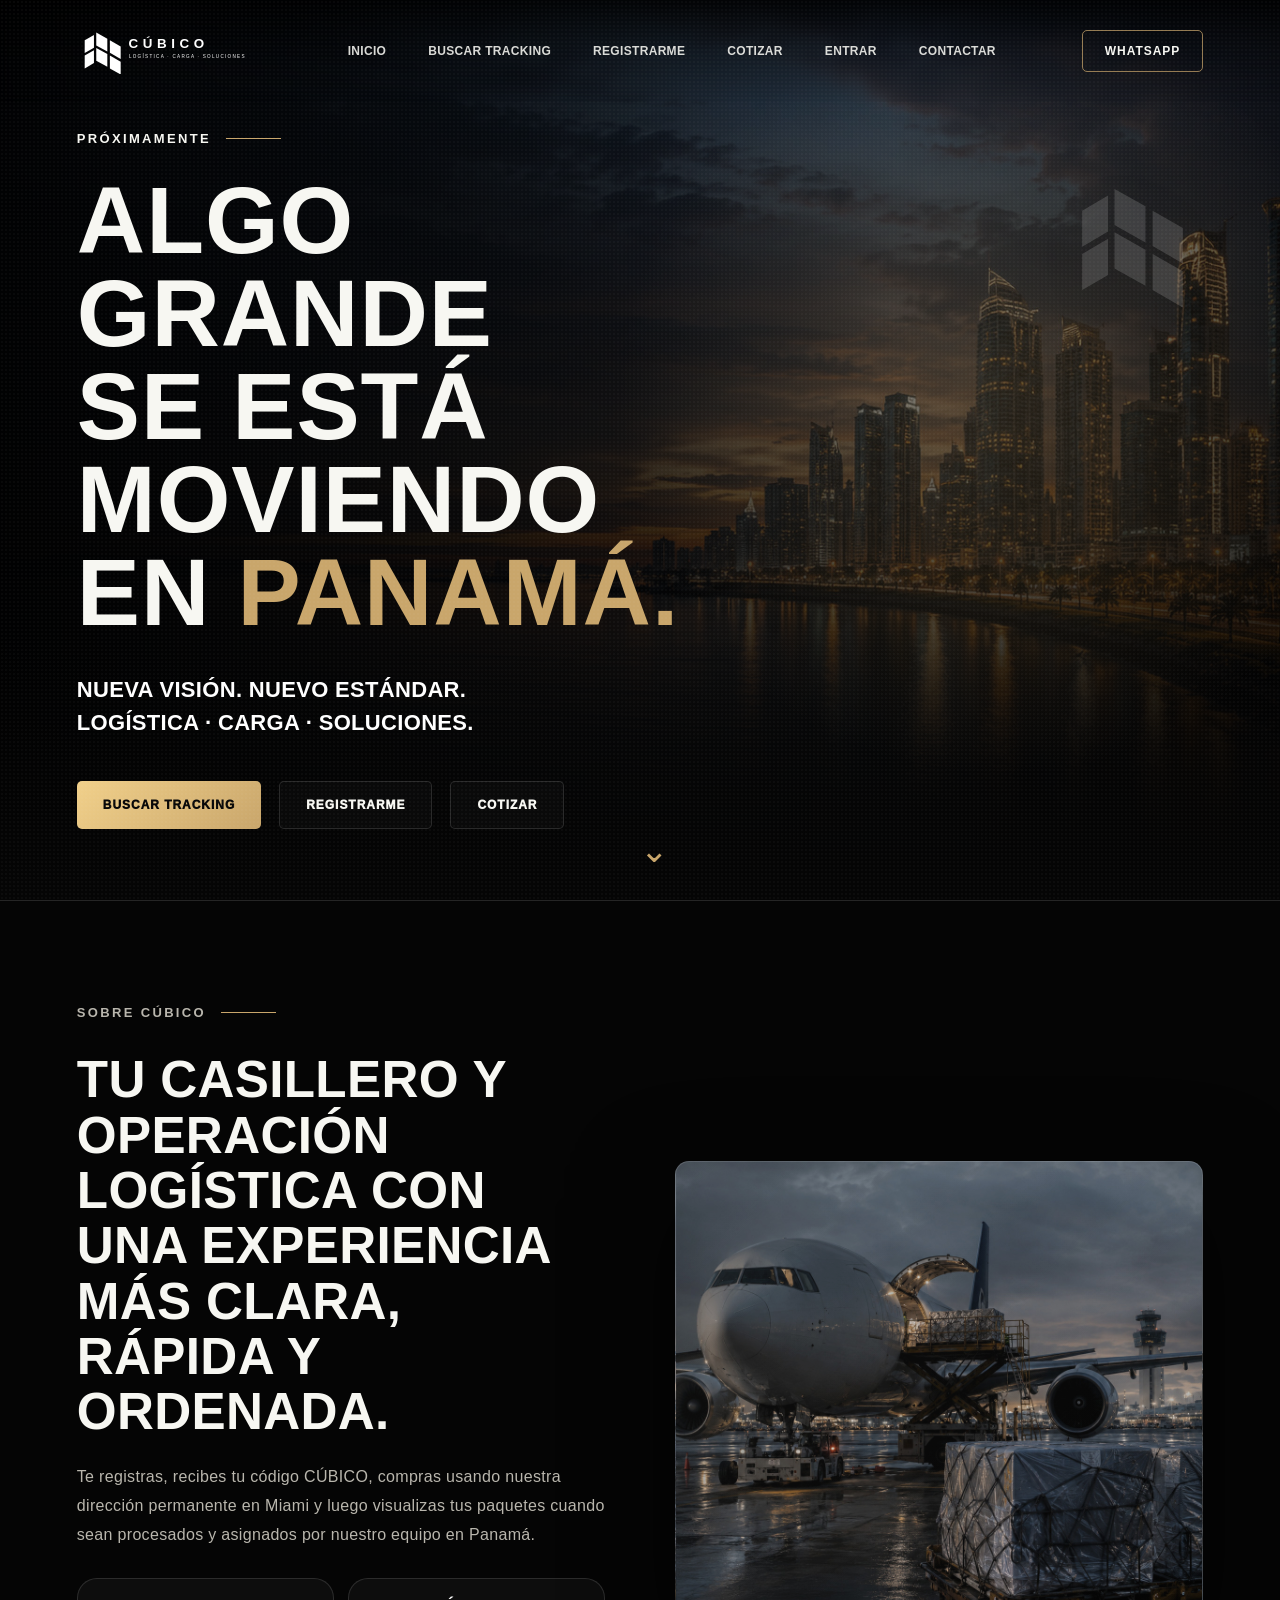
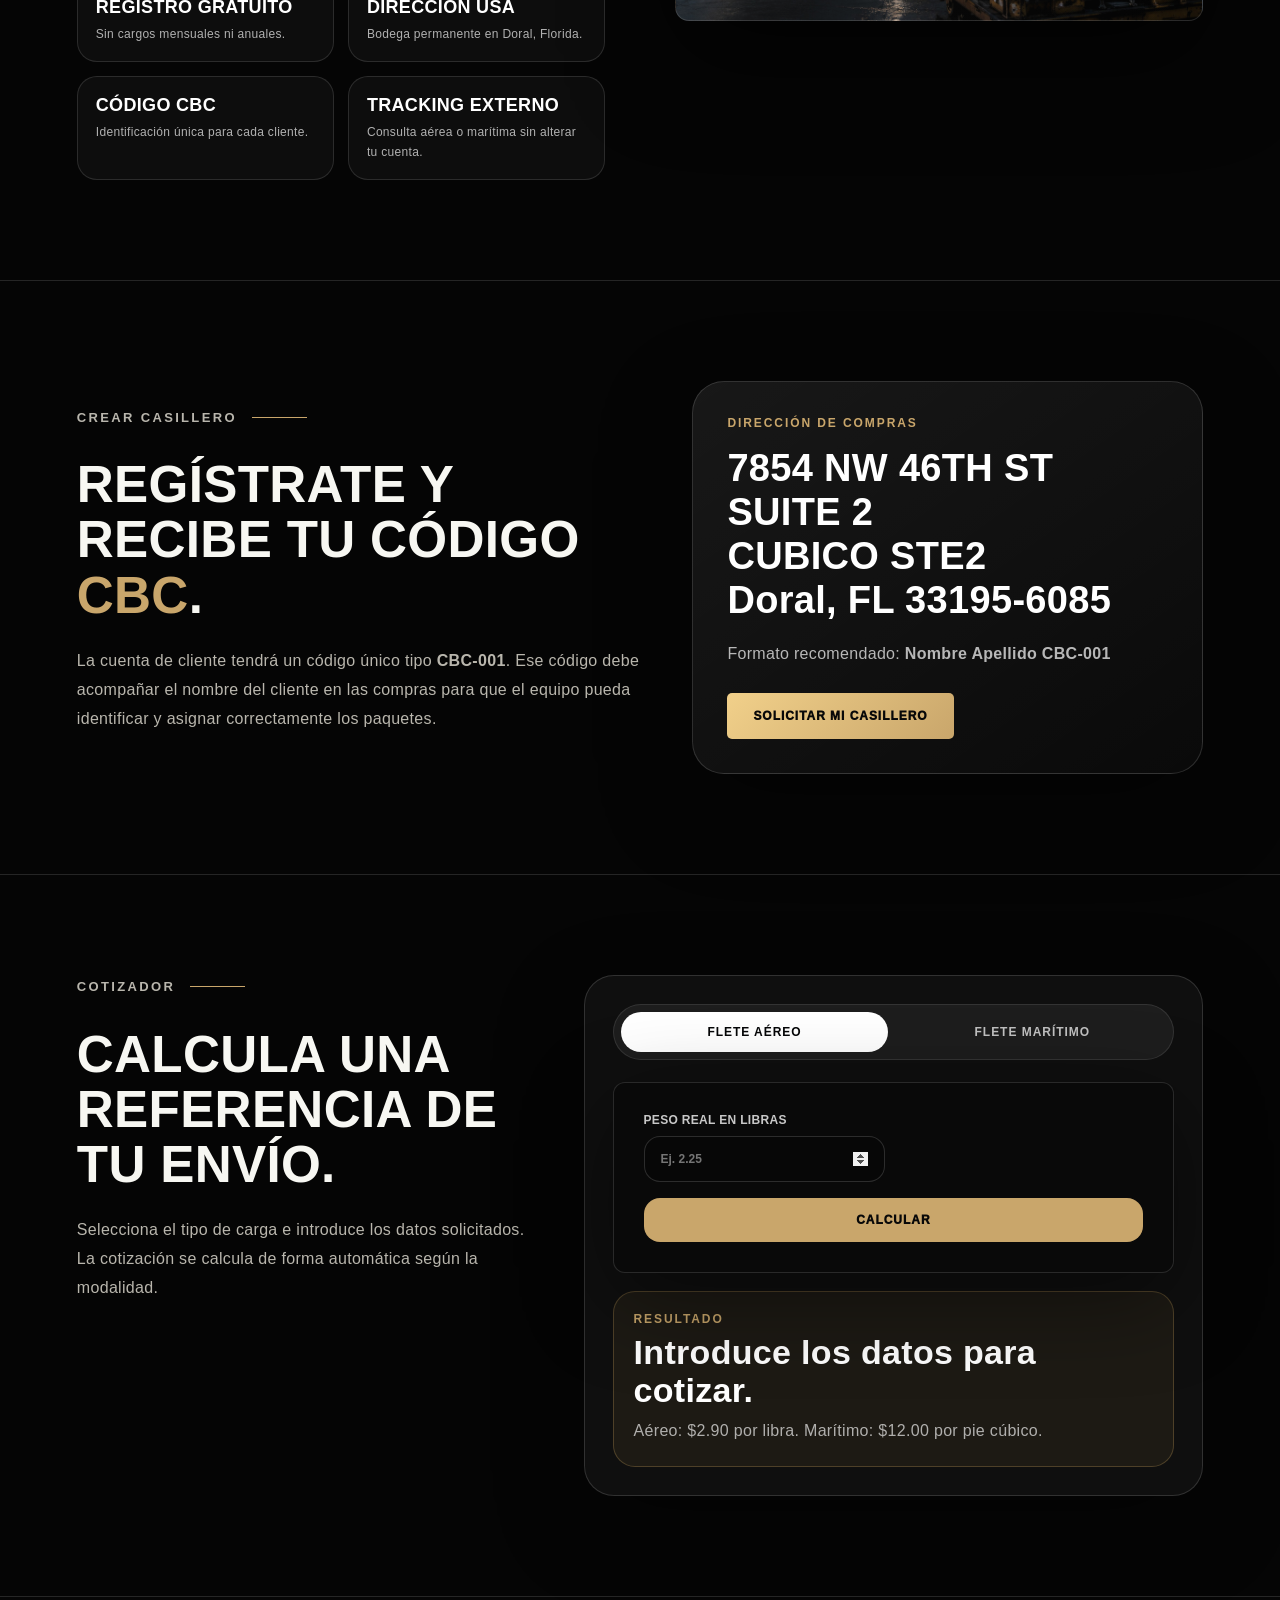
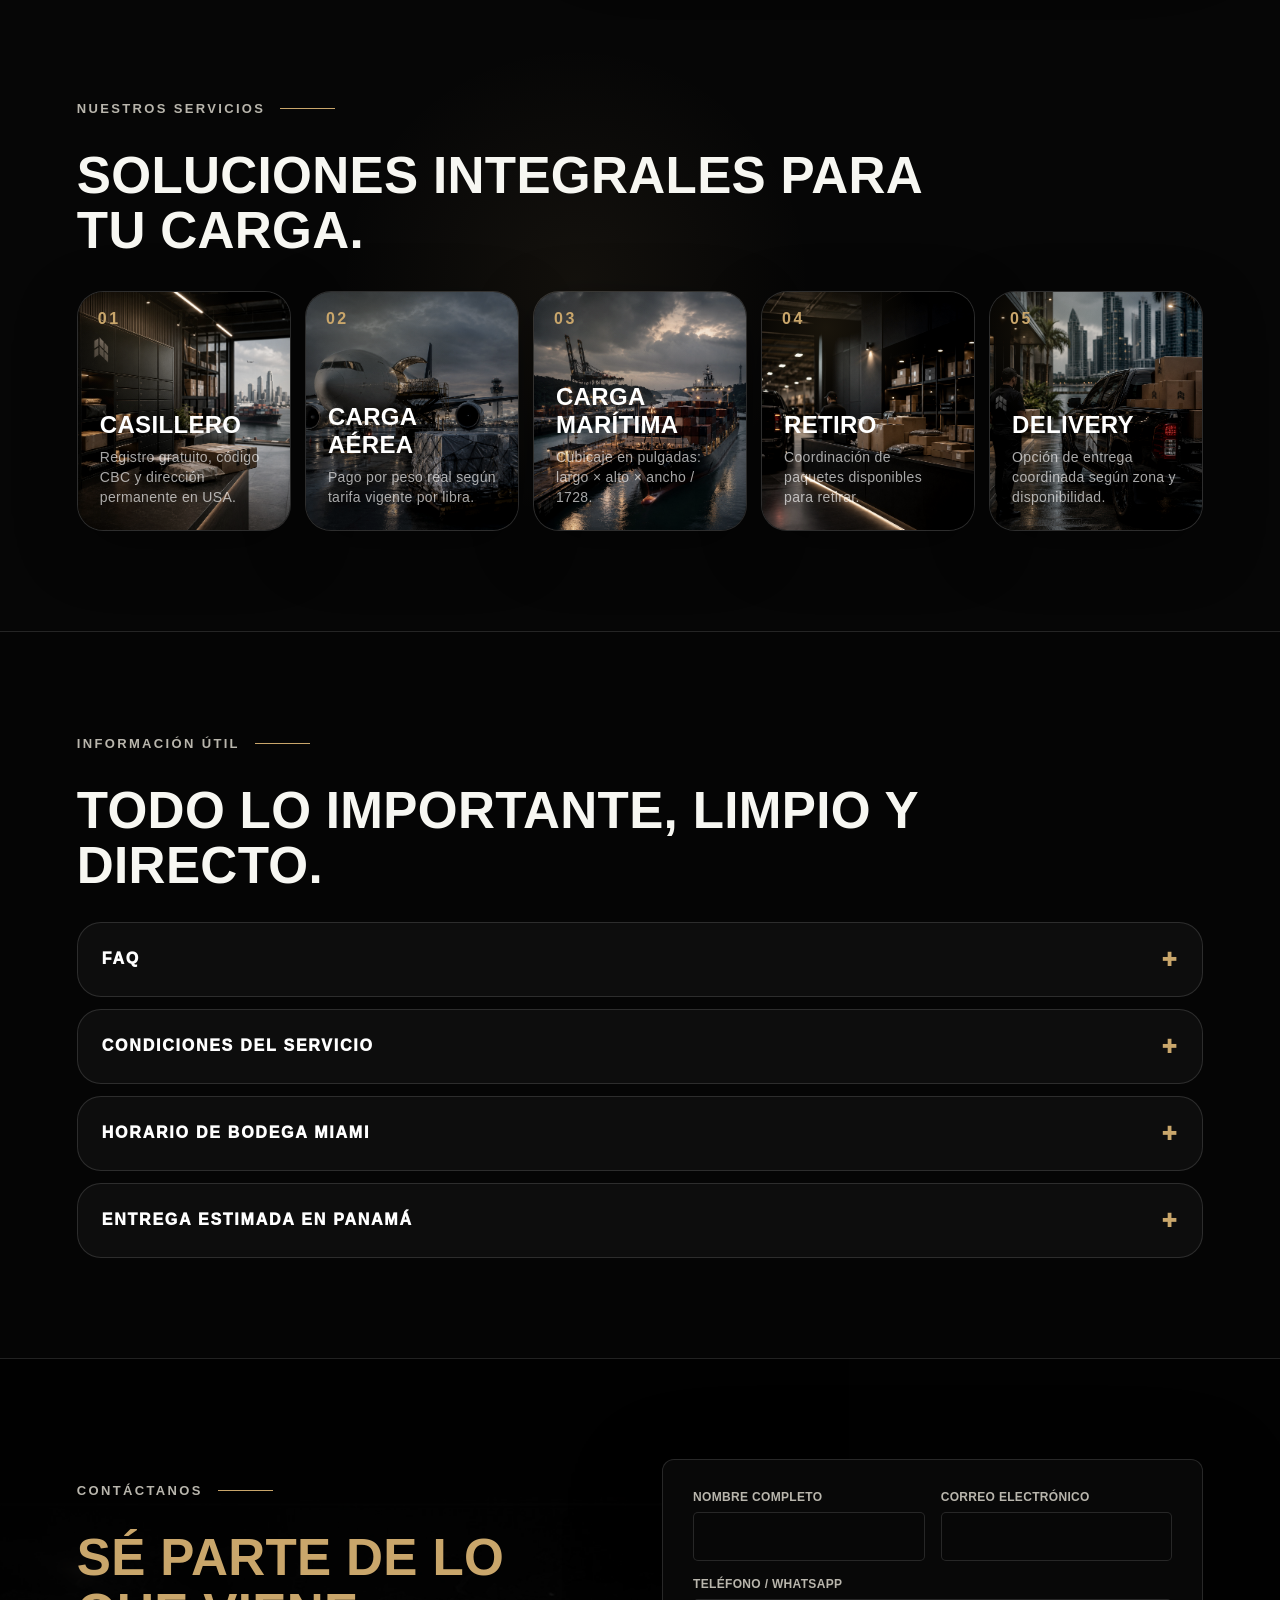
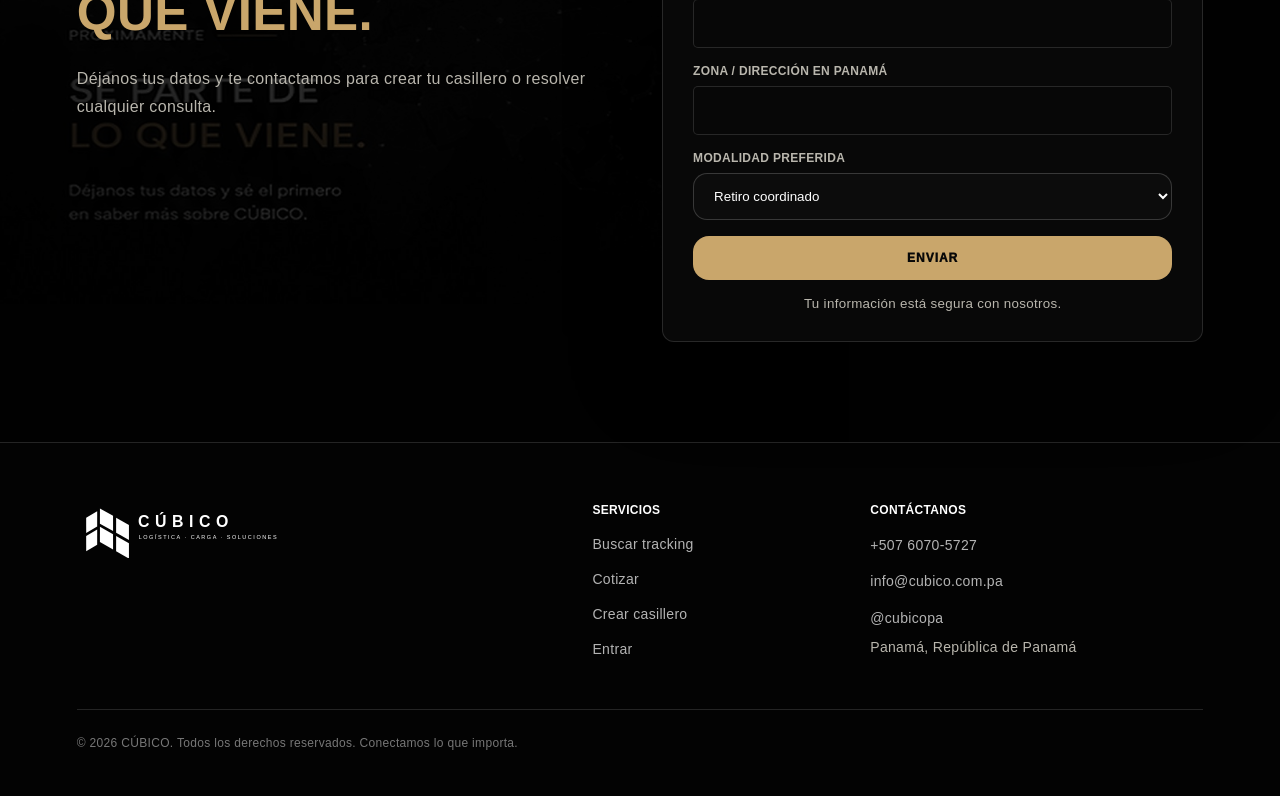
==== index.html @ 55bb7303 "Setup inicial CUBICO: portal, funciones, SQL y assets" ====
<!doctype html>
<html lang="es">
<head>
  <meta charset="utf-8" />
  <meta name="viewport" content="width=device-width, initial-scale=1" />
  <title>CÚBICO | Logística · Carga · Soluciones</title>
  <meta name="description" content="CÚBICO: casillero, carga aérea, carga marítima, tracking externo y soluciones logísticas para Panamá." />
  <meta property="og:title" content="CÚBICO | Algo grande se está moviendo en Panamá" />
  <meta property="og:description" content="Nueva visión. Nuevo estándar. Logística · Carga · Soluciones." />
  <meta property="og:type" content="website" />
  <meta property="og:image" content="/assets/img/og-cubico.jpg" />
  <link rel="icon" href="/assets/favicon.svg" type="image/svg+xml" />
  <link rel="preload" href="/assets/styles.css" as="style" />
  <link rel="stylesheet" href="/assets/styles.css" />
</head>
<body>
  <div class="grain"></div>
  <div class="floating-mark" aria-hidden="true"><img src="/assets/cube-mark.svg" alt="" /></div>
  <header class="site-header">
    <a class="brand" href="#top" aria-label="CÚBICO inicio"><img src="/assets/logo-cubico.svg" alt="CÚBICO" /></a>
    <nav>
      <a href="#top">Inicio</a>
      <a href="/tracking/">Buscar tracking</a>
      <a href="#registro">Registrarme</a>
      <a href="#cotizar">Cotizar</a>
      <a href="/entrar/">Entrar</a>
      <a href="#contacto">Contactar</a>
    </nav>
    <a class="header-cta" href="https://wa.me/50760705727" target="_blank" rel="noreferrer">WhatsApp</a>
  </header>

  <main id="top">
    <section class="hero photo-hero">
      <div class="hero-content reveal">
        <p class="eyebrow">Próximamente</p>
        <h1>Algo grande<br>se está moviendo<br>en <span>Panamá.</span></h1>
        <p class="lead">Nueva visión. Nuevo estándar.<br>Logística · Carga · Soluciones.</p>
        <div class="actions">
          <a class="btn primary" href="/tracking/">Buscar tracking</a>
          <a class="btn ghost" href="#registro">Registrarme</a>
          <a class="btn ghost" href="#cotizar">Cotizar</a>
        </div>
      </div>
      <div class="scroll-cue">⌄</div>
    </section>

    <section id="sobre" class="section split">
      <div class="copy-block">
        <p class="eyebrow">Sobre Cúbico</p>
        <h2>Tu casillero y operación logística con una experiencia más clara, rápida y ordenada.</h2>
        <p>Te registras, recibes tu código CÚBICO, compras usando nuestra dirección permanente en Miami y luego visualizas tus paquetes cuando sean procesados y asignados por nuestro equipo en Panamá.</p>
        <div class="values">
          <article><strong>Registro gratuito</strong><span>Sin cargos mensuales ni anuales.</span></article>
          <article><strong>Dirección USA</strong><span>Bodega permanente en Doral, Florida.</span></article>
          <article><strong>Código CBC</strong><span>Identificación única para cada cliente.</span></article>
          <article><strong>Tracking externo</strong><span>Consulta aérea o marítima sin alterar tu cuenta.</span></article>
        </div>
      </div>
      <div class="visual-card about-photo" aria-label="Operación logística aérea"></div>
    </section>

    <section id="registro" class="section registration-section">
      <div class="copy-block narrow-copy">
        <p class="eyebrow">Crear casillero</p>
        <h2>Regístrate y recibe tu código <span>CBC</span>.</h2>
        <p>La cuenta de cliente tendrá un código único tipo <strong>CBC-001</strong>. Ese código debe acompañar el nombre del cliente en las compras para que el equipo pueda identificar y asignar correctamente los paquetes.</p>
      </div>
      <div class="address-card">
        <span>Dirección de compras</span>
        <h3>7854 NW 46TH ST SUITE 2<br>CUBICO STE2<br>Doral, FL 33195-6085</h3>
        <p>Formato recomendado: <strong>Nombre Apellido CBC-001</strong></p>
        <a class="btn primary" href="#contacto">Solicitar mi casillero</a>
      </div>
    </section>

    <section id="cotizar" class="section calculator-section">
      <div class="calculator-copy">
        <p class="eyebrow">Cotizador</p>
        <h2>Calcula una referencia de tu envío.</h2>
        <p>Selecciona el tipo de carga e introduce los datos solicitados. La cotización se calcula de forma automática según la modalidad.</p>
      </div>
      <div class="calc-card">
        <div class="calc-toggle" role="tablist" aria-label="Tipo de carga">
          <button type="button" class="calc-mode active" data-mode="air">Flete aéreo</button>
          <button type="button" class="calc-mode" data-mode="ocean">Flete marítimo</button>
        </div>
        <form class="quote-form" id="quoteForm">
          <div class="air-fields">
            <label>Peso real en libras<input id="airWeight" type="number" min="0" step="0.01" placeholder="Ej. 2.25" /></label>
          </div>
          <div class="ocean-fields" hidden>
            <label>Largo en pulgadas<input id="oceanLength" type="number" min="1" step="1" inputmode="numeric" placeholder="Ej. 18" /></label>
            <label>Alto en pulgadas<input id="oceanHeight" type="number" min="1" step="1" inputmode="numeric" placeholder="Ej. 12" /></label>
            <label>Ancho en pulgadas<input id="oceanWidth" type="number" min="1" step="1" inputmode="numeric" placeholder="Ej. 10" /></label>
          </div>
          <button type="submit">Calcular</button>
        </form>
        <div class="quote-result" id="quoteResult">
          <span>Resultado</span>
          <strong>Introduce los datos para cotizar.</strong>
          <p>Aéreo: $2.90 por libra. Marítimo: $12.00 por pie cúbico.</p>
        </div>
      </div>
    </section>

    <section id="servicios" class="section services">
      <p class="eyebrow">Nuestros servicios</p>
      <h2>Soluciones integrales para tu carga.</h2>
      <div class="service-grid">
        <article class="svc s1"><span>01</span><h3>Casillero</h3><p>Registro gratuito, código CBC y dirección permanente en USA.</p></article>
        <article class="svc s2"><span>02</span><h3>Carga aérea</h3><p>Pago por peso real según tarifa vigente por libra.</p></article>
        <article class="svc s3"><span>03</span><h3>Carga marítima</h3><p>Cubicaje en pulgadas: largo × alto × ancho / 1728.</p></article>
        <article class="svc s4"><span>04</span><h3>Retiro</h3><p>Coordinación de paquetes disponibles para retirar.</p></article>
        <article class="svc s5"><span>05</span><h3>Delivery</h3><p>Opción de entrega coordinada según zona y disponibilidad.</p></article>
      </div>
    </section>

    <section class="section info-accordion">
      <p class="eyebrow">Información útil</p>
      <h2>Todo lo importante, limpio y directo.</h2>
      <div class="accordion-list">
        <details><summary>FAQ</summary><div class="info-content faq-grid">
          <article><h3>¿Cómo obtengo mi código CÚBICO?</h3><p>Completas el registro y el sistema te asigna un código único tipo CBC-001.</p></article>
          <article><h3>¿Qué dirección debo usar para mis compras?</h3><p>7854 NW 46TH ST SUITE 2, CUBICO STE2, Doral, FL 33195-6085. Recomendamos colocar tu nombre junto a tu código CBC.</p></article>
          <article><h3>¿Qué pasa si no coloco mi código CBC?</h3><p>El paquete puede requerir revisión manual y demorar en ser asignado a tu cuenta.</p></article>
          <article><h3>¿Cuándo aparece mi paquete en mi cuenta?</h3><p>Aparece cuando llega a Panamá, se procesa y se asigna internamente a tu usuario.</p></article>
          <article><h3>¿Por qué mi tracking dice entregado en Miami pero no aparece en CÚBICO?</h3><p>Porque el tracking externo solo muestra el estado logístico previo. CÚBICO actualiza tu cuenta cuando el paquete es procesado en Panamá.</p></article>
          <article><h3>¿Cómo se calcula el flete?</h3><p>Aéreo por peso real. Marítimo por cubicaje: largo × alto × ancho / 1728.</p></article>
          <article><h3>¿Puedo solicitar delivery?</h3><p>Sí, podrás escoger retiro coordinado, delivery o ambas opciones según disponibilidad.</p></article>
          <article><h3>¿Qué hago si necesito devolver un producto?</h3><p>Debes contactarnos antes de gestionar la devolución para validar tiempos, condiciones y costos aplicables.</p></article>
          <article><h3>¿Qué artículos tienen restricciones?</h3><p>Algunos productos pueden requerir permisos, revisión especial o no ser transportables. Consulta antes de comprar artículos sensibles.</p></article>
          <article><h3>¿Cómo puedo contactar a CÚBICO?</h3><p>Por WhatsApp, correo o Instagram desde la sección de contacto.</p></article>
        </div></details>
        <details><summary>Condiciones del servicio</summary><div class="info-content"><p>El servicio de CÚBICO se apoya en registro gratuito, dirección permanente en USA y asignación interna de paquetes cuando la mercancía es recibida y procesada por nuestro equipo. No cobramos cargos mensuales ni anuales por mantener tu casillero activo.</p></div></details>
        <details><summary>Horario de bodega Miami</summary><div class="info-content"><p>Nuestra bodega en Miami opera de lunes a viernes, de 9:00 a.m. a 5:00 p.m. Los tiempos de recepción y procesamiento pueden variar según volumen, temporada y confirmación de entrega del courier externo.</p></div></details>
        <details><summary>Entrega estimada en Panamá</summary><div class="info-content"><p>La entrega o disponibilidad de retiro en Panamá se confirma luego de que el paquete sea recibido, procesado y asignado por el equipo de CÚBICO. El tracking externo es informativo y no reemplaza el estado interno del paquete.</p></div></details>
      </div>
    </section>

    <section id="contacto" class="section contact">
      <div class="contact-copy">
        <p class="eyebrow">Contáctanos</p>
        <h2>Sé parte de <span>lo que viene.</span></h2>
        <p>Déjanos tus datos y te contactamos para crear tu casillero o resolver cualquier consulta.</p>
      </div>
      <form name="cubico-leads" method="POST" action="/gracias/">
        <label>Nombre completo<input required name="nombre" autocomplete="name" /></label>
        <label>Correo electrónico<input required type="email" name="email" autocomplete="email" /></label>
        <label>Teléfono / WhatsApp<input name="telefono" autocomplete="tel" /></label>
        <label>Zona / dirección en Panamá<input name="zona" autocomplete="street-address" /></label>
        <label>Modalidad preferida<select name="modalidad"><option>Retiro coordinado</option><option>Delivery</option><option>Ambas opciones</option></select></label>
        <button type="submit">Enviar</button>
        <small>Tu información está segura con nosotros.</small>
      </form>
    </section>
  </main>

  <footer>
    <img src="/assets/logo-cubico.svg" alt="CÚBICO" />
    <div><strong>Servicios</strong><a href="/tracking/">Buscar tracking</a><a href="#cotizar">Cotizar</a><a href="#registro">Crear casillero</a><a href="/entrar/">Entrar</a></div>
    <div><strong>Contáctanos</strong><a href="https://wa.me/50760705727">+507 6070-5727</a><a href="mailto:info@cubico.com.pa">info@cubico.com.pa</a><a href="https://www.instagram.com/cubicopa?igsh=YmM1Y3k3ZmE5bTNy" target="_blank" rel="noreferrer">@cubicopa</a><span>Panamá, República de Panamá</span></div>
    <p class="copyright">© 2026 CÚBICO. Todos los derechos reservados. Conectamos lo que importa.</p>
  </footer>

  <script>
    const modes = document.querySelectorAll('.calc-mode');
    const airFields = document.querySelector('.air-fields');
    const oceanFields = document.querySelector('.ocean-fields');
    const quoteForm = document.getElementById('quoteForm');
    const quoteResult = document.getElementById('quoteResult');
    let activeMode = 'air';

    modes.forEach(btn => btn.addEventListener('click', () => {
      activeMode = btn.dataset.mode;
      modes.forEach(b => b.classList.remove('active'));
      btn.classList.add('active');
      airFields.hidden = activeMode !== 'air';
      oceanFields.hidden = activeMode !== 'ocean';
      quoteResult.innerHTML = '<span>Resultado</span><strong>Introduce los datos para cotizar.</strong><p>Aéreo: $2.90 por libra. Marítimo: $12.00 por pie cúbico.</p>';
    }));

    const toPositiveInteger = (value) => {
      const n = Number(value || 0);
      if (!n || n < 0) return 0;
      return Math.ceil(n);
    };

    quoteForm.addEventListener('submit', (event) => {
      event.preventDefault();
      if (activeMode === 'air') {
        const raw = Number(document.getElementById('airWeight').value || 0);
        if (!raw) return;
        const rounded = Math.ceil(raw);
        const total = rounded * 2.90;
        quoteResult.innerHTML = `<span>Flete aéreo</span><strong>${rounded} lb × $2.90 = $${total.toFixed(2)}</strong><p>Peso ingresado: ${raw} lb. Tarifa base: $2.90 por libra.</p>`;
      } else {
        const l = toPositiveInteger(document.getElementById('oceanLength').value);
        const h = toPositiveInteger(document.getElementById('oceanHeight').value);
        const w = toPositiveInteger(document.getElementById('oceanWidth').value);
        if (!l || !h || !w) return;
        const cubicFeetRaw = (l * h * w) / 1728;
        const cubicFeet = Math.ceil(cubicFeetRaw);
        const total = cubicFeet * 12;
        quoteResult.innerHTML = `<span>Flete marítimo</span><strong>${cubicFeet} pie³ × $12.00 = $${total.toFixed(2)}</strong><p>Medidas ingresadas: ${l}" × ${h}" × ${w}". Tarifa base: $12.00 por pie cúbico.</p>`;
      }
    });


    const leadForm = document.querySelector('form[name="cubico-leads"]');
    if (leadForm) {
      leadForm.addEventListener('submit', async (event) => {
        event.preventDefault();
        const button = leadForm.querySelector('button[type="submit"]');
        const originalText = button ? button.textContent : '';
        if (button) { button.disabled = true; button.textContent = 'Enviando...'; }
        const data = Object.fromEntries(new FormData(leadForm).entries());
        try {
          const response = await fetch('/.netlify/functions/send-lead', {
            method: 'POST',
            headers: { 'Content-Type': 'application/json' },
            body: JSON.stringify(data)
          });
          const result = await response.json().catch(() => ({}));
          if (!response.ok || !result.ok) throw new Error(result.error || 'No se pudo enviar.');
          window.location.href = '/gracias/';
        } catch (error) {
          alert('No se pudo enviar el formulario. Escríbenos por WhatsApp o intenta nuevamente.');
          if (button) { button.disabled = false; button.textContent = originalText; }
        }
      });
    }

  </script>
</body>
</html>
---- assets/styles.css ----
:root{--bg:#050505;--panel:#0b0b0b;--line:rgba(255,255,255,.13);--text:#f7f7f2;--muted:#b9b6ad;--gold:#c9a66b;--gold2:#f1d08a}*{box-sizing:border-box}html{scroll-behavior:smooth}body{margin:0;background:var(--bg);color:var(--text);font-family:Inter,Arial,Helvetica,sans-serif;letter-spacing:.02em}a{color:inherit;text-decoration:none}.grain{position:fixed;inset:0;pointer-events:none;opacity:.03;z-index:50;background-image:radial-gradient(#fff 1px,transparent 1px);background-size:4px 4px}.site-header{position:fixed;z-index:30;top:0;left:0;right:0;display:flex;align-items:center;justify-content:space-between;padding:28px 6vw;background:linear-gradient(to bottom,rgba(0,0,0,.82),rgba(0,0,0,.28),rgba(0,0,0,0));backdrop-filter:blur(6px)}.brand img{width:185px;display:block}.floating-mark{position:fixed;right:7vw;top:21vh;width:clamp(92px,9vw,140px);opacity:.14;z-index:4;pointer-events:none;filter:drop-shadow(0 12px 30px rgba(0,0,0,.35))}.floating-mark img{display:block;width:100%;height:auto}.container-lift{display:none!important}nav{display:flex;gap:42px;text-transform:uppercase;font-size:12px;font-weight:800}nav a{opacity:.88}.header-cta{border:1px solid rgba(201,166,107,.72);border-radius:5px;padding:13px 22px;text-transform:uppercase;font-size:12px;font-weight:900}.hero{position:relative;min-height:100vh;overflow:hidden;display:flex;align-items:center;padding:130px 6vw 70px}.photo-hero{background:linear-gradient(90deg,rgba(0,0,0,.88) 0%,rgba(0,0,0,.56) 34%,rgba(0,0,0,.18) 70%,rgba(0,0,0,.52) 100%),linear-gradient(180deg,rgba(0,0,0,.05),#050505 98%),url('/assets/img/hero-panama.jpg') center center/cover no-repeat}.photo-hero:after{content:"";position:absolute;inset:0;background:radial-gradient(circle at 78% 44%,rgba(201,166,107,.18),transparent 34%),linear-gradient(180deg,transparent 70%,#050505 100%);pointer-events:none}.container-lift{position:absolute;z-index:2;right:8vw;top:14vh;width:330px;height:230px;opacity:.85}.cable{position:absolute;left:50%;top:-170px;width:1px;height:190px;background:rgba(255,255,255,.35)}.cargo-box{position:absolute;inset:55px 0 auto auto;width:310px;height:115px;border:1px solid rgba(255,255,255,.16);background:linear-gradient(135deg,#171717,#030303);box-shadow:0 25px 80px rgba(0,0,0,.7);transform:perspective(700px) rotateY(-18deg) rotateX(4deg)}.cargo-box:before{content:"";position:absolute;inset:18px;background:repeating-linear-gradient(90deg,rgba(255,255,255,.08) 0 2px,transparent 2px 15px)}.cargo-box img{position:absolute;width:58px;left:50%;top:50%;transform:translate(-50%,-50%)}.hero-content{position:relative;z-index:3;max-width:760px;padding-right:min(14vw,120px)}.eyebrow{color:var(--text);text-transform:uppercase;font-size:13px;font-weight:900;letter-spacing:.18em;margin:0 0 28px;display:flex;align-items:center;gap:15px}.eyebrow:after{content:"";width:55px;height:1px;background:var(--gold)}h1{font-size:clamp(48px,7.4vw,112px);line-height:.98;margin:0 0 34px;text-transform:uppercase;letter-spacing:.01em}h1 span,h2 span,.contact h2{color:var(--gold)}.lead{font-size:22px;line-height:1.5;color:#fff;text-transform:uppercase;font-weight:900}.actions{display:flex;gap:18px;flex-wrap:wrap;margin-top:42px}.btn,button{display:inline-flex;align-items:center;justify-content:center;padding:16px 26px;border-radius:5px;border:1px solid var(--line);font-size:12px;font-weight:950;text-transform:uppercase;letter-spacing:.08em;cursor:pointer}.primary,button{background:linear-gradient(135deg,var(--gold2),var(--gold));color:#080808;border:0}.ghost{background:rgba(255,255,255,.025)}.scroll-cue{position:absolute;z-index:3;bottom:30px;left:50%;color:var(--gold);font-size:34px}.section{padding:100px 6vw;border-top:1px solid var(--line)}.split{display:grid;grid-template-columns:1fr 1fr;gap:70px;align-items:center}.copy-block{position:relative;z-index:2}h2{font-size:clamp(34px,4vw,58px);line-height:1.08;margin:0 0 24px;text-transform:uppercase}.section p{color:var(--muted);line-height:1.8;max-width:620px}.values{display:grid;grid-template-columns:repeat(4,1fr);gap:18px;margin-top:42px}.values article{border:1px solid var(--line);background:linear-gradient(180deg,rgba(255,255,255,.05),rgba(255,255,255,.015));padding:22px}.values strong{display:block;text-transform:uppercase;color:var(--gold);font-size:13px;margin-bottom:8px}.values span{font-size:12px;color:var(--muted)}.visual-card{min-height:430px;border:1px solid var(--line);border-radius:14px;box-shadow:0 35px 100px rgba(0,0,0,.62);overflow:hidden}.about-photo{background:linear-gradient(180deg,rgba(0,0,0,.08),rgba(0,0,0,.72)),url('/assets/img/about-plane.jpg') center/cover no-repeat;background-position:center}.services{background:radial-gradient(circle at 45% 45%,rgba(201,166,107,.07),transparent 30%),#060606}.service-grid{display:grid;grid-template-columns:repeat(5,1fr);gap:18px;margin-top:35px}.svc{position:relative;min-height:360px;overflow:hidden;border:1px solid var(--line);border-radius:10px;padding:24px;display:flex;flex-direction:column;justify-content:flex-end;background:#0a0a0a;box-shadow:0 18px 60px rgba(0,0,0,.34)}.svc:before{content:"";position:absolute;inset:0;background:linear-gradient(180deg,rgba(0,0,0,.08),rgba(0,0,0,.85) 70%,rgba(0,0,0,.95));z-index:1}.svc:after{content:"";position:absolute;inset:0;z-index:0;background-position:center;background-size:cover;filter:saturate(.72) contrast(1.05)}.s1:after{background-image:url('/assets/img/service-transport.jpg')}.s2:after{background-image:url('/assets/img/service-air.jpg')}.s3:after{background-image:url('/assets/img/service-sea.jpg')}.s4:after{background-image:url('/assets/img/service-warehouse.jpg')}.s5:after{background-image:url('/assets/img/service-distribution.jpg')}.svc span,.svc h3,.svc p{position:relative;z-index:2}.svc span{color:var(--gold);font-weight:900}.svc h3{text-transform:uppercase;font-size:20px;margin:16px 0 12px}.svc p{font-size:14px}.contact{display:grid;grid-template-columns:1fr 1.05fr;gap:70px;align-items:start;background:linear-gradient(90deg,rgba(0,0,0,.82),rgba(0,0,0,.64)),url('/assets/img/world-map.jpg') left center/55% auto no-repeat,#050505}.contact-copy{padding-top:20px}form{display:grid;grid-template-columns:1fr 1fr;gap:16px;border:1px solid var(--line);background:rgba(10,10,10,.88);backdrop-filter:blur(8px);padding:30px;border-radius:12px;box-shadow:0 26px 90px rgba(0,0,0,.45)}label{display:grid;gap:8px;color:var(--muted);font-size:12px;text-transform:uppercase;font-weight:900}input,select{width:100%;background:#070707;border:1px solid var(--line);color:#fff;padding:16px;border-radius:5px}label:nth-of-type(3),label:nth-of-type(4),label:nth-of-type(5),button,small{grid-column:1/-1}.hidden{display:none}small{color:var(--muted);text-align:center}footer{display:grid;grid-template-columns:2fr 1fr 1.4fr;gap:40px;padding:60px 6vw 34px;border-top:1px solid var(--line);background:#030303}footer img{width:220px}footer div{display:grid;gap:12px;color:var(--muted);font-size:14px}footer strong{color:#fff;text-transform:uppercase;font-size:12px}.copyright{grid-column:1/-1;color:#777;border-top:1px solid var(--line);padding-top:26px;font-size:12px}.thanks{min-height:100vh;display:grid;place-content:center;text-align:center;padding:40px;background:linear-gradient(90deg,rgba(0,0,0,.92),rgba(0,0,0,.72)),url('/assets/img/hero-panama.jpg') center/cover no-repeat}.thanks img{width:230px;margin:auto auto 40px}.thanks h1{text-transform:uppercase;font-size:60px;margin-bottom:10px}.thanks p{color:var(--muted);max-width:520px;line-height:1.7;margin-bottom:30px}@media(max-width:1050px){.service-grid{grid-template-columns:repeat(2,1fr)}}@media(max-width:900px){.site-header{padding:20px}.brand img{width:145px}nav{display:none}.hero{padding:120px 22px 70px}.floating-mark{display:none}.split,.contact{grid-template-columns:1fr}.values{grid-template-columns:1fr 1fr}.service-grid{grid-template-columns:1fr}.visual-card{min-height:290px}form{grid-template-columns:1fr}footer{grid-template-columns:1fr}h1{font-size:48px}.lead{font-size:17px}.contact{background-size:cover}.svc{min-height:310px}}.solid-header{background:rgba(0,0,0,.84);border-bottom:1px solid var(--line)}.tracking-hero{min-height:100vh;padding:140px 6vw 80px;background:linear-gradient(90deg,rgba(0,0,0,.92),rgba(0,0,0,.58)),linear-gradient(180deg,rgba(0,0,0,.10),#050505 100%),url('/assets/img/hero-panama.jpg') center/cover no-repeat}.tracking-shell{display:grid;grid-template-columns:.95fr 1.05fr;gap:60px;align-items:start;max-width:1260px;margin:0 auto}.tracking-intro h1{font-size:clamp(54px,7vw,104px);line-height:.94;text-transform:uppercase;margin:0 0 26px}.mini-lead{font-size:18px}.tracking-note{color:var(--muted);line-height:1.8;max-width:560px}.tracking-card{border:1px solid var(--line);background:rgba(8,8,8,.88);backdrop-filter:blur(10px);border-radius:16px;padding:28px;box-shadow:0 30px 100px rgba(0,0,0,.55)}.tracking-form{display:grid;grid-template-columns:1fr 220px;gap:16px;border:0;background:transparent;padding:0;box-shadow:none;border-radius:0}.tracking-form button{grid-column:1/-1}.tracking-result{margin-top:24px;border:1px solid var(--line);border-radius:14px;padding:24px;background:linear-gradient(180deg,rgba(255,255,255,.055),rgba(255,255,255,.018))}.result-kicker{display:block;color:var(--gold);text-transform:uppercase;font-size:11px;letter-spacing:.14em;font-weight:950;margin-bottom:12px}.tracking-result h3{font-size:26px;text-transform:uppercase;margin:0 0 8px}.tracking-result p{color:var(--muted);line-height:1.65}.result-subtitle{margin-top:0}.package-list{display:grid;gap:14px;margin-top:20px}.package-result{border:1px solid rgba(255,255,255,.12);border-radius:12px;padding:18px;background:#070707}.package-topline{display:flex;justify-content:space-between;gap:14px;align-items:center;border-bottom:1px solid rgba(255,255,255,.1);padding-bottom:14px;margin-bottom:14px}.package-topline span{color:var(--muted);font-size:12px;text-transform:uppercase;font-weight:900}.package-topline strong{color:var(--gold2);text-transform:uppercase;font-size:13px}.package-data{display:grid;grid-template-columns:repeat(4,1fr);gap:14px}.package-data small{display:block;text-align:left;color:#8c887e;text-transform:uppercase;font-size:10px;letter-spacing:.08em;margin-bottom:6px}.package-data b{font-size:13px;color:#fff;word-break:break-word}.result-disclaimer{border-top:1px solid rgba(255,255,255,.1);padding-top:16px;margin-top:18px;font-size:13px}.tracking-result.error{border-color:rgba(255,80,80,.45)}.tracking-result.success{border-color:rgba(201,166,107,.42)}button:disabled{opacity:.65;cursor:not-allowed}@media(max-width:900px){.tracking-shell{grid-template-columns:1fr}.tracking-form{grid-template-columns:1fr}.package-data{grid-template-columns:1fr 1fr}.tracking-hero{padding:120px 22px 60px}.package-topline{align-items:flex-start;flex-direction:column}.tracking-card{padding:20px}}@media(max-width:520px){.package-data{grid-template-columns:1fr}}

/* --- CÚBICO phase 1 additions: cotizador + info accordions. Tracking page untouched. --- */
.site-header nav a{white-space:nowrap}.header-cta{text-transform:uppercase;letter-spacing:.08em}.values{display:grid;grid-template-columns:repeat(2,minmax(0,1fr));gap:14px;margin-top:28px}.values article{border:1px solid rgba(255,255,255,.12);background:rgba(255,255,255,.035);padding:18px;border-radius:20px}.values strong{display:block;color:#fff;font-size:18px;margin-bottom:6px}.values span{color:rgba(255,255,255,.68);line-height:1.45}.about-photo{min-height:460px;background:linear-gradient(135deg,rgba(255,255,255,.06),rgba(255,255,255,.015)),url('/assets/img/service-air.jpg');background-size:cover;background-position:center;border:1px solid rgba(255,255,255,.13)}.registration-section{display:grid;grid-template-columns:1fr .9fr;gap:48px;align-items:center}.narrow-copy h2 span,.contact-copy h2 span{color:var(--gold)}.address-card{background:linear-gradient(145deg,rgba(255,255,255,.08),rgba(255,255,255,.025));border:1px solid rgba(255,255,255,.14);border-radius:32px;padding:34px;box-shadow:0 30px 90px rgba(0,0,0,.35)}.address-card span{display:block;color:var(--gold);text-transform:uppercase;letter-spacing:.16em;font-weight:800;font-size:12px;margin-bottom:16px}.address-card h3{font-size:clamp(22px,3vw,38px);line-height:1.16;margin:0 0 18px;color:#fff}.address-card p{color:rgba(255,255,255,.7);margin-bottom:24px}.calculator-section{display:grid;grid-template-columns:.75fr 1fr;gap:42px;align-items:start}.calculator-copy p{max-width:520px}.calc-card{background:rgba(255,255,255,.045);border:1px solid rgba(255,255,255,.14);border-radius:30px;padding:28px;box-shadow:0 30px 90px rgba(0,0,0,.32)}.calc-toggle{display:flex;gap:10px;margin-bottom:22px;background:rgba(255,255,255,.06);padding:7px;border-radius:999px;border:1px solid rgba(255,255,255,.1)}.calc-mode{flex:1;border:0;border-radius:999px;background:transparent;color:rgba(255,255,255,.72);padding:13px 18px;text-transform:uppercase;letter-spacing:.08em;font-weight:900;cursor:pointer}.calc-mode.active{background:#fff;color:#050607}.quote-form{display:grid;gap:16px}.quote-form label{display:grid;gap:9px;color:rgba(255,255,255,.78);font-weight:800}.quote-form input,.quote-form select{width:100%;border:1px solid rgba(255,255,255,.15);background:rgba(0,0,0,.22);color:#fff;border-radius:16px;padding:15px 16px;font:inherit;outline:none}.quote-form input:focus{border-color:rgba(201,163,91,.65);box-shadow:0 0 0 4px rgba(201,163,91,.12)}.ocean-fields{display:grid;grid-template-columns:repeat(3,1fr);gap:12px}.quote-form button,.contact form button{border:0;border-radius:16px;background:var(--gold);color:#080808;padding:15px 20px;font-weight:950;text-transform:uppercase;letter-spacing:.08em;cursor:pointer}.quote-result{margin-top:18px;border:1px solid rgba(201,163,91,.28);background:rgba(201,163,91,.08);border-radius:22px;padding:20px}.quote-result span{display:block;color:var(--gold);font-size:12px;text-transform:uppercase;letter-spacing:.16em;font-weight:900;margin-bottom:8px}.quote-result strong{display:block;color:#fff;font-size:clamp(22px,3vw,34px);line-height:1.1;margin-bottom:8px}.quote-result p{color:rgba(255,255,255,.65);margin:0}.services>h2,.info-accordion>h2{max-width:850px}.service-grid{display:grid;grid-template-columns:repeat(5,minmax(0,1fr));gap:14px;margin-top:32px}.svc{min-height:240px;border-radius:26px;border:1px solid rgba(255,255,255,.13);padding:22px;background:rgba(255,255,255,.035);display:flex;flex-direction:column;justify-content:flex-end;position:relative;overflow:hidden}.svc:before{content:"";position:absolute;inset:0;background:radial-gradient(circle at 30% 15%,rgba(201,163,91,.16),transparent 38%);opacity:.8}.svc span{position:absolute;top:18px;left:20px;color:var(--gold);letter-spacing:.16em;font-weight:900}.svc h3{position:relative;font-size:24px;margin:0 0 8px;color:#fff}.svc p{position:relative;color:rgba(255,255,255,.65);margin:0;line-height:1.45}.accordion-list{margin-top:28px;display:grid;gap:12px}.accordion-list details{border:1px solid rgba(255,255,255,.13);background:rgba(255,255,255,.035);border-radius:24px;overflow:hidden}.accordion-list summary{cursor:pointer;padding:22px 24px;color:#fff;text-transform:uppercase;letter-spacing:.11em;font-weight:950;list-style:none;display:flex;align-items:center;justify-content:space-between}.accordion-list summary::-webkit-details-marker{display:none}.accordion-list summary:after{content:"+";font-size:25px;color:var(--gold)}.accordion-list details[open] summary:after{content:"−"}.info-content{border-top:1px solid rgba(255,255,255,.1);padding:24px;color:rgba(255,255,255,.72);line-height:1.65}.faq-grid{display:grid;grid-template-columns:repeat(2,minmax(0,1fr));gap:18px}.faq-grid article{background:rgba(0,0,0,.18);border:1px solid rgba(255,255,255,.08);border-radius:20px;padding:18px}.faq-grid h3{color:#fff;margin:0 0 8px;font-size:18px;line-height:1.25}.faq-grid p{margin:0;color:rgba(255,255,255,.66)}.contact form select{width:100%;background:#0c0c0c;color:#fff;border:1px solid rgba(255,255,255,.18);border-radius:14px;padding:14px 16px}footer a{color:rgba(255,255,255,.7);text-decoration:none;margin-top:7px}footer a:hover{color:#fff}.hidden{display:none!important}
@media(max-width:1100px){.service-grid{grid-template-columns:repeat(2,minmax(0,1fr))}.calculator-section,.registration-section{grid-template-columns:1fr}.ocean-fields{grid-template-columns:1fr}.values,.faq-grid{grid-template-columns:1fr}.site-header nav{gap:16px;font-size:12px}.header-cta{display:none}}
@media(max-width:700px){.service-grid{grid-template-columns:1fr}.calc-card,.address-card{padding:22px}.calc-toggle{flex-direction:column;border-radius:20px}.site-header nav a:nth-child(n+4){display:none}}

/* Visibility correction for cotizador modes */
.air-fields[hidden], .ocean-fields[hidden]{display:none!important;}
.air-fields{display:grid;}

input[type=number]{appearance:auto;-moz-appearance:number-input} input[type=number]::-webkit-outer-spin-button,input[type=number]::-webkit-inner-spin-button{opacity:1} .visual-card,.svc:after,.photo-hero,.tracking-hero{image-rendering:auto;}
---- assets/styles.css ----
:root{--bg:#050505;--panel:#0b0b0b;--line:rgba(255,255,255,.13);--text:#f7f7f2;--muted:#b9b6ad;--gold:#c9a66b;--gold2:#f1d08a}*{box-sizing:border-box}html{scroll-behavior:smooth}body{margin:0;background:var(--bg);color:var(--text);font-family:Inter,Arial,Helvetica,sans-serif;letter-spacing:.02em}a{color:inherit;text-decoration:none}.grain{position:fixed;inset:0;pointer-events:none;opacity:.03;z-index:50;background-image:radial-gradient(#fff 1px,transparent 1px);background-size:4px 4px}.site-header{position:fixed;z-index:30;top:0;left:0;right:0;display:flex;align-items:center;justify-content:space-between;padding:28px 6vw;background:linear-gradient(to bottom,rgba(0,0,0,.82),rgba(0,0,0,.28),rgba(0,0,0,0));backdrop-filter:blur(6px)}.brand img{width:185px;display:block}.floating-mark{position:fixed;right:7vw;top:21vh;width:clamp(92px,9vw,140px);opacity:.14;z-index:4;pointer-events:none;filter:drop-shadow(0 12px 30px rgba(0,0,0,.35))}.floating-mark img{display:block;width:100%;height:auto}.container-lift{display:none!important}nav{display:flex;gap:42px;text-transform:uppercase;font-size:12px;font-weight:800}nav a{opacity:.88}.header-cta{border:1px solid rgba(201,166,107,.72);border-radius:5px;padding:13px 22px;text-transform:uppercase;font-size:12px;font-weight:900}.hero{position:relative;min-height:100vh;overflow:hidden;display:flex;align-items:center;padding:130px 6vw 70px}.photo-hero{background:linear-gradient(90deg,rgba(0,0,0,.88) 0%,rgba(0,0,0,.56) 34%,rgba(0,0,0,.18) 70%,rgba(0,0,0,.52) 100%),linear-gradient(180deg,rgba(0,0,0,.05),#050505 98%),url('/assets/img/hero-panama.jpg') center center/cover no-repeat}.photo-hero:after{content:"";position:absolute;inset:0;background:radial-gradient(circle at 78% 44%,rgba(201,166,107,.18),transparent 34%),linear-gradient(180deg,transparent 70%,#050505 100%);pointer-events:none}.container-lift{position:absolute;z-index:2;right:8vw;top:14vh;width:330px;height:230px;opacity:.85}.cable{position:absolute;left:50%;top:-170px;width:1px;height:190px;background:rgba(255,255,255,.35)}.cargo-box{position:absolute;inset:55px 0 auto auto;width:310px;height:115px;border:1px solid rgba(255,255,255,.16);background:linear-gradient(135deg,#171717,#030303);box-shadow:0 25px 80px rgba(0,0,0,.7);transform:perspective(700px) rotateY(-18deg) rotateX(4deg)}.cargo-box:before{content:"";position:absolute;inset:18px;background:repeating-linear-gradient(90deg,rgba(255,255,255,.08) 0 2px,transparent 2px 15px)}.cargo-box img{position:absolute;width:58px;left:50%;top:50%;transform:translate(-50%,-50%)}.hero-content{position:relative;z-index:3;max-width:760px;padding-right:min(14vw,120px)}.eyebrow{color:var(--text);text-transform:uppercase;font-size:13px;font-weight:900;letter-spacing:.18em;margin:0 0 28px;display:flex;align-items:center;gap:15px}.eyebrow:after{content:"";width:55px;height:1px;background:var(--gold)}h1{font-size:clamp(48px,7.4vw,112px);line-height:.98;margin:0 0 34px;text-transform:uppercase;letter-spacing:.01em}h1 span,h2 span,.contact h2{color:var(--gold)}.lead{font-size:22px;line-height:1.5;color:#fff;text-transform:uppercase;font-weight:900}.actions{display:flex;gap:18px;flex-wrap:wrap;margin-top:42px}.btn,button{display:inline-flex;align-items:center;justify-content:center;padding:16px 26px;border-radius:5px;border:1px solid var(--line);font-size:12px;font-weight:950;text-transform:uppercase;letter-spacing:.08em;cursor:pointer}.primary,button{background:linear-gradient(135deg,var(--gold2),var(--gold));color:#080808;border:0}.ghost{background:rgba(255,255,255,.025)}.scroll-cue{position:absolute;z-index:3;bottom:30px;left:50%;color:var(--gold);font-size:34px}.section{padding:100px 6vw;border-top:1px solid var(--line)}.split{display:grid;grid-template-columns:1fr 1fr;gap:70px;align-items:center}.copy-block{position:relative;z-index:2}h2{font-size:clamp(34px,4vw,58px);line-height:1.08;margin:0 0 24px;text-transform:uppercase}.section p{color:var(--muted);line-height:1.8;max-width:620px}.values{display:grid;grid-template-columns:repeat(4,1fr);gap:18px;margin-top:42px}.values article{border:1px solid var(--line);background:linear-gradient(180deg,rgba(255,255,255,.05),rgba(255,255,255,.015));padding:22px}.values strong{display:block;text-transform:uppercase;color:var(--gold);font-size:13px;margin-bottom:8px}.values span{font-size:12px;color:var(--muted)}.visual-card{min-height:430px;border:1px solid var(--line);border-radius:14px;box-shadow:0 35px 100px rgba(0,0,0,.62);overflow:hidden}.about-photo{background:linear-gradient(180deg,rgba(0,0,0,.08),rgba(0,0,0,.72)),url('/assets/img/about-plane.jpg') center/cover no-repeat;background-position:center}.services{background:radial-gradient(circle at 45% 45%,rgba(201,166,107,.07),transparent 30%),#060606}.service-grid{display:grid;grid-template-columns:repeat(5,1fr);gap:18px;margin-top:35px}.svc{position:relative;min-height:360px;overflow:hidden;border:1px solid var(--line);border-radius:10px;padding:24px;display:flex;flex-direction:column;justify-content:flex-end;background:#0a0a0a;box-shadow:0 18px 60px rgba(0,0,0,.34)}.svc:before{content:"";position:absolute;inset:0;background:linear-gradient(180deg,rgba(0,0,0,.08),rgba(0,0,0,.85) 70%,rgba(0,0,0,.95));z-index:1}.svc:after{content:"";position:absolute;inset:0;z-index:0;background-position:center;background-size:cover;filter:saturate(.72) contrast(1.05)}.s1:after{background-image:url('/assets/img/service-transport.jpg')}.s2:after{background-image:url('/assets/img/service-air.jpg')}.s3:after{background-image:url('/assets/img/service-sea.jpg')}.s4:after{background-image:url('/assets/img/service-warehouse.jpg')}.s5:after{background-image:url('/assets/img/service-distribution.jpg')}.svc span,.svc h3,.svc p{position:relative;z-index:2}.svc span{color:var(--gold);font-weight:900}.svc h3{text-transform:uppercase;font-size:20px;margin:16px 0 12px}.svc p{font-size:14px}.contact{display:grid;grid-template-columns:1fr 1.05fr;gap:70px;align-items:start;background:linear-gradient(90deg,rgba(0,0,0,.82),rgba(0,0,0,.64)),url('/assets/img/world-map.jpg') left center/55% auto no-repeat,#050505}.contact-copy{padding-top:20px}form{display:grid;grid-template-columns:1fr 1fr;gap:16px;border:1px solid var(--line);background:rgba(10,10,10,.88);backdrop-filter:blur(8px);padding:30px;border-radius:12px;box-shadow:0 26px 90px rgba(0,0,0,.45)}label{display:grid;gap:8px;color:var(--muted);font-size:12px;text-transform:uppercase;font-weight:900}input,select{width:100%;background:#070707;border:1px solid var(--line);color:#fff;padding:16px;border-radius:5px}label:nth-of-type(3),label:nth-of-type(4),label:nth-of-type(5),button,small{grid-column:1/-1}.hidden{display:none}small{color:var(--muted);text-align:center}footer{display:grid;grid-template-columns:2fr 1fr 1.4fr;gap:40px;padding:60px 6vw 34px;border-top:1px solid var(--line);background:#030303}footer img{width:220px}footer div{display:grid;gap:12px;color:var(--muted);font-size:14px}footer strong{color:#fff;text-transform:uppercase;font-size:12px}.copyright{grid-column:1/-1;color:#777;border-top:1px solid var(--line);padding-top:26px;font-size:12px}.thanks{min-height:100vh;display:grid;place-content:center;text-align:center;padding:40px;background:linear-gradient(90deg,rgba(0,0,0,.92),rgba(0,0,0,.72)),url('/assets/img/hero-panama.jpg') center/cover no-repeat}.thanks img{width:230px;margin:auto auto 40px}.thanks h1{text-transform:uppercase;font-size:60px;margin-bottom:10px}.thanks p{color:var(--muted);max-width:520px;line-height:1.7;margin-bottom:30px}@media(max-width:1050px){.service-grid{grid-template-columns:repeat(2,1fr)}}@media(max-width:900px){.site-header{padding:20px}.brand img{width:145px}nav{display:none}.hero{padding:120px 22px 70px}.floating-mark{display:none}.split,.contact{grid-template-columns:1fr}.values{grid-template-columns:1fr 1fr}.service-grid{grid-template-columns:1fr}.visual-card{min-height:290px}form{grid-template-columns:1fr}footer{grid-template-columns:1fr}h1{font-size:48px}.lead{font-size:17px}.contact{background-size:cover}.svc{min-height:310px}}.solid-header{background:rgba(0,0,0,.84);border-bottom:1px solid var(--line)}.tracking-hero{min-height:100vh;padding:140px 6vw 80px;background:linear-gradient(90deg,rgba(0,0,0,.92),rgba(0,0,0,.58)),linear-gradient(180deg,rgba(0,0,0,.10),#050505 100%),url('/assets/img/hero-panama.jpg') center/cover no-repeat}.tracking-shell{display:grid;grid-template-columns:.95fr 1.05fr;gap:60px;align-items:start;max-width:1260px;margin:0 auto}.tracking-intro h1{font-size:clamp(54px,7vw,104px);line-height:.94;text-transform:uppercase;margin:0 0 26px}.mini-lead{font-size:18px}.tracking-note{color:var(--muted);line-height:1.8;max-width:560px}.tracking-card{border:1px solid var(--line);background:rgba(8,8,8,.88);backdrop-filter:blur(10px);border-radius:16px;padding:28px;box-shadow:0 30px 100px rgba(0,0,0,.55)}.tracking-form{display:grid;grid-template-columns:1fr 220px;gap:16px;border:0;background:transparent;padding:0;box-shadow:none;border-radius:0}.tracking-form button{grid-column:1/-1}.tracking-result{margin-top:24px;border:1px solid var(--line);border-radius:14px;padding:24px;background:linear-gradient(180deg,rgba(255,255,255,.055),rgba(255,255,255,.018))}.result-kicker{display:block;color:var(--gold);text-transform:uppercase;font-size:11px;letter-spacing:.14em;font-weight:950;margin-bottom:12px}.tracking-result h3{font-size:26px;text-transform:uppercase;margin:0 0 8px}.tracking-result p{color:var(--muted);line-height:1.65}.result-subtitle{margin-top:0}.package-list{display:grid;gap:14px;margin-top:20px}.package-result{border:1px solid rgba(255,255,255,.12);border-radius:12px;padding:18px;background:#070707}.package-topline{display:flex;justify-content:space-between;gap:14px;align-items:center;border-bottom:1px solid rgba(255,255,255,.1);padding-bottom:14px;margin-bottom:14px}.package-topline span{color:var(--muted);font-size:12px;text-transform:uppercase;font-weight:900}.package-topline strong{color:var(--gold2);text-transform:uppercase;font-size:13px}.package-data{display:grid;grid-template-columns:repeat(4,1fr);gap:14px}.package-data small{display:block;text-align:left;color:#8c887e;text-transform:uppercase;font-size:10px;letter-spacing:.08em;margin-bottom:6px}.package-data b{font-size:13px;color:#fff;word-break:break-word}.result-disclaimer{border-top:1px solid rgba(255,255,255,.1);padding-top:16px;margin-top:18px;font-size:13px}.tracking-result.error{border-color:rgba(255,80,80,.45)}.tracking-result.success{border-color:rgba(201,166,107,.42)}button:disabled{opacity:.65;cursor:not-allowed}@media(max-width:900px){.tracking-shell{grid-template-columns:1fr}.tracking-form{grid-template-columns:1fr}.package-data{grid-template-columns:1fr 1fr}.tracking-hero{padding:120px 22px 60px}.package-topline{align-items:flex-start;flex-direction:column}.tracking-card{padding:20px}}@media(max-width:520px){.package-data{grid-template-columns:1fr}}

/* --- CÚBICO phase 1 additions: cotizador + info accordions. Tracking page untouched. --- */
.site-header nav a{white-space:nowrap}.header-cta{text-transform:uppercase;letter-spacing:.08em}.values{display:grid;grid-template-columns:repeat(2,minmax(0,1fr));gap:14px;margin-top:28px}.values article{border:1px solid rgba(255,255,255,.12);background:rgba(255,255,255,.035);padding:18px;border-radius:20px}.values strong{display:block;color:#fff;font-size:18px;margin-bottom:6px}.values span{color:rgba(255,255,255,.68);line-height:1.45}.about-photo{min-height:460px;background:linear-gradient(135deg,rgba(255,255,255,.06),rgba(255,255,255,.015)),url('/assets/img/service-air.jpg');background-size:cover;background-position:center;border:1px solid rgba(255,255,255,.13)}.registration-section{display:grid;grid-template-columns:1fr .9fr;gap:48px;align-items:center}.narrow-copy h2 span,.contact-copy h2 span{color:var(--gold)}.address-card{background:linear-gradient(145deg,rgba(255,255,255,.08),rgba(255,255,255,.025));border:1px solid rgba(255,255,255,.14);border-radius:32px;padding:34px;box-shadow:0 30px 90px rgba(0,0,0,.35)}.address-card span{display:block;color:var(--gold);text-transform:uppercase;letter-spacing:.16em;font-weight:800;font-size:12px;margin-bottom:16px}.address-card h3{font-size:clamp(22px,3vw,38px);line-height:1.16;margin:0 0 18px;color:#fff}.address-card p{color:rgba(255,255,255,.7);margin-bottom:24px}.calculator-section{display:grid;grid-template-columns:.75fr 1fr;gap:42px;align-items:start}.calculator-copy p{max-width:520px}.calc-card{background:rgba(255,255,255,.045);border:1px solid rgba(255,255,255,.14);border-radius:30px;padding:28px;box-shadow:0 30px 90px rgba(0,0,0,.32)}.calc-toggle{display:flex;gap:10px;margin-bottom:22px;background:rgba(255,255,255,.06);padding:7px;border-radius:999px;border:1px solid rgba(255,255,255,.1)}.calc-mode{flex:1;border:0;border-radius:999px;background:transparent;color:rgba(255,255,255,.72);padding:13px 18px;text-transform:uppercase;letter-spacing:.08em;font-weight:900;cursor:pointer}.calc-mode.active{background:#fff;color:#050607}.quote-form{display:grid;gap:16px}.quote-form label{display:grid;gap:9px;color:rgba(255,255,255,.78);font-weight:800}.quote-form input,.quote-form select{width:100%;border:1px solid rgba(255,255,255,.15);background:rgba(0,0,0,.22);color:#fff;border-radius:16px;padding:15px 16px;font:inherit;outline:none}.quote-form input:focus{border-color:rgba(201,163,91,.65);box-shadow:0 0 0 4px rgba(201,163,91,.12)}.ocean-fields{display:grid;grid-template-columns:repeat(3,1fr);gap:12px}.quote-form button,.contact form button{border:0;border-radius:16px;background:var(--gold);color:#080808;padding:15px 20px;font-weight:950;text-transform:uppercase;letter-spacing:.08em;cursor:pointer}.quote-result{margin-top:18px;border:1px solid rgba(201,163,91,.28);background:rgba(201,163,91,.08);border-radius:22px;padding:20px}.quote-result span{display:block;color:var(--gold);font-size:12px;text-transform:uppercase;letter-spacing:.16em;font-weight:900;margin-bottom:8px}.quote-result strong{display:block;color:#fff;font-size:clamp(22px,3vw,34px);line-height:1.1;margin-bottom:8px}.quote-result p{color:rgba(255,255,255,.65);margin:0}.services>h2,.info-accordion>h2{max-width:850px}.service-grid{display:grid;grid-template-columns:repeat(5,minmax(0,1fr));gap:14px;margin-top:32px}.svc{min-height:240px;border-radius:26px;border:1px solid rgba(255,255,255,.13);padding:22px;background:rgba(255,255,255,.035);display:flex;flex-direction:column;justify-content:flex-end;position:relative;overflow:hidden}.svc:before{content:"";position:absolute;inset:0;background:radial-gradient(circle at 30% 15%,rgba(201,163,91,.16),transparent 38%);opacity:.8}.svc span{position:absolute;top:18px;left:20px;color:var(--gold);letter-spacing:.16em;font-weight:900}.svc h3{position:relative;font-size:24px;margin:0 0 8px;color:#fff}.svc p{position:relative;color:rgba(255,255,255,.65);margin:0;line-height:1.45}.accordion-list{margin-top:28px;display:grid;gap:12px}.accordion-list details{border:1px solid rgba(255,255,255,.13);background:rgba(255,255,255,.035);border-radius:24px;overflow:hidden}.accordion-list summary{cursor:pointer;padding:22px 24px;color:#fff;text-transform:uppercase;letter-spacing:.11em;font-weight:950;list-style:none;display:flex;align-items:center;justify-content:space-between}.accordion-list summary::-webkit-details-marker{display:none}.accordion-list summary:after{content:"+";font-size:25px;color:var(--gold)}.accordion-list details[open] summary:after{content:"−"}.info-content{border-top:1px solid rgba(255,255,255,.1);padding:24px;color:rgba(255,255,255,.72);line-height:1.65}.faq-grid{display:grid;grid-template-columns:repeat(2,minmax(0,1fr));gap:18px}.faq-grid article{background:rgba(0,0,0,.18);border:1px solid rgba(255,255,255,.08);border-radius:20px;padding:18px}.faq-grid h3{color:#fff;margin:0 0 8px;font-size:18px;line-height:1.25}.faq-grid p{margin:0;color:rgba(255,255,255,.66)}.contact form select{width:100%;background:#0c0c0c;color:#fff;border:1px solid rgba(255,255,255,.18);border-radius:14px;padding:14px 16px}footer a{color:rgba(255,255,255,.7);text-decoration:none;margin-top:7px}footer a:hover{color:#fff}.hidden{display:none!important}
@media(max-width:1100px){.service-grid{grid-template-columns:repeat(2,minmax(0,1fr))}.calculator-section,.registration-section{grid-template-columns:1fr}.ocean-fields{grid-template-columns:1fr}.values,.faq-grid{grid-template-columns:1fr}.site-header nav{gap:16px;font-size:12px}.header-cta{display:none}}
@media(max-width:700px){.service-grid{grid-template-columns:1fr}.calc-card,.address-card{padding:22px}.calc-toggle{flex-direction:column;border-radius:20px}.site-header nav a:nth-child(n+4){display:none}}

/* Visibility correction for cotizador modes */
.air-fields[hidden], .ocean-fields[hidden]{display:none!important;}
.air-fields{display:grid;}

input[type=number]{appearance:auto;-moz-appearance:number-input} input[type=number]::-webkit-outer-spin-button,input[type=number]::-webkit-inner-spin-button{opacity:1} .visual-card,.svc:after,.photo-hero,.tracking-hero{image-rendering:auto;}
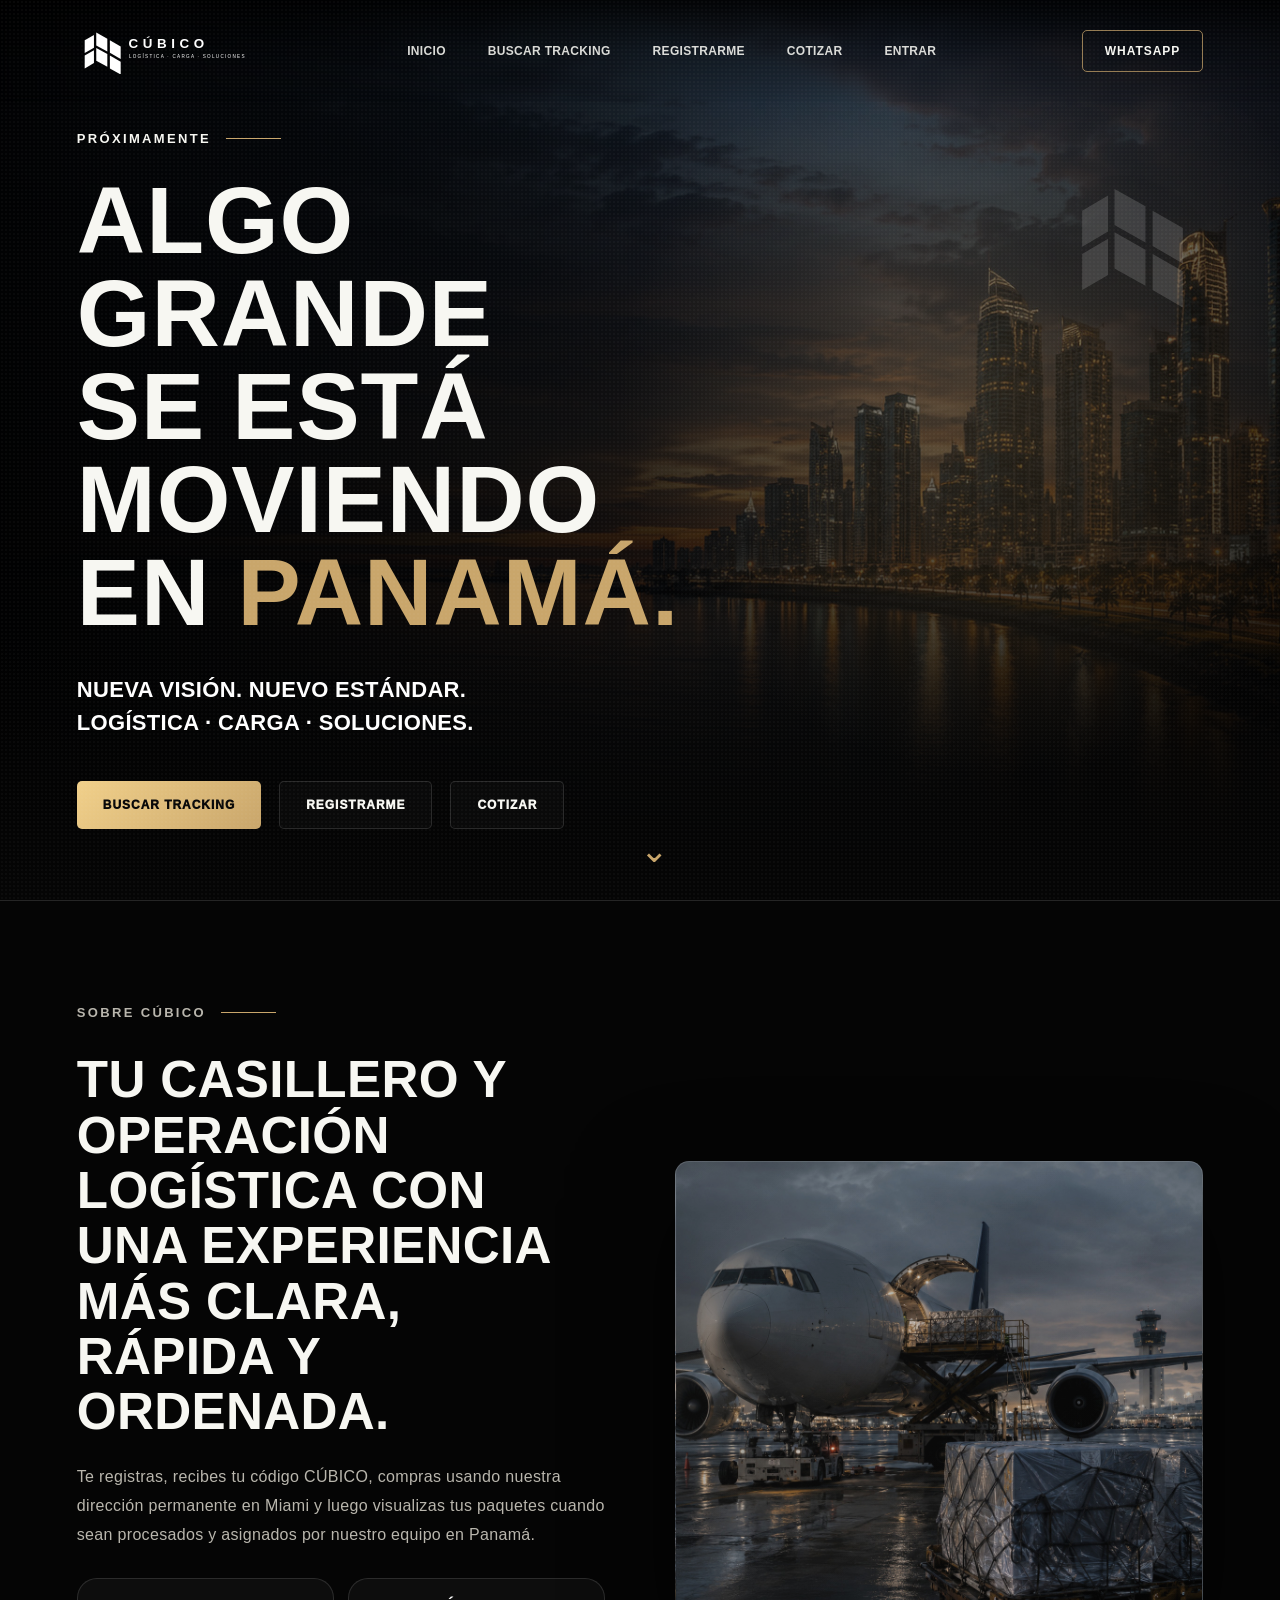
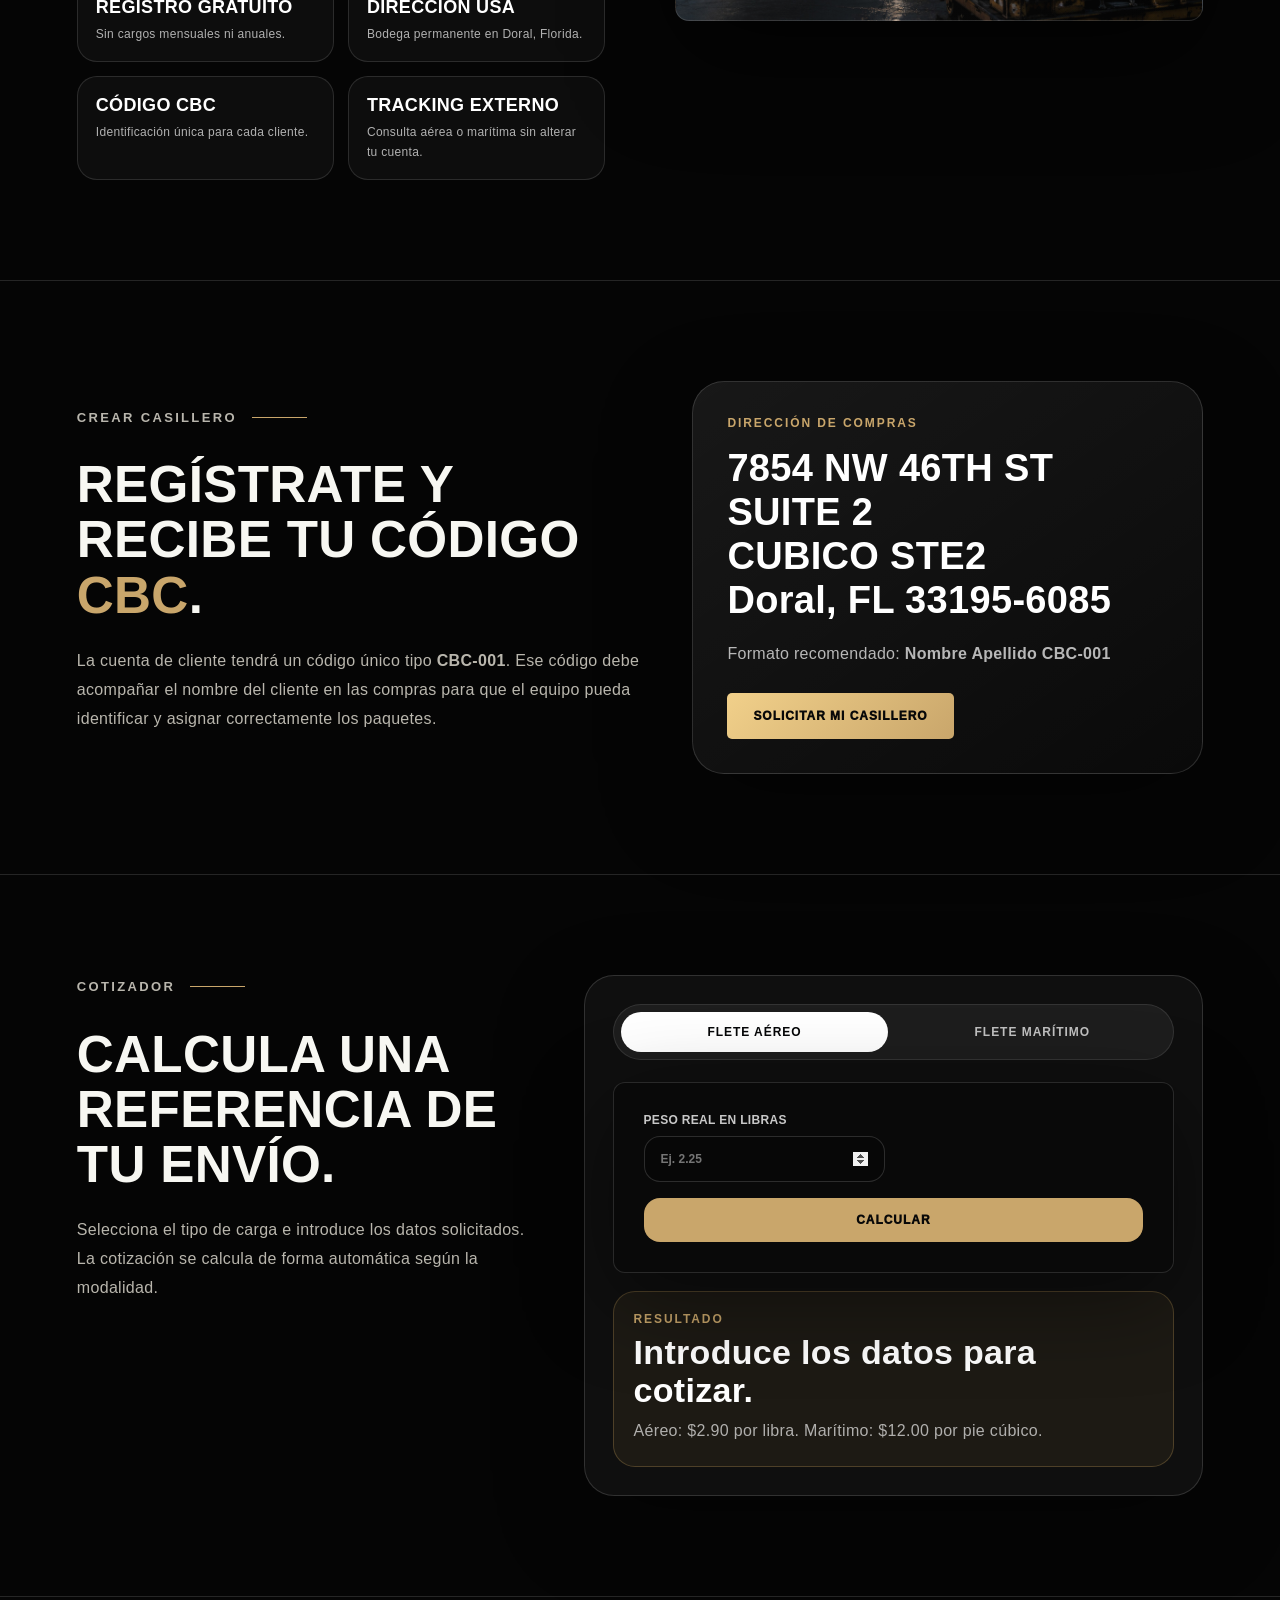
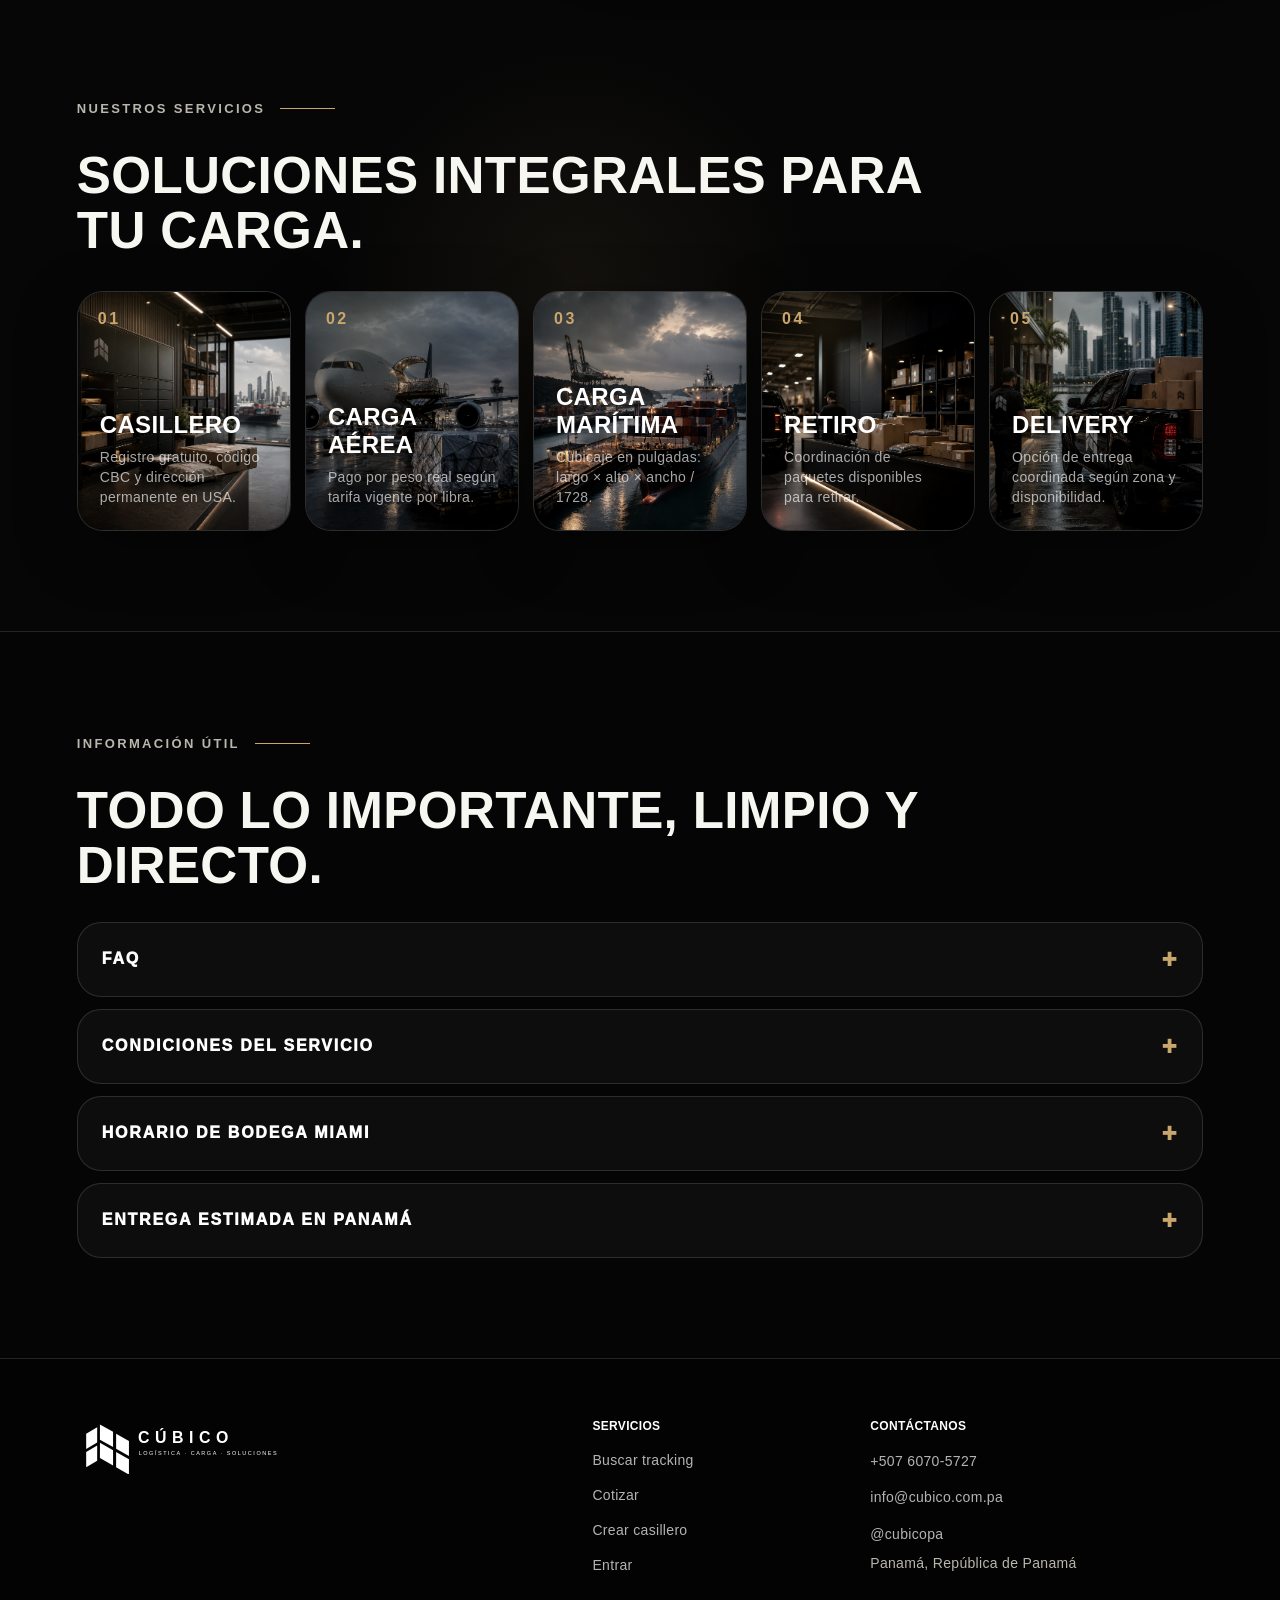
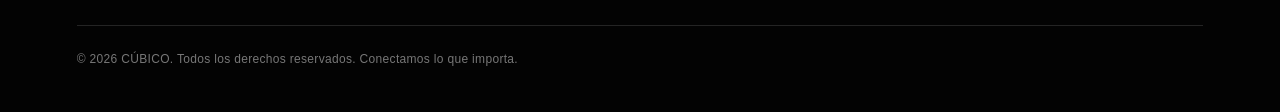
==== commit cf2db6f4: "feat: eliminar formulario de contacto de la landing page Co-Authored-By: Claude Sonnet 4.6 <noreply@" ====
--- a/index.html
+++ b/index.html
@@ -21,10 +21,9 @@
     <nav>
       <a href="#top">Inicio</a>
       <a href="/tracking/">Buscar tracking</a>
-      <a href="#registro">Registrarme</a>
+      <a href="/entrar/?mode=registro">Registrarme</a>
       <a href="#cotizar">Cotizar</a>
       <a href="/entrar/">Entrar</a>
-      <a href="#contacto">Contactar</a>
     </nav>
     <a class="header-cta" href="https://wa.me/50760705727" target="_blank" rel="noreferrer">WhatsApp</a>
   </header>
@@ -37,7 +36,7 @@
         <p class="lead">Nueva visión. Nuevo estándar.<br>Logística · Carga · Soluciones.</p>
         <div class="actions">
           <a class="btn primary" href="/tracking/">Buscar tracking</a>
-          <a class="btn ghost" href="#registro">Registrarme</a>
+          <a class="btn ghost" href="/entrar/?mode=registro">Registrarme</a>
           <a class="btn ghost" href="#cotizar">Cotizar</a>
         </div>
       </div>
@@ -69,7 +68,7 @@
         <span>Dirección de compras</span>
         <h3>7854 NW 46TH ST SUITE 2<br>CUBICO STE2<br>Doral, FL 33195-6085</h3>
         <p>Formato recomendado: <strong>Nombre Apellido CBC-001</strong></p>
-        <a class="btn primary" href="#contacto">Solicitar mi casillero</a>
+        <a class="btn primary" href="/entrar/?mode=registro">Solicitar mi casillero</a>
       </div>
     </section>
 
@@ -137,27 +136,11 @@
       </div>
     </section>
 
-    <section id="contacto" class="section contact">
-      <div class="contact-copy">
-        <p class="eyebrow">Contáctanos</p>
-        <h2>Sé parte de <span>lo que viene.</span></h2>
-        <p>Déjanos tus datos y te contactamos para crear tu casillero o resolver cualquier consulta.</p>
-      </div>
-      <form name="cubico-leads" method="POST" action="/gracias/">
-        <label>Nombre completo<input required name="nombre" autocomplete="name" /></label>
-        <label>Correo electrónico<input required type="email" name="email" autocomplete="email" /></label>
-        <label>Teléfono / WhatsApp<input name="telefono" autocomplete="tel" /></label>
-        <label>Zona / dirección en Panamá<input name="zona" autocomplete="street-address" /></label>
-        <label>Modalidad preferida<select name="modalidad"><option>Retiro coordinado</option><option>Delivery</option><option>Ambas opciones</option></select></label>
-        <button type="submit">Enviar</button>
-        <small>Tu información está segura con nosotros.</small>
-      </form>
-    </section>
   </main>
 
   <footer>
     <img src="/assets/logo-cubico.svg" alt="CÚBICO" />
-    <div><strong>Servicios</strong><a href="/tracking/">Buscar tracking</a><a href="#cotizar">Cotizar</a><a href="#registro">Crear casillero</a><a href="/entrar/">Entrar</a></div>
+    <div><strong>Servicios</strong><a href="/tracking/">Buscar tracking</a><a href="#cotizar">Cotizar</a><a href="/entrar/?mode=registro">Crear casillero</a><a href="/entrar/">Entrar</a></div>
     <div><strong>Contáctanos</strong><a href="https://wa.me/50760705727">+507 6070-5727</a><a href="mailto:info@cubico.com.pa">info@cubico.com.pa</a><a href="https://www.instagram.com/cubicopa?igsh=YmM1Y3k3ZmE5bTNy" target="_blank" rel="noreferrer">@cubicopa</a><span>Panamá, República de Panamá</span></div>
     <p class="copyright">© 2026 CÚBICO. Todos los derechos reservados. Conectamos lo que importa.</p>
   </footer>
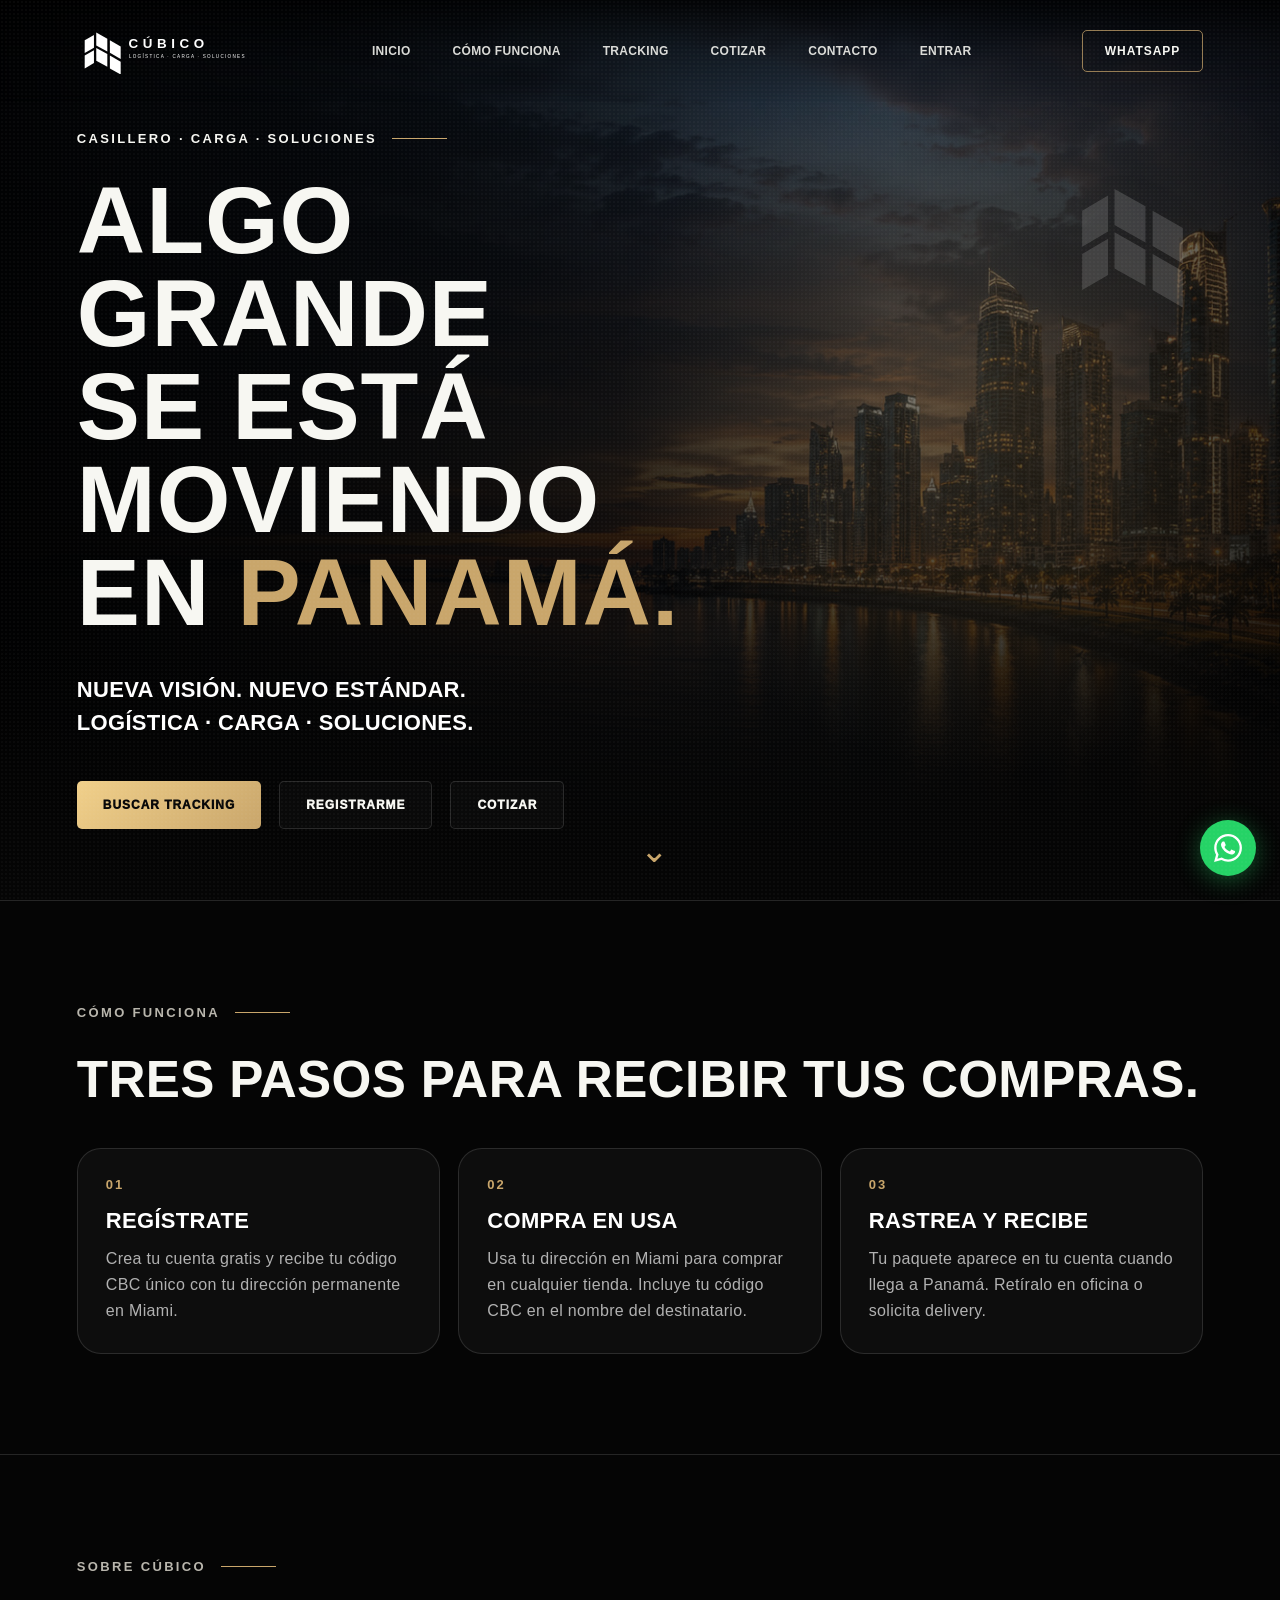
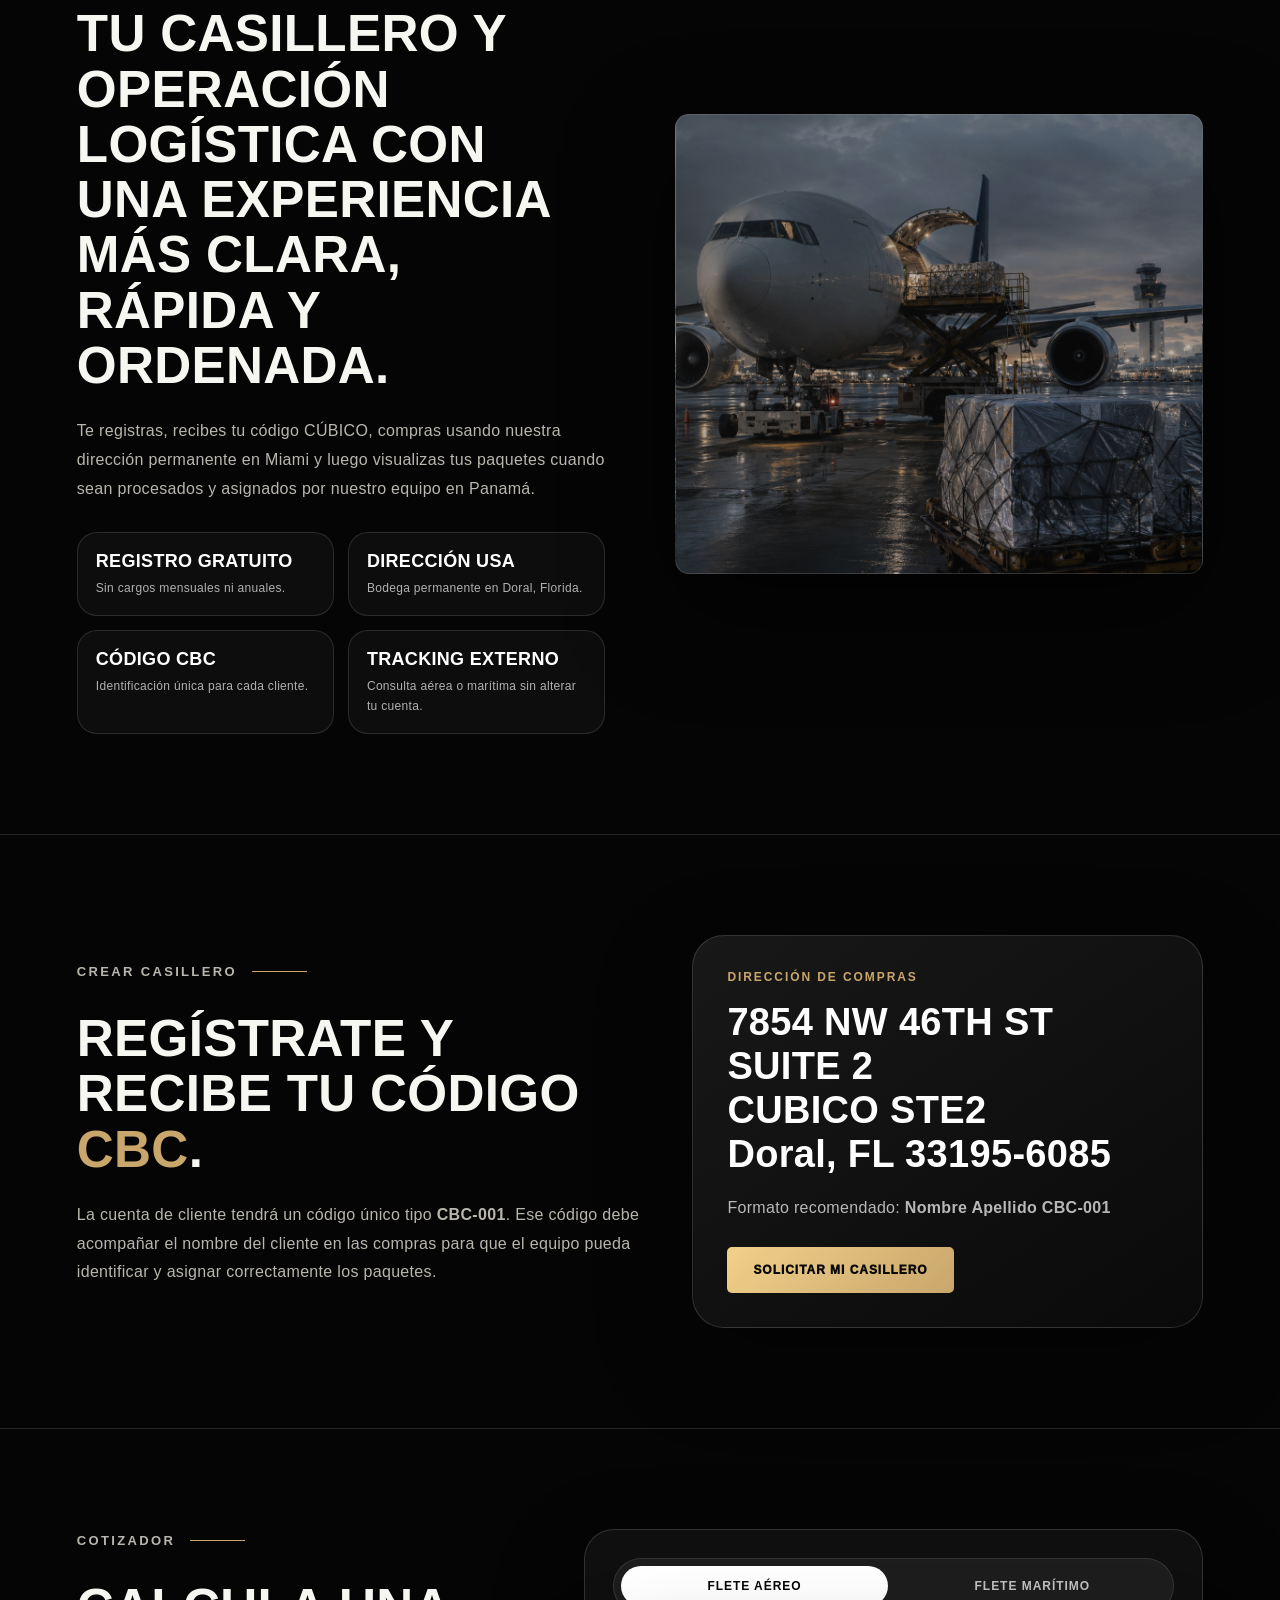
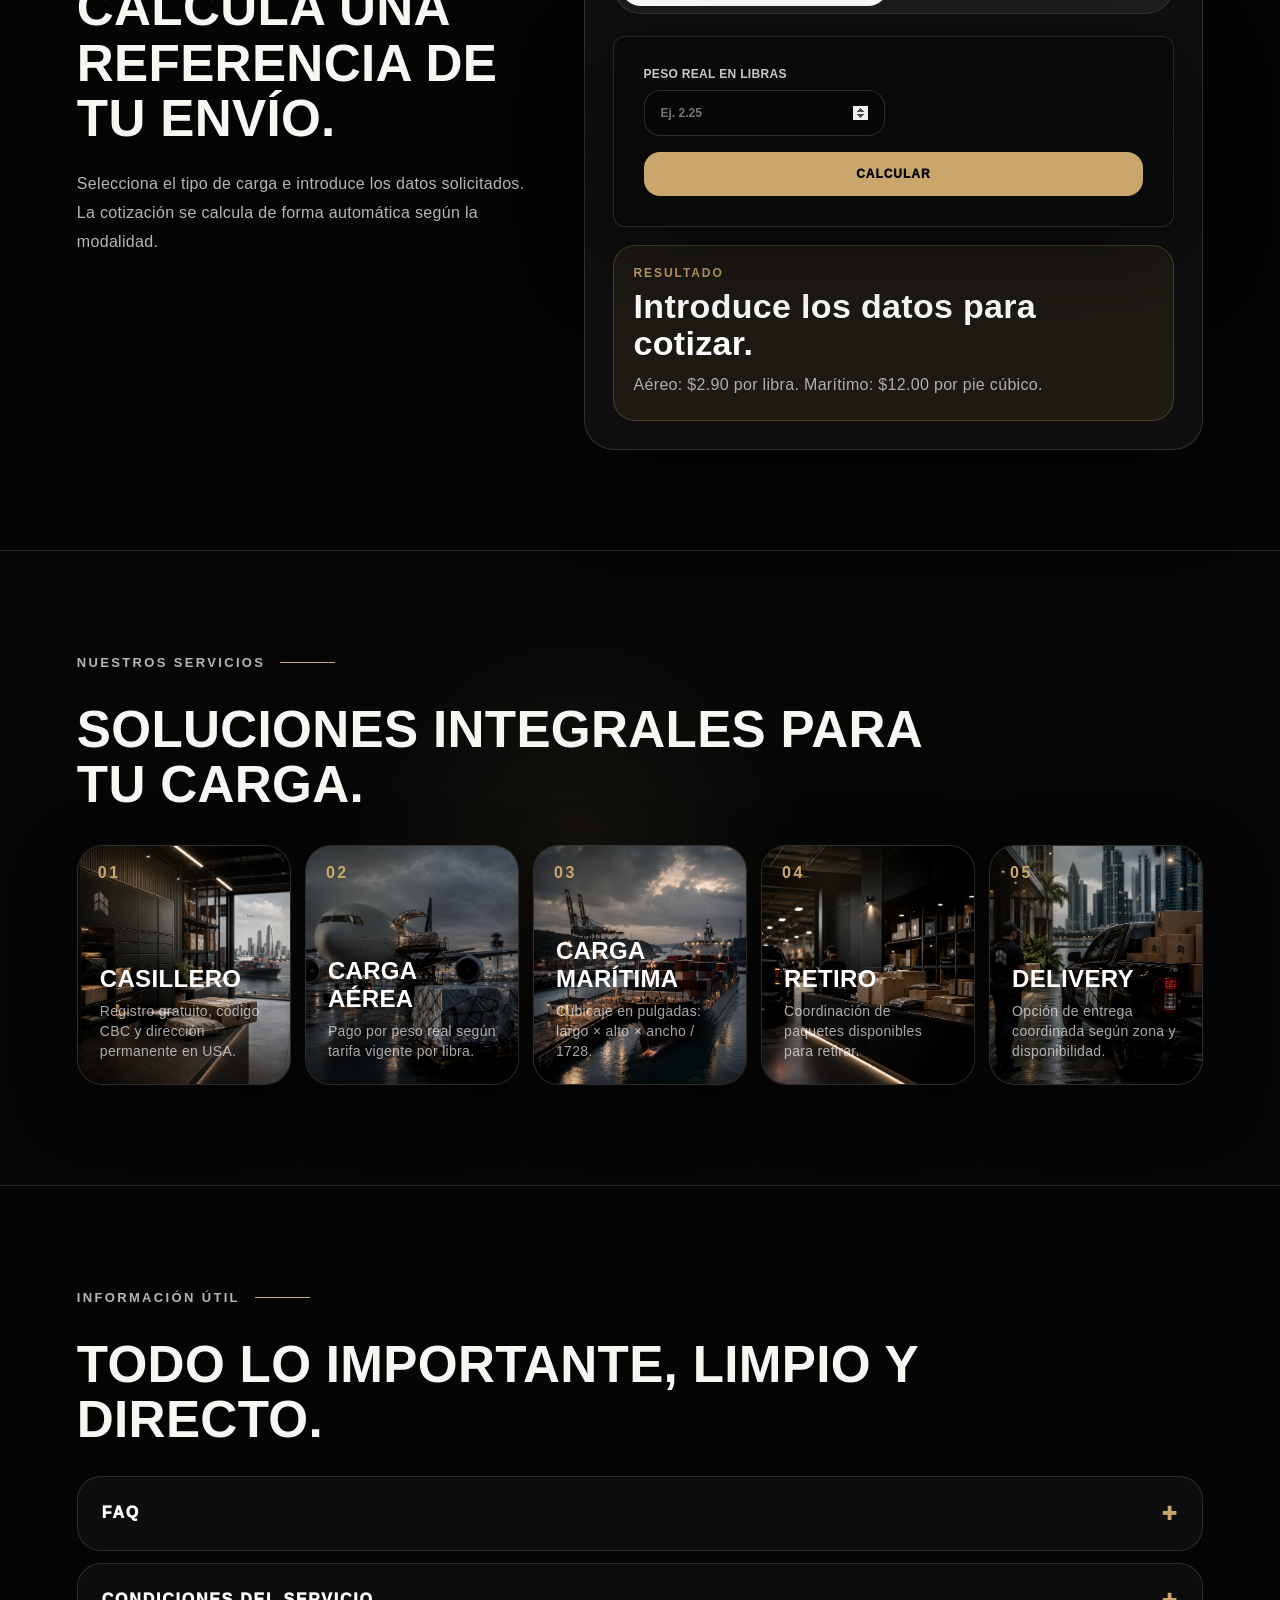
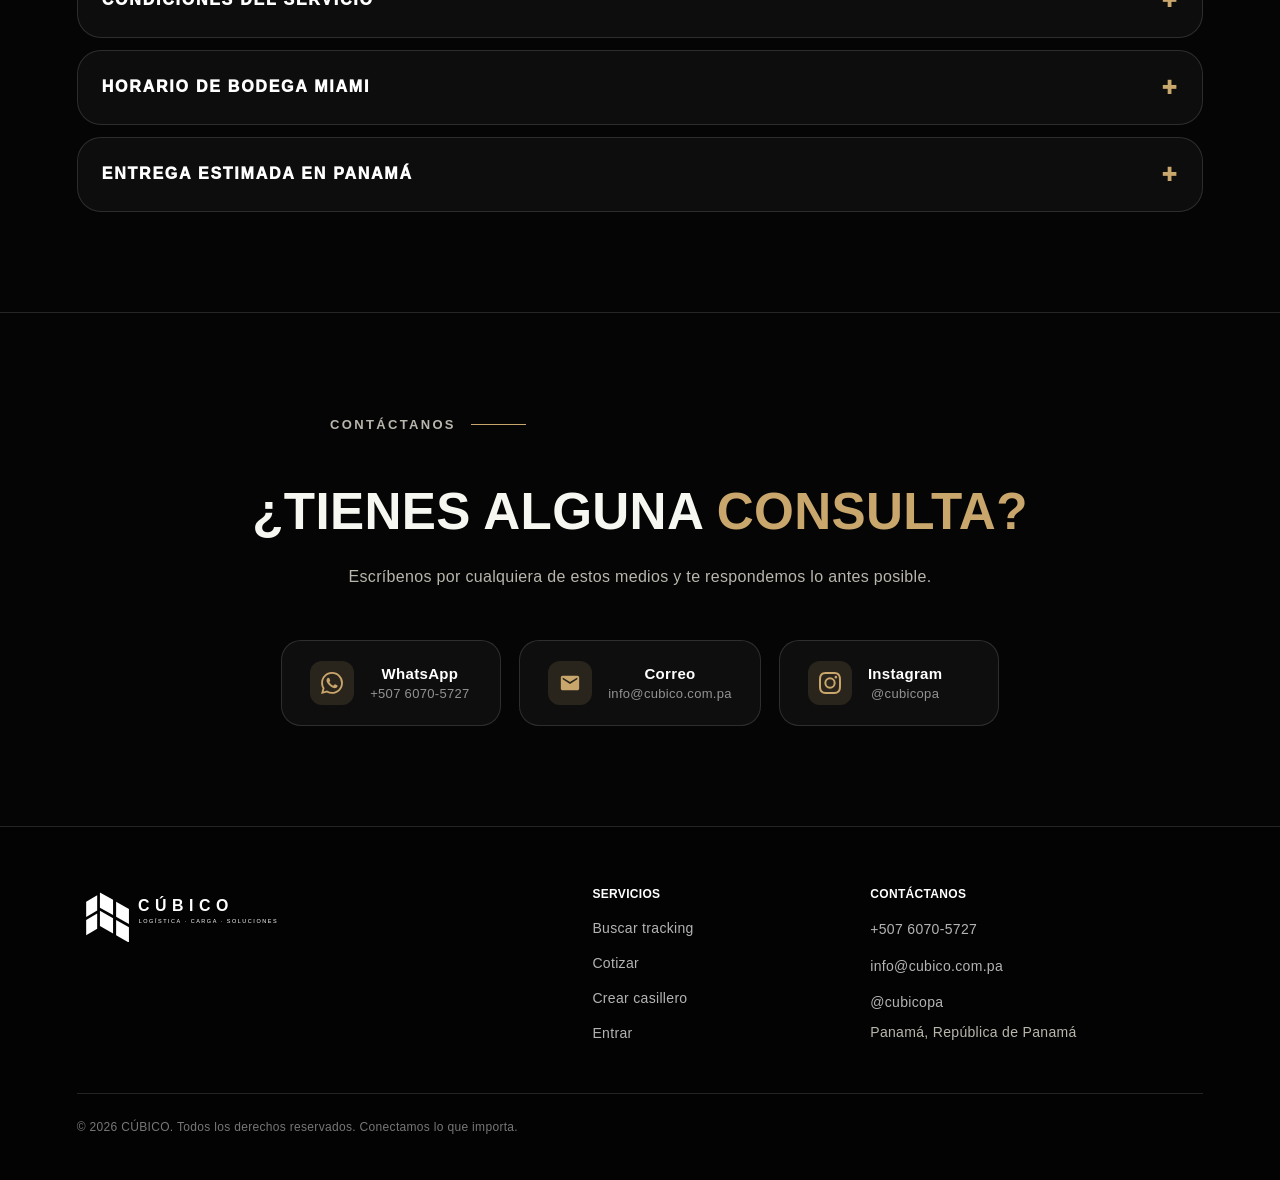
==== commit ae589401: "feat: mejoras landing, portal cliente, repartidor y pagina 404 - Landing: seccion como-funciona, con" ====
--- a/index.html
+++ b/index.html
@@ -5,8 +5,8 @@
   <meta name="viewport" content="width=device-width, initial-scale=1" />
   <title>CÚBICO | Logística · Carga · Soluciones</title>
   <meta name="description" content="CÚBICO: casillero, carga aérea, carga marítima, tracking externo y soluciones logísticas para Panamá." />
-  <meta property="og:title" content="CÚBICO | Algo grande se está moviendo en Panamá" />
-  <meta property="og:description" content="Nueva visión. Nuevo estándar. Logística · Carga · Soluciones." />
+  <meta property="og:title" content="CÚBICO | Casillero y logística para Panamá" />
+  <meta property="og:description" content="Regístrate, recibe tu código CBC y compra desde USA. Logística · Carga · Soluciones." />
   <meta property="og:type" content="website" />
   <meta property="og:image" content="/assets/img/og-cubico.jpg" />
   <link rel="icon" href="/assets/favicon.svg" type="image/svg+xml" />
@@ -16,22 +16,31 @@
 <body>
   <div class="grain"></div>
   <div class="floating-mark" aria-hidden="true"><img src="/assets/cube-mark.svg" alt="" /></div>
+
   <header class="site-header">
     <a class="brand" href="#top" aria-label="CÚBICO inicio"><img src="/assets/logo-cubico.svg" alt="CÚBICO" /></a>
-    <nav>
+    <nav id="main-nav">
       <a href="#top">Inicio</a>
-      <a href="/tracking/">Buscar tracking</a>
-      <a href="/entrar/?mode=registro">Registrarme</a>
+      <a href="#como-funciona">Cómo funciona</a>
+      <a href="/tracking/">Tracking</a>
       <a href="#cotizar">Cotizar</a>
+      <a href="#contacto">Contacto</a>
       <a href="/entrar/">Entrar</a>
     </nav>
     <a class="header-cta" href="https://wa.me/50760705727" target="_blank" rel="noreferrer">WhatsApp</a>
+    <button class="hamburger" aria-label="Abrir menú" aria-expanded="false">
+      <span></span><span></span><span></span>
+    </button>
   </header>
+
+  <a class="whatsapp-float" href="https://wa.me/50760705727" target="_blank" rel="noreferrer" aria-label="Contactar por WhatsApp">
+    <svg xmlns="http://www.w3.org/2000/svg" viewBox="0 0 24 24" fill="white" width="28" height="28"><path d="M17.472 14.382c-.297-.149-1.758-.867-2.03-.967-.273-.099-.471-.148-.67.15-.197.297-.767.966-.94 1.164-.173.199-.347.223-.644.075-.297-.15-1.255-.463-2.39-1.475-.883-.788-1.48-1.761-1.653-2.059-.173-.297-.018-.458.13-.606.134-.133.298-.347.446-.52.149-.174.198-.298.298-.497.099-.198.05-.371-.025-.52-.075-.149-.669-1.612-.916-2.207-.242-.579-.487-.5-.669-.51-.173-.008-.371-.01-.57-.01-.198 0-.52.074-.792.372-.272.297-1.04 1.016-1.04 2.479 0 1.462 1.065 2.875 1.213 3.074.149.198 2.096 3.2 5.077 4.487.709.306 1.262.489 1.694.625.712.227 1.36.195 1.871.118.571-.085 1.758-.719 2.006-1.413.248-.694.248-1.289.173-1.413-.074-.124-.272-.198-.57-.347m-5.421 7.403h-.004a9.87 9.87 0 0 1-5.031-1.378l-.361-.214-3.741.982.998-3.648-.235-.374a9.86 9.86 0 0 1-1.51-5.26c.001-5.45 4.436-9.884 9.888-9.884 2.64 0 5.122 1.03 6.988 2.898a9.825 9.825 0 0 1 2.893 6.994c-.003 5.45-4.437 9.884-9.885 9.884m8.413-18.297A11.815 11.815 0 0 0 12.05 0C5.495 0 .16 5.335.157 11.892c0 2.096.547 4.142 1.588 5.945L.057 24l6.305-1.654a11.882 11.882 0 0 0 5.683 1.448h.005c6.554 0 11.89-5.335 11.893-11.893a11.821 11.821 0 0 0-3.48-8.413Z"/></svg>
+  </a>
 
   <main id="top">
     <section class="hero photo-hero">
       <div class="hero-content reveal">
-        <p class="eyebrow">Próximamente</p>
+        <p class="eyebrow">Casillero · Carga · Soluciones</p>
         <h1>Algo grande<br>se está moviendo<br>en <span>Panamá.</span></h1>
         <p class="lead">Nueva visión. Nuevo estándar.<br>Logística · Carga · Soluciones.</p>
         <div class="actions">
@@ -41,6 +50,28 @@
         </div>
       </div>
       <div class="scroll-cue">⌄</div>
+    </section>
+
+    <section id="como-funciona" class="section">
+      <p class="eyebrow">Cómo funciona</p>
+      <h2>Tres pasos para recibir tus compras.</h2>
+      <div class="steps-grid">
+        <div class="step">
+          <span>01</span>
+          <h3>Regístrate</h3>
+          <p>Crea tu cuenta gratis y recibe tu código CBC único con tu dirección permanente en Miami.</p>
+        </div>
+        <div class="step">
+          <span>02</span>
+          <h3>Compra en USA</h3>
+          <p>Usa tu dirección en Miami para comprar en cualquier tienda. Incluye tu código CBC en el nombre del destinatario.</p>
+        </div>
+        <div class="step">
+          <span>03</span>
+          <h3>Rastrea y recibe</h3>
+          <p>Tu paquete aparece en tu cuenta cuando llega a Panamá. Retíralo en oficina o solicita delivery.</p>
+        </div>
+      </div>
     </section>
 
     <section id="sobre" class="section split">
@@ -136,6 +167,31 @@
       </div>
     </section>
 
+    <section id="contacto" class="section contact-simple">
+      <p class="eyebrow">Contáctanos</p>
+      <h2>¿Tienes alguna <span>consulta?</span></h2>
+      <p>Escríbenos por cualquiera de estos medios y te respondemos lo antes posible.</p>
+      <div class="contact-links">
+        <a class="contact-link" href="https://wa.me/50760705727" target="_blank" rel="noreferrer">
+          <span class="cl-icon">
+            <svg xmlns="http://www.w3.org/2000/svg" viewBox="0 0 24 24" fill="currentColor" width="22" height="22"><path d="M17.472 14.382c-.297-.149-1.758-.867-2.03-.967-.273-.099-.471-.148-.67.15-.197.297-.767.966-.94 1.164-.173.199-.347.223-.644.075-.297-.15-1.255-.463-2.39-1.475-.883-.788-1.48-1.761-1.653-2.059-.173-.297-.018-.458.13-.606.134-.133.298-.347.446-.52.149-.174.198-.298.298-.497.099-.198.05-.371-.025-.52-.075-.149-.669-1.612-.916-2.207-.242-.579-.487-.5-.669-.51-.173-.008-.371-.01-.57-.01-.198 0-.52.074-.792.372-.272.297-1.04 1.016-1.04 2.479 0 1.462 1.065 2.875 1.213 3.074.149.198 2.096 3.2 5.077 4.487.709.306 1.262.489 1.694.625.712.227 1.36.195 1.871.118.571-.085 1.758-.719 2.006-1.413.248-.694.248-1.289.173-1.413-.074-.124-.272-.198-.57-.347m-5.421 7.403h-.004a9.87 9.87 0 0 1-5.031-1.378l-.361-.214-3.741.982.998-3.648-.235-.374a9.86 9.86 0 0 1-1.51-5.26c.001-5.45 4.436-9.884 9.888-9.884 2.64 0 5.122 1.03 6.988 2.898a9.825 9.825 0 0 1 2.893 6.994c-.003 5.45-4.437 9.884-9.885 9.884m8.413-18.297A11.815 11.815 0 0 0 12.05 0C5.495 0 .16 5.335.157 11.892c0 2.096.547 4.142 1.588 5.945L.057 24l6.305-1.654a11.882 11.882 0 0 0 5.683 1.448h.005c6.554 0 11.89-5.335 11.893-11.893a11.821 11.821 0 0 0-3.48-8.413Z"/></svg>
+          </span>
+          <span class="cl-body"><strong>WhatsApp</strong><small>+507 6070-5727</small></span>
+        </a>
+        <a class="contact-link" href="mailto:info@cubico.com.pa">
+          <span class="cl-icon">
+            <svg xmlns="http://www.w3.org/2000/svg" viewBox="0 0 24 24" fill="currentColor" width="22" height="22"><path d="M20 4H4c-1.1 0-2 .9-2 2v12c0 1.1.9 2 2 2h16c1.1 0 2-.9 2-2V6c0-1.1-.9-2-2-2zm0 4-8 5-8-5V6l8 5 8-5v2z"/></svg>
+          </span>
+          <span class="cl-body"><strong>Correo</strong><small>info@cubico.com.pa</small></span>
+        </a>
+        <a class="contact-link" href="https://www.instagram.com/cubicopa?igsh=YmM1Y3k3ZmE5bTNy" target="_blank" rel="noreferrer">
+          <span class="cl-icon">
+            <svg xmlns="http://www.w3.org/2000/svg" viewBox="0 0 24 24" fill="currentColor" width="22" height="22"><path d="M12 2.163c3.204 0 3.584.012 4.85.07 3.252.148 4.771 1.691 4.919 4.919.058 1.265.069 1.645.069 4.849 0 3.205-.012 3.584-.069 4.849-.149 3.225-1.664 4.771-4.919 4.919-1.266.058-1.644.07-4.85.07-3.204 0-3.584-.012-4.849-.07-3.26-.149-4.771-1.699-4.919-4.92-.058-1.265-.07-1.644-.07-4.849 0-3.204.013-3.583.07-4.849.149-3.227 1.664-4.771 4.919-4.919 1.266-.057 1.645-.069 4.849-.069zM12 0C8.741 0 8.333.014 7.053.072 2.695.272.273 2.69.073 7.052.014 8.333 0 8.741 0 12c0 3.259.014 3.668.072 4.948.2 4.358 2.618 6.78 6.98 6.98C8.333 23.986 8.741 24 12 24c3.259 0 3.668-.014 4.948-.072 4.354-.2 6.782-2.618 6.979-6.98.059-1.28.073-1.689.073-4.948 0-3.259-.014-3.667-.072-4.947-.196-4.354-2.617-6.78-6.979-6.98C15.668.014 15.259 0 12 0zm0 5.838a6.162 6.162 0 1 0 0 12.324 6.162 6.162 0 0 0 0-12.324zM12 16a4 4 0 1 1 0-8 4 4 0 0 1 0 8zm6.406-11.845a1.44 1.44 0 1 0 0 2.881 1.44 1.44 0 0 0 0-2.881z"/></svg>
+          </span>
+          <span class="cl-body"><strong>Instagram</strong><small>@cubicopa</small></span>
+        </a>
+      </div>
+    </section>
   </main>
 
   <footer>
@@ -146,6 +202,7 @@
   </footer>
 
   <script>
+    // ── Cotizador ──
     const modes = document.querySelectorAll('.calc-mode');
     const airFields = document.querySelector('.air-fields');
     const oceanFields = document.querySelector('.ocean-fields');
@@ -172,7 +229,10 @@
       event.preventDefault();
       if (activeMode === 'air') {
         const raw = Number(document.getElementById('airWeight').value || 0);
-        if (!raw) return;
+        if (!raw) {
+          quoteResult.innerHTML = '<span>Error</span><strong>Ingresa el peso para cotizar.</strong><p>El campo de libras no puede estar vacío.</p>';
+          return;
+        }
         const rounded = Math.ceil(raw);
         const total = rounded * 2.90;
         quoteResult.innerHTML = `<span>Flete aéreo</span><strong>${rounded} lb × $2.90 = $${total.toFixed(2)}</strong><p>Peso ingresado: ${raw} lb. Tarifa base: $2.90 por libra.</p>`;
@@ -180,7 +240,10 @@
         const l = toPositiveInteger(document.getElementById('oceanLength').value);
         const h = toPositiveInteger(document.getElementById('oceanHeight').value);
         const w = toPositiveInteger(document.getElementById('oceanWidth').value);
-        if (!l || !h || !w) return;
+        if (!l || !h || !w) {
+          quoteResult.innerHTML = '<span>Error</span><strong>Completa las tres medidas.</strong><p>Largo, alto y ancho son necesarios para calcular el cubicaje.</p>';
+          return;
+        }
         const cubicFeetRaw = (l * h * w) / 1728;
         const cubicFeet = Math.ceil(cubicFeetRaw);
         const total = cubicFeet * 12;
@@ -188,30 +251,25 @@
       }
     });
 
-
-    const leadForm = document.querySelector('form[name="cubico-leads"]');
-    if (leadForm) {
-      leadForm.addEventListener('submit', async (event) => {
-        event.preventDefault();
-        const button = leadForm.querySelector('button[type="submit"]');
-        const originalText = button ? button.textContent : '';
-        if (button) { button.disabled = true; button.textContent = 'Enviando...'; }
-        const data = Object.fromEntries(new FormData(leadForm).entries());
-        try {
-          const response = await fetch('/.netlify/functions/send-lead', {
-            method: 'POST',
-            headers: { 'Content-Type': 'application/json' },
-            body: JSON.stringify(data)
-          });
-          const result = await response.json().catch(() => ({}));
-          if (!response.ok || !result.ok) throw new Error(result.error || 'No se pudo enviar.');
-          window.location.href = '/gracias/';
-        } catch (error) {
-          alert('No se pudo enviar el formulario. Escríbenos por WhatsApp o intenta nuevamente.');
-          if (button) { button.disabled = false; button.textContent = originalText; }
-        }
+    // ── Menú hamburguesa ──
+    const hamburger = document.querySelector('.hamburger');
+    const mainNav = document.getElementById('main-nav');
+
+    hamburger?.addEventListener('click', () => {
+      const open = mainNav.classList.toggle('nav-open');
+      hamburger.classList.toggle('open', open);
+      hamburger.setAttribute('aria-expanded', String(open));
+      document.body.style.overflow = open ? 'hidden' : '';
+    });
+
+    mainNav?.querySelectorAll('a').forEach(a => {
+      a.addEventListener('click', () => {
+        mainNav.classList.remove('nav-open');
+        hamburger?.classList.remove('open');
+        hamburger?.setAttribute('aria-expanded', 'false');
+        document.body.style.overflow = '';
       });
-    }
+    });
 
   </script>
 </body>
--- a/assets/styles.css
+++ b/assets/styles.css
@@ -10,3 +10,40 @@
 .air-fields{display:grid;}
 
 input[type=number]{appearance:auto;-moz-appearance:number-input} input[type=number]::-webkit-outer-spin-button,input[type=number]::-webkit-inner-spin-button{opacity:1} .visual-card,.svc:after,.photo-hero,.tracking-hero{image-rendering:auto;}
+
+/* ── Hamburger + mobile nav ── */
+.hamburger{display:none;flex-direction:column;justify-content:center;gap:5px;width:42px;height:42px;background:transparent;border:1px solid rgba(255,255,255,.25);border-radius:6px;cursor:pointer;padding:11px;flex-shrink:0}
+.hamburger span{display:block;width:20px;height:2px;background:var(--text);border-radius:2px;transition:transform .22s ease,opacity .22s ease}
+.hamburger.open span:nth-child(1){transform:translateY(7px) rotate(45deg)}
+.hamburger.open span:nth-child(2){opacity:0}
+.hamburger.open span:nth-child(3){transform:translateY(-7px) rotate(-45deg)}
+@media(max-width:900px){
+  .hamburger{display:flex}
+  nav.nav-open{display:flex!important;flex-direction:column;position:fixed;inset:0;z-index:100;background:rgba(5,5,7,.97);padding:110px 8vw 40px;gap:0;font-size:18px;text-transform:uppercase;font-weight:800;letter-spacing:.06em;overflow-y:auto}
+  nav.nav-open a{border-bottom:1px solid rgba(255,255,255,.09);padding:20px 0;opacity:1}
+}
+
+/* ── Botón flotante WhatsApp ── */
+.whatsapp-float{position:fixed;bottom:24px;right:24px;z-index:40;width:56px;height:56px;background:#25d366;border-radius:50%;display:flex;align-items:center;justify-content:center;box-shadow:0 4px 24px rgba(37,211,102,.38);transition:transform .18s}
+.whatsapp-float:hover{transform:scale(1.1)}
+
+/* ── Sección Cómo funciona ── */
+.steps-grid{display:grid;grid-template-columns:repeat(3,1fr);gap:18px;margin-top:40px}
+.step{border:1px solid rgba(255,255,255,.12);background:rgba(255,255,255,.035);border-radius:24px;padding:28px}
+.step>span{display:block;color:var(--gold);font-weight:900;font-size:13px;letter-spacing:.16em;margin-bottom:16px}
+.step h3{font-size:22px;text-transform:uppercase;margin:0 0 12px;color:#fff}
+.step p{color:rgba(255,255,255,.68);line-height:1.65;margin:0}
+@media(max-width:900px){.steps-grid{grid-template-columns:1fr}}
+
+/* ── Sección contacto simple ── */
+.contact-simple{text-align:center}
+.contact-simple h2{margin-left:auto;margin-right:auto}
+.contact-simple p{margin-left:auto;margin-right:auto;margin-bottom:48px}
+.contact-links{display:flex;justify-content:center;gap:18px;flex-wrap:wrap}
+.contact-link{display:flex;align-items:center;gap:16px;border:1px solid rgba(255,255,255,.13);background:rgba(255,255,255,.04);border-radius:20px;padding:20px 28px;transition:background .18s,border-color .18s;text-decoration:none;min-width:220px}
+.contact-link:hover{background:rgba(255,255,255,.08);border-color:rgba(201,166,107,.45)}
+.cl-icon{width:44px;height:44px;background:rgba(201,166,107,.15);border-radius:12px;display:flex;align-items:center;justify-content:center;color:var(--gold);flex-shrink:0}
+.cl-body{display:flex;flex-direction:column;gap:4px}
+.cl-body strong{color:#fff;font-size:15px}
+.cl-body small{color:rgba(255,255,255,.55);font-size:13px}
+@media(max-width:700px){.contact-links{flex-direction:column;align-items:center}.contact-link{width:100%;max-width:340px}}
--- a/assets/styles.css
+++ b/assets/styles.css
@@ -10,3 +10,40 @@
 .air-fields{display:grid;}
 
 input[type=number]{appearance:auto;-moz-appearance:number-input} input[type=number]::-webkit-outer-spin-button,input[type=number]::-webkit-inner-spin-button{opacity:1} .visual-card,.svc:after,.photo-hero,.tracking-hero{image-rendering:auto;}
+
+/* ── Hamburger + mobile nav ── */
+.hamburger{display:none;flex-direction:column;justify-content:center;gap:5px;width:42px;height:42px;background:transparent;border:1px solid rgba(255,255,255,.25);border-radius:6px;cursor:pointer;padding:11px;flex-shrink:0}
+.hamburger span{display:block;width:20px;height:2px;background:var(--text);border-radius:2px;transition:transform .22s ease,opacity .22s ease}
+.hamburger.open span:nth-child(1){transform:translateY(7px) rotate(45deg)}
+.hamburger.open span:nth-child(2){opacity:0}
+.hamburger.open span:nth-child(3){transform:translateY(-7px) rotate(-45deg)}
+@media(max-width:900px){
+  .hamburger{display:flex}
+  nav.nav-open{display:flex!important;flex-direction:column;position:fixed;inset:0;z-index:100;background:rgba(5,5,7,.97);padding:110px 8vw 40px;gap:0;font-size:18px;text-transform:uppercase;font-weight:800;letter-spacing:.06em;overflow-y:auto}
+  nav.nav-open a{border-bottom:1px solid rgba(255,255,255,.09);padding:20px 0;opacity:1}
+}
+
+/* ── Botón flotante WhatsApp ── */
+.whatsapp-float{position:fixed;bottom:24px;right:24px;z-index:40;width:56px;height:56px;background:#25d366;border-radius:50%;display:flex;align-items:center;justify-content:center;box-shadow:0 4px 24px rgba(37,211,102,.38);transition:transform .18s}
+.whatsapp-float:hover{transform:scale(1.1)}
+
+/* ── Sección Cómo funciona ── */
+.steps-grid{display:grid;grid-template-columns:repeat(3,1fr);gap:18px;margin-top:40px}
+.step{border:1px solid rgba(255,255,255,.12);background:rgba(255,255,255,.035);border-radius:24px;padding:28px}
+.step>span{display:block;color:var(--gold);font-weight:900;font-size:13px;letter-spacing:.16em;margin-bottom:16px}
+.step h3{font-size:22px;text-transform:uppercase;margin:0 0 12px;color:#fff}
+.step p{color:rgba(255,255,255,.68);line-height:1.65;margin:0}
+@media(max-width:900px){.steps-grid{grid-template-columns:1fr}}
+
+/* ── Sección contacto simple ── */
+.contact-simple{text-align:center}
+.contact-simple h2{margin-left:auto;margin-right:auto}
+.contact-simple p{margin-left:auto;margin-right:auto;margin-bottom:48px}
+.contact-links{display:flex;justify-content:center;gap:18px;flex-wrap:wrap}
+.contact-link{display:flex;align-items:center;gap:16px;border:1px solid rgba(255,255,255,.13);background:rgba(255,255,255,.04);border-radius:20px;padding:20px 28px;transition:background .18s,border-color .18s;text-decoration:none;min-width:220px}
+.contact-link:hover{background:rgba(255,255,255,.08);border-color:rgba(201,166,107,.45)}
+.cl-icon{width:44px;height:44px;background:rgba(201,166,107,.15);border-radius:12px;display:flex;align-items:center;justify-content:center;color:var(--gold);flex-shrink:0}
+.cl-body{display:flex;flex-direction:column;gap:4px}
+.cl-body strong{color:#fff;font-size:15px}
+.cl-body small{color:rgba(255,255,255,.55);font-size:13px}
+@media(max-width:700px){.contact-links{flex-direction:column;align-items:center}.contact-link{width:100%;max-width:340px}}
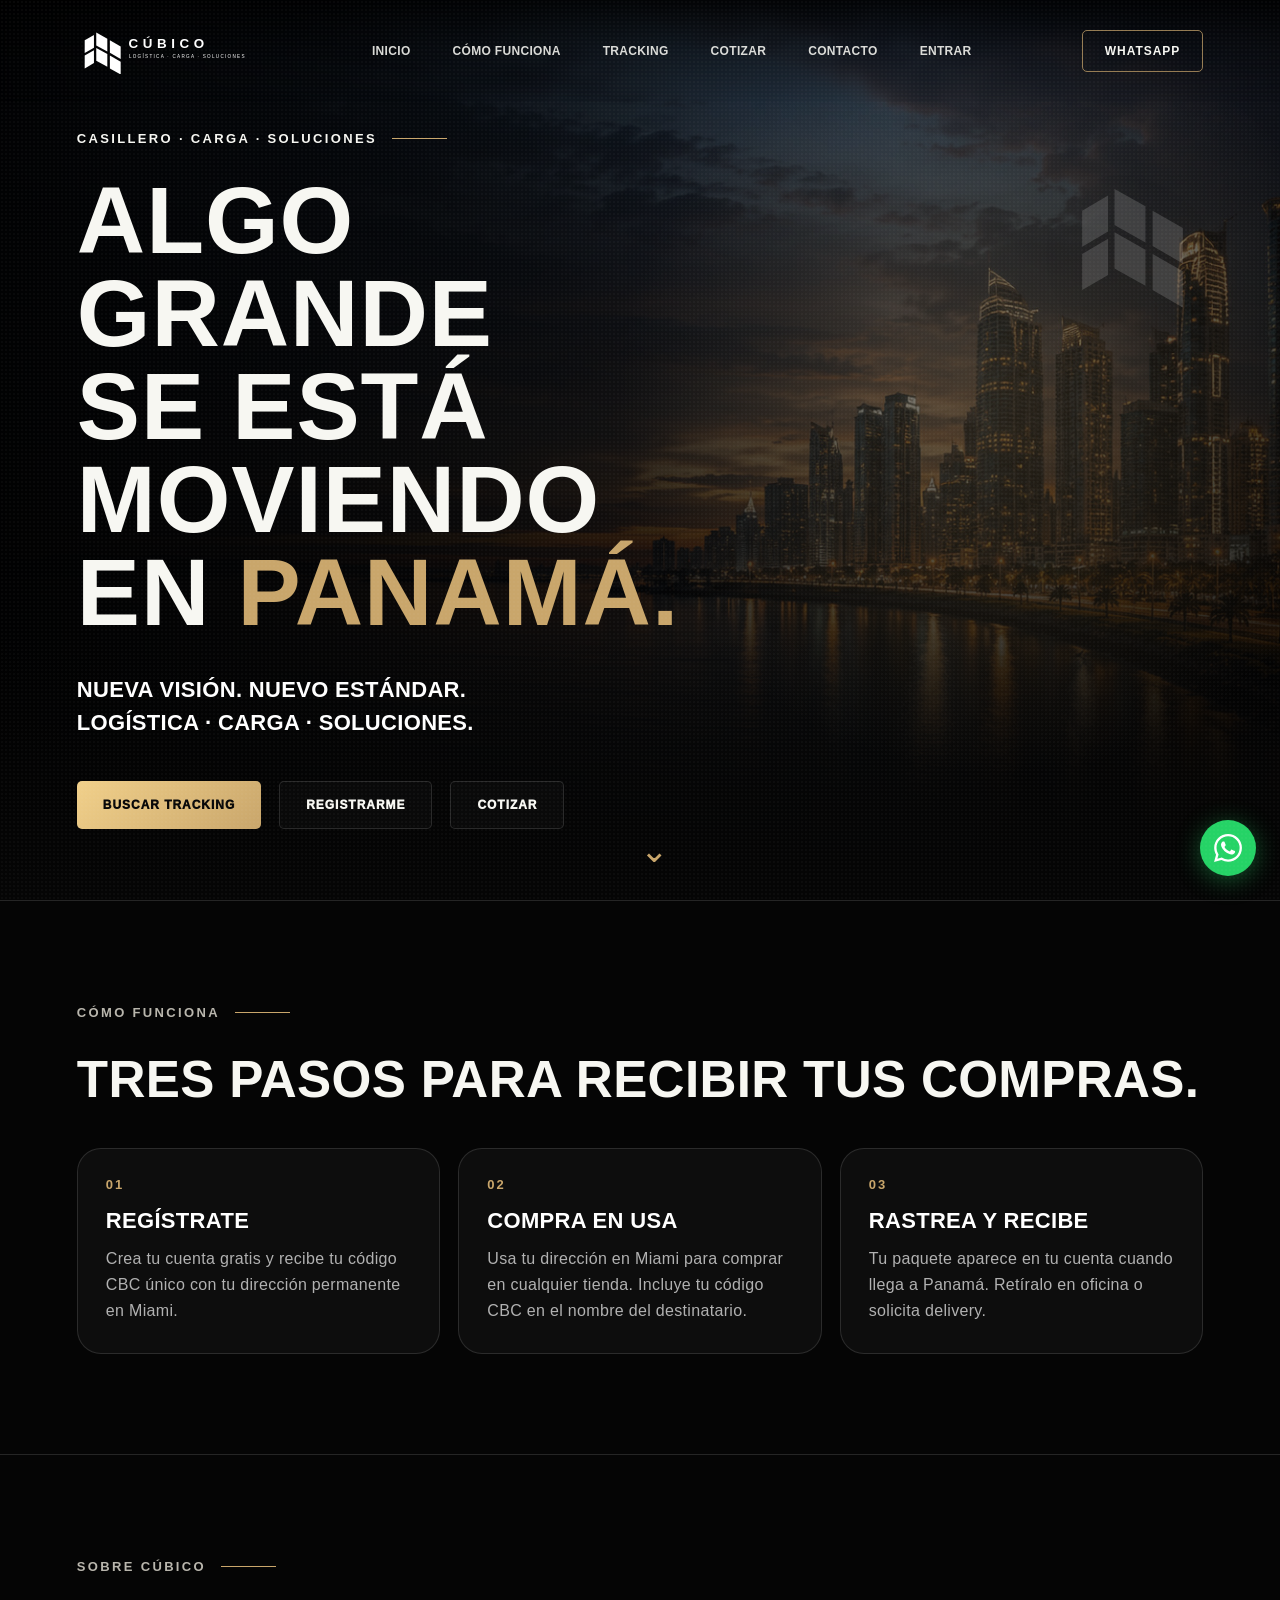
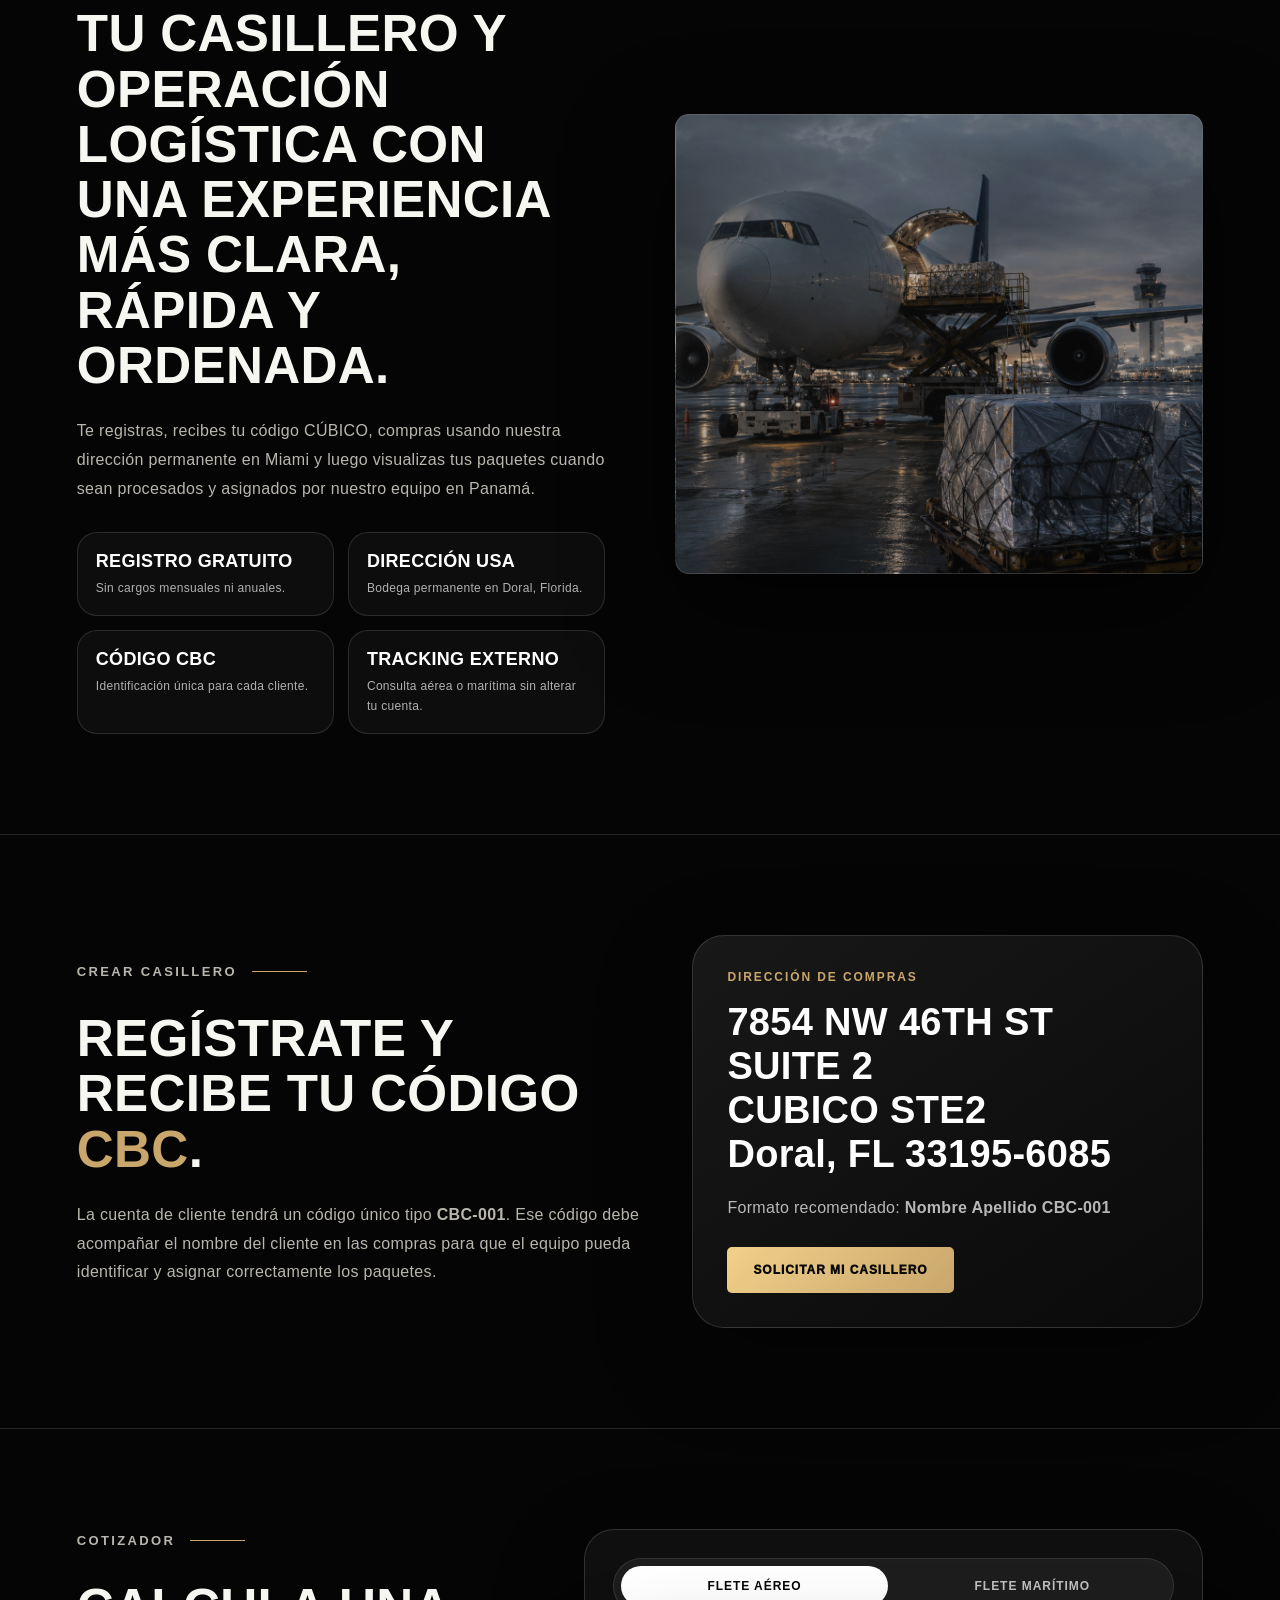
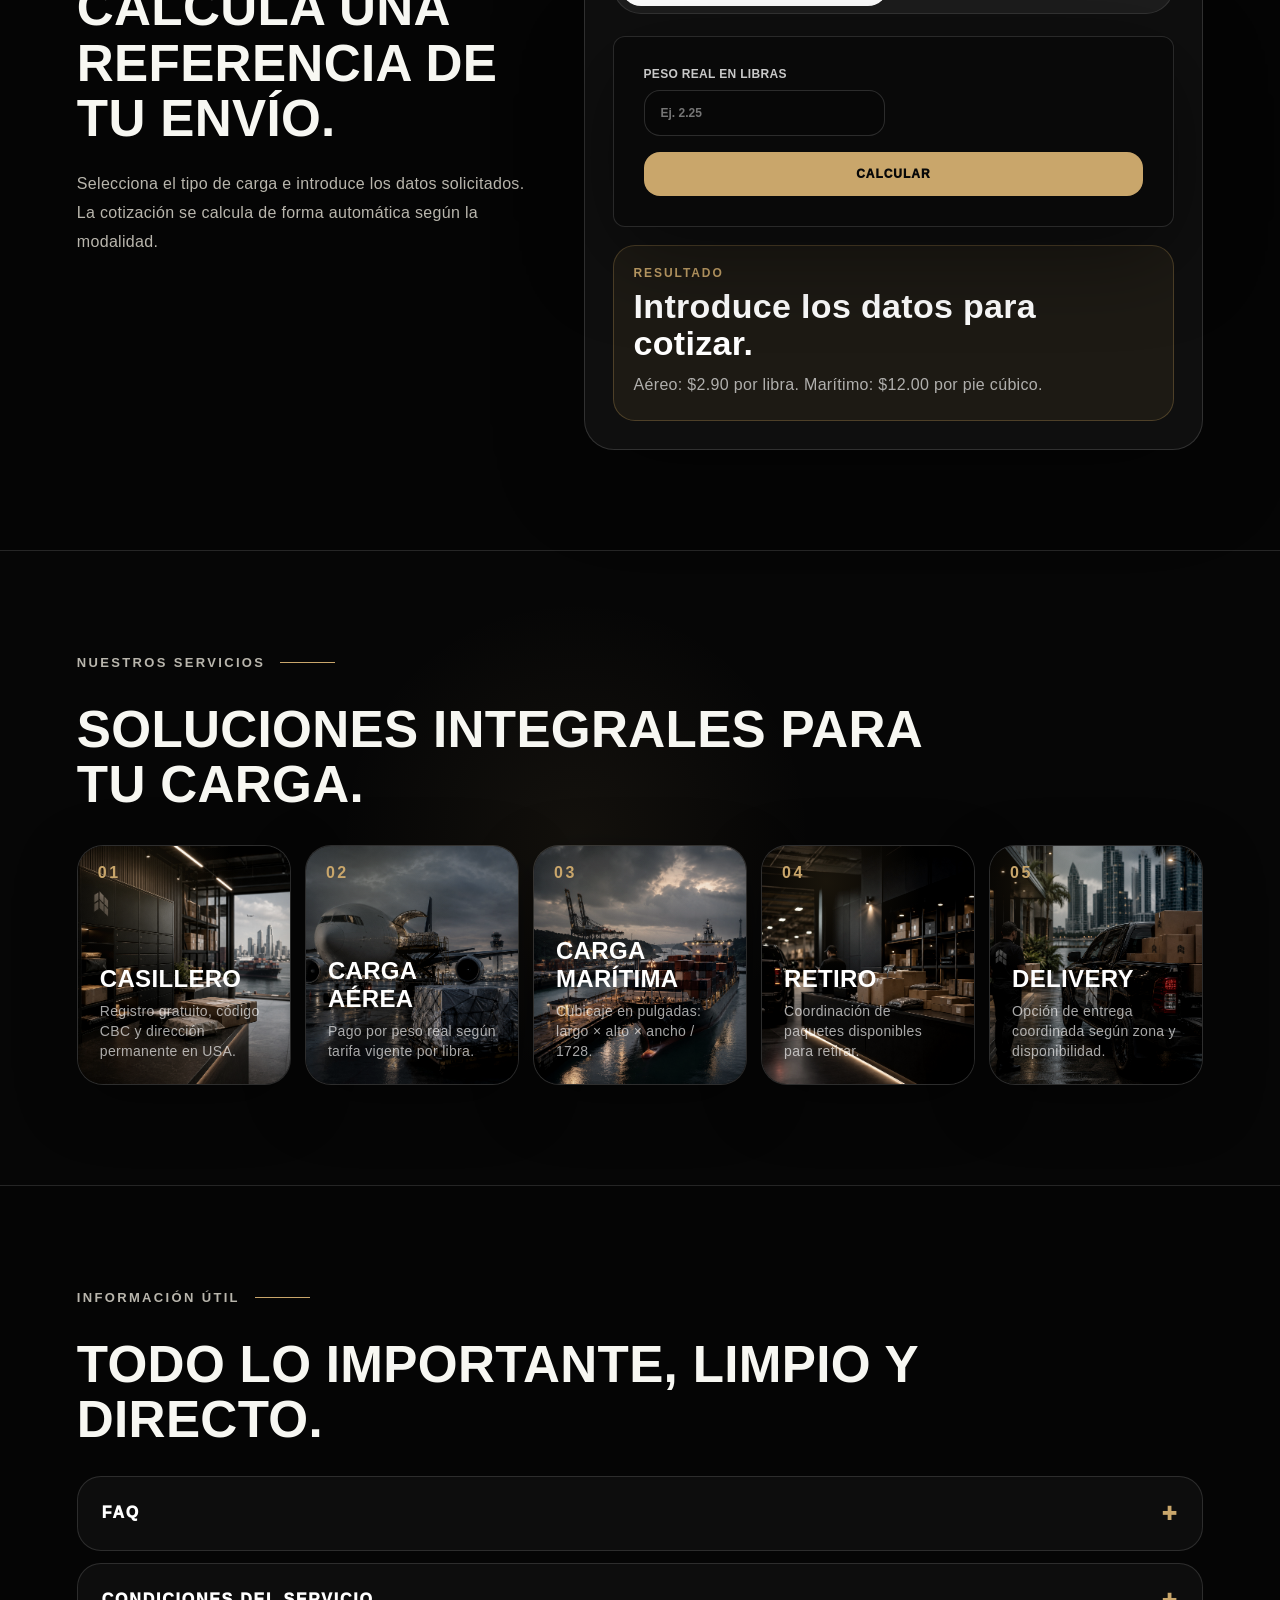
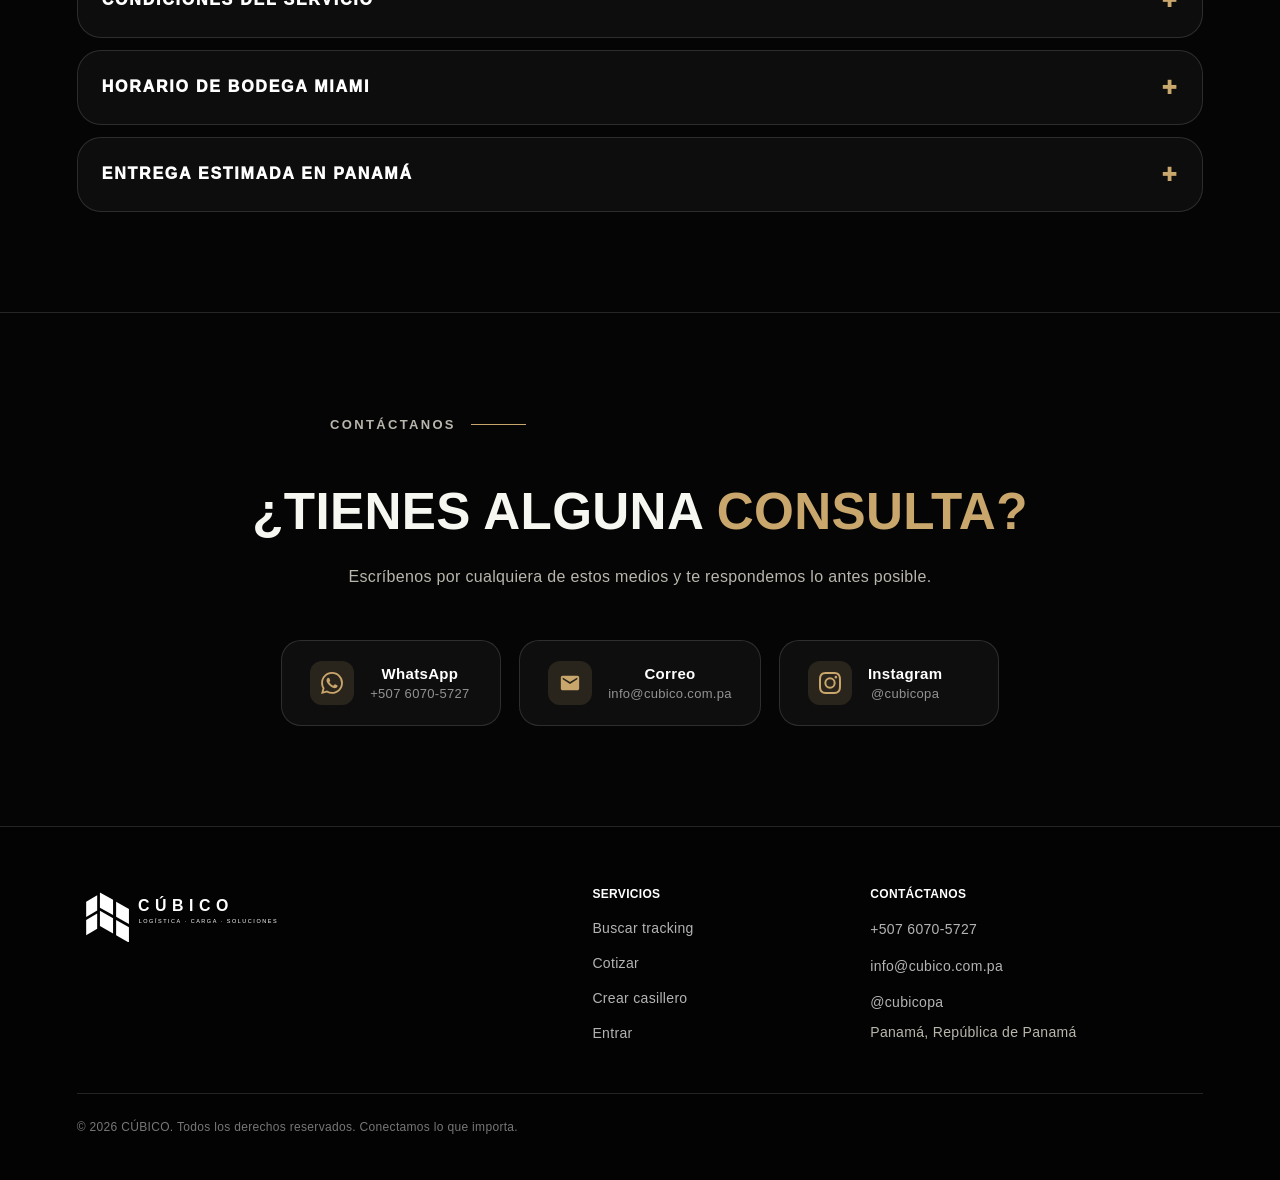
==== commit 1c9f8b0a: "fix: quitar flechas del input de peso y fijar icono cubico al hero - Input type=number sin spinners " ====
--- a/index.html
+++ b/index.html
@@ -15,7 +15,6 @@
 </head>
 <body>
   <div class="grain"></div>
-  <div class="floating-mark" aria-hidden="true"><img src="/assets/cube-mark.svg" alt="" /></div>
 
   <header class="site-header">
     <a class="brand" href="#top" aria-label="CÚBICO inicio"><img src="/assets/logo-cubico.svg" alt="CÚBICO" /></a>
@@ -39,6 +38,7 @@
 
   <main id="top">
     <section class="hero photo-hero">
+      <div class="floating-mark" aria-hidden="true"><img src="/assets/cube-mark.svg" alt="" /></div>
       <div class="hero-content reveal">
         <p class="eyebrow">Casillero · Carga · Soluciones</p>
         <h1>Algo grande<br>se está moviendo<br>en <span>Panamá.</span></h1>
--- a/assets/styles.css
+++ b/assets/styles.css
@@ -1,4 +1,4 @@
- :root{--bg:#050505;--panel:#0b0b0b;--line:rgba(255,255,255,.13);--text:#f7f7f2;--muted:#b9b6ad;--gold:#c9a66b;--gold2:#f1d08a}*{box-sizing:border-box}html{scroll-behavior:smooth}body{margin:0;background:var(--bg);color:var(--text);font-family:Inter,Arial,Helvetica,sans-serif;letter-spacing:.02em}a{color:inherit;text-decoration:none}.grain{position:fixed;inset:0;pointer-events:none;opacity:.03;z-index:50;background-image:radial-gradient(#fff 1px,transparent 1px);background-size:4px 4px}.site-header{position:fixed;z-index:30;top:0;left:0;right:0;display:flex;align-items:center;justify-content:space-between;padding:28px 6vw;background:linear-gradient(to bottom,rgba(0,0,0,.82),rgba(0,0,0,.28),rgba(0,0,0,0));backdrop-filter:blur(6px)}.brand img{width:185px;display:block}.floating-mark{position:fixed;right:7vw;top:21vh;width:clamp(92px,9vw,140px);opacity:.14;z-index:4;pointer-events:none;filter:drop-shadow(0 12px 30px rgba(0,0,0,.35))}.floating-mark img{display:block;width:100%;height:auto}.container-lift{display:none!important}nav{display:flex;gap:42px;text-transform:uppercase;font-size:12px;font-weight:800}nav a{opacity:.88}.header-cta{border:1px solid rgba(201,166,107,.72);border-radius:5px;padding:13px 22px;text-transform:uppercase;font-size:12px;font-weight:900}.hero{position:relative;min-height:100vh;overflow:hidden;display:flex;align-items:center;padding:130px 6vw 70px}.photo-hero{background:linear-gradient(90deg,rgba(0,0,0,.88) 0%,rgba(0,0,0,.56) 34%,rgba(0,0,0,.18) 70%,rgba(0,0,0,.52) 100%),linear-gradient(180deg,rgba(0,0,0,.05),#050505 98%),url('/assets/img/hero-panama.jpg') center center/cover no-repeat}.photo-hero:after{content:"";position:absolute;inset:0;background:radial-gradient(circle at 78% 44%,rgba(201,166,107,.18),transparent 34%),linear-gradient(180deg,transparent 70%,#050505 100%);pointer-events:none}.container-lift{position:absolute;z-index:2;right:8vw;top:14vh;width:330px;height:230px;opacity:.85}.cable{position:absolute;left:50%;top:-170px;width:1px;height:190px;background:rgba(255,255,255,.35)}.cargo-box{position:absolute;inset:55px 0 auto auto;width:310px;height:115px;border:1px solid rgba(255,255,255,.16);background:linear-gradient(135deg,#171717,#030303);box-shadow:0 25px 80px rgba(0,0,0,.7);transform:perspective(700px) rotateY(-18deg) rotateX(4deg)}.cargo-box:before{content:"";position:absolute;inset:18px;background:repeating-linear-gradient(90deg,rgba(255,255,255,.08) 0 2px,transparent 2px 15px)}.cargo-box img{position:absolute;width:58px;left:50%;top:50%;transform:translate(-50%,-50%)}.hero-content{position:relative;z-index:3;max-width:760px;padding-right:min(14vw,120px)}.eyebrow{color:var(--text);text-transform:uppercase;font-size:13px;font-weight:900;letter-spacing:.18em;margin:0 0 28px;display:flex;align-items:center;gap:15px}.eyebrow:after{content:"";width:55px;height:1px;background:var(--gold)}h1{font-size:clamp(48px,7.4vw,112px);line-height:.98;margin:0 0 34px;text-transform:uppercase;letter-spacing:.01em}h1 span,h2 span,.contact h2{color:var(--gold)}.lead{font-size:22px;line-height:1.5;color:#fff;text-transform:uppercase;font-weight:900}.actions{display:flex;gap:18px;flex-wrap:wrap;margin-top:42px}.btn,button{display:inline-flex;align-items:center;justify-content:center;padding:16px 26px;border-radius:5px;border:1px solid var(--line);font-size:12px;font-weight:950;text-transform:uppercase;letter-spacing:.08em;cursor:pointer}.primary,button{background:linear-gradient(135deg,var(--gold2),var(--gold));color:#080808;border:0}.ghost{background:rgba(255,255,255,.025)}.scroll-cue{position:absolute;z-index:3;bottom:30px;left:50%;color:var(--gold);font-size:34px}.section{padding:100px 6vw;border-top:1px solid var(--line)}.split{display:grid;grid-template-columns:1fr 1fr;gap:70px;align-items:center}.copy-block{position:relative;z-index:2}h2{font-size:clamp(34px,4vw,58px);line-height:1.08;margin:0 0 24px;text-transform:uppercase}.section p{color:var(--muted);line-height:1.8;max-width:620px}.values{display:grid;grid-template-columns:repeat(4,1fr);gap:18px;margin-top:42px}.values article{border:1px solid var(--line);background:linear-gradient(180deg,rgba(255,255,255,.05),rgba(255,255,255,.015));padding:22px}.values strong{display:block;text-transform:uppercase;color:var(--gold);font-size:13px;margin-bottom:8px}.values span{font-size:12px;color:var(--muted)}.visual-card{min-height:430px;border:1px solid var(--line);border-radius:14px;box-shadow:0 35px 100px rgba(0,0,0,.62);overflow:hidden}.about-photo{background:linear-gradient(180deg,rgba(0,0,0,.08),rgba(0,0,0,.72)),url('/assets/img/about-plane.jpg') center/cover no-repeat;background-position:center}.services{background:radial-gradient(circle at 45% 45%,rgba(201,166,107,.07),transparent 30%),#060606}.service-grid{display:grid;grid-template-columns:repeat(5,1fr);gap:18px;margin-top:35px}.svc{position:relative;min-height:360px;overflow:hidden;border:1px solid var(--line);border-radius:10px;padding:24px;display:flex;flex-direction:column;justify-content:flex-end;background:#0a0a0a;box-shadow:0 18px 60px rgba(0,0,0,.34)}.svc:before{content:"";position:absolute;inset:0;background:linear-gradient(180deg,rgba(0,0,0,.08),rgba(0,0,0,.85) 70%,rgba(0,0,0,.95));z-index:1}.svc:after{content:"";position:absolute;inset:0;z-index:0;background-position:center;background-size:cover;filter:saturate(.72) contrast(1.05)}.s1:after{background-image:url('/assets/img/service-transport.jpg')}.s2:after{background-image:url('/assets/img/service-air.jpg')}.s3:after{background-image:url('/assets/img/service-sea.jpg')}.s4:after{background-image:url('/assets/img/service-warehouse.jpg')}.s5:after{background-image:url('/assets/img/service-distribution.jpg')}.svc span,.svc h3,.svc p{position:relative;z-index:2}.svc span{color:var(--gold);font-weight:900}.svc h3{text-transform:uppercase;font-size:20px;margin:16px 0 12px}.svc p{font-size:14px}.contact{display:grid;grid-template-columns:1fr 1.05fr;gap:70px;align-items:start;background:linear-gradient(90deg,rgba(0,0,0,.82),rgba(0,0,0,.64)),url('/assets/img/world-map.jpg') left center/55% auto no-repeat,#050505}.contact-copy{padding-top:20px}form{display:grid;grid-template-columns:1fr 1fr;gap:16px;border:1px solid var(--line);background:rgba(10,10,10,.88);backdrop-filter:blur(8px);padding:30px;border-radius:12px;box-shadow:0 26px 90px rgba(0,0,0,.45)}label{display:grid;gap:8px;color:var(--muted);font-size:12px;text-transform:uppercase;font-weight:900}input,select{width:100%;background:#070707;border:1px solid var(--line);color:#fff;padding:16px;border-radius:5px}label:nth-of-type(3),label:nth-of-type(4),label:nth-of-type(5),button,small{grid-column:1/-1}.hidden{display:none}small{color:var(--muted);text-align:center}footer{display:grid;grid-template-columns:2fr 1fr 1.4fr;gap:40px;padding:60px 6vw 34px;border-top:1px solid var(--line);background:#030303}footer img{width:220px}footer div{display:grid;gap:12px;color:var(--muted);font-size:14px}footer strong{color:#fff;text-transform:uppercase;font-size:12px}.copyright{grid-column:1/-1;color:#777;border-top:1px solid var(--line);padding-top:26px;font-size:12px}.thanks{min-height:100vh;display:grid;place-content:center;text-align:center;padding:40px;background:linear-gradient(90deg,rgba(0,0,0,.92),rgba(0,0,0,.72)),url('/assets/img/hero-panama.jpg') center/cover no-repeat}.thanks img{width:230px;margin:auto auto 40px}.thanks h1{text-transform:uppercase;font-size:60px;margin-bottom:10px}.thanks p{color:var(--muted);max-width:520px;line-height:1.7;margin-bottom:30px}@media(max-width:1050px){.service-grid{grid-template-columns:repeat(2,1fr)}}@media(max-width:900px){.site-header{padding:20px}.brand img{width:145px}nav{display:none}.hero{padding:120px 22px 70px}.floating-mark{display:none}.split,.contact{grid-template-columns:1fr}.values{grid-template-columns:1fr 1fr}.service-grid{grid-template-columns:1fr}.visual-card{min-height:290px}form{grid-template-columns:1fr}footer{grid-template-columns:1fr}h1{font-size:48px}.lead{font-size:17px}.contact{background-size:cover}.svc{min-height:310px}}.solid-header{background:rgba(0,0,0,.84);border-bottom:1px solid var(--line)}.tracking-hero{min-height:100vh;padding:140px 6vw 80px;background:linear-gradient(90deg,rgba(0,0,0,.92),rgba(0,0,0,.58)),linear-gradient(180deg,rgba(0,0,0,.10),#050505 100%),url('/assets/img/hero-panama.jpg') center/cover no-repeat}.tracking-shell{display:grid;grid-template-columns:.95fr 1.05fr;gap:60px;align-items:start;max-width:1260px;margin:0 auto}.tracking-intro h1{font-size:clamp(54px,7vw,104px);line-height:.94;text-transform:uppercase;margin:0 0 26px}.mini-lead{font-size:18px}.tracking-note{color:var(--muted);line-height:1.8;max-width:560px}.tracking-card{border:1px solid var(--line);background:rgba(8,8,8,.88);backdrop-filter:blur(10px);border-radius:16px;padding:28px;box-shadow:0 30px 100px rgba(0,0,0,.55)}.tracking-form{display:grid;grid-template-columns:1fr 220px;gap:16px;border:0;background:transparent;padding:0;box-shadow:none;border-radius:0}.tracking-form button{grid-column:1/-1}.tracking-result{margin-top:24px;border:1px solid var(--line);border-radius:14px;padding:24px;background:linear-gradient(180deg,rgba(255,255,255,.055),rgba(255,255,255,.018))}.result-kicker{display:block;color:var(--gold);text-transform:uppercase;font-size:11px;letter-spacing:.14em;font-weight:950;margin-bottom:12px}.tracking-result h3{font-size:26px;text-transform:uppercase;margin:0 0 8px}.tracking-result p{color:var(--muted);line-height:1.65}.result-subtitle{margin-top:0}.package-list{display:grid;gap:14px;margin-top:20px}.package-result{border:1px solid rgba(255,255,255,.12);border-radius:12px;padding:18px;background:#070707}.package-topline{display:flex;justify-content:space-between;gap:14px;align-items:center;border-bottom:1px solid rgba(255,255,255,.1);padding-bottom:14px;margin-bottom:14px}.package-topline span{color:var(--muted);font-size:12px;text-transform:uppercase;font-weight:900}.package-topline strong{color:var(--gold2);text-transform:uppercase;font-size:13px}.package-data{display:grid;grid-template-columns:repeat(4,1fr);gap:14px}.package-data small{display:block;text-align:left;color:#8c887e;text-transform:uppercase;font-size:10px;letter-spacing:.08em;margin-bottom:6px}.package-data b{font-size:13px;color:#fff;word-break:break-word}.result-disclaimer{border-top:1px solid rgba(255,255,255,.1);padding-top:16px;margin-top:18px;font-size:13px}.tracking-result.error{border-color:rgba(255,80,80,.45)}.tracking-result.success{border-color:rgba(201,166,107,.42)}button:disabled{opacity:.65;cursor:not-allowed}@media(max-width:900px){.tracking-shell{grid-template-columns:1fr}.tracking-form{grid-template-columns:1fr}.package-data{grid-template-columns:1fr 1fr}.tracking-hero{padding:120px 22px 60px}.package-topline{align-items:flex-start;flex-direction:column}.tracking-card{padding:20px}}@media(max-width:520px){.package-data{grid-template-columns:1fr}}
+ :root{--bg:#050505;--panel:#0b0b0b;--line:rgba(255,255,255,.13);--text:#f7f7f2;--muted:#b9b6ad;--gold:#c9a66b;--gold2:#f1d08a}*{box-sizing:border-box}html{scroll-behavior:smooth}body{margin:0;background:var(--bg);color:var(--text);font-family:Inter,Arial,Helvetica,sans-serif;letter-spacing:.02em}a{color:inherit;text-decoration:none}.grain{position:fixed;inset:0;pointer-events:none;opacity:.03;z-index:50;background-image:radial-gradient(#fff 1px,transparent 1px);background-size:4px 4px}.site-header{position:fixed;z-index:30;top:0;left:0;right:0;display:flex;align-items:center;justify-content:space-between;padding:28px 6vw;background:linear-gradient(to bottom,rgba(0,0,0,.82),rgba(0,0,0,.28),rgba(0,0,0,0));backdrop-filter:blur(6px)}.brand img{width:185px;display:block}.floating-mark{position:absolute;right:7vw;top:21vh;width:clamp(92px,9vw,140px);opacity:.14;z-index:4;pointer-events:none;filter:drop-shadow(0 12px 30px rgba(0,0,0,.35))}.floating-mark img{display:block;width:100%;height:auto}.container-lift{display:none!important}nav{display:flex;gap:42px;text-transform:uppercase;font-size:12px;font-weight:800}nav a{opacity:.88}.header-cta{border:1px solid rgba(201,166,107,.72);border-radius:5px;padding:13px 22px;text-transform:uppercase;font-size:12px;font-weight:900}.hero{position:relative;min-height:100vh;overflow:hidden;display:flex;align-items:center;padding:130px 6vw 70px}.photo-hero{background:linear-gradient(90deg,rgba(0,0,0,.88) 0%,rgba(0,0,0,.56) 34%,rgba(0,0,0,.18) 70%,rgba(0,0,0,.52) 100%),linear-gradient(180deg,rgba(0,0,0,.05),#050505 98%),url('/assets/img/hero-panama.jpg') center center/cover no-repeat}.photo-hero:after{content:"";position:absolute;inset:0;background:radial-gradient(circle at 78% 44%,rgba(201,166,107,.18),transparent 34%),linear-gradient(180deg,transparent 70%,#050505 100%);pointer-events:none}.container-lift{position:absolute;z-index:2;right:8vw;top:14vh;width:330px;height:230px;opacity:.85}.cable{position:absolute;left:50%;top:-170px;width:1px;height:190px;background:rgba(255,255,255,.35)}.cargo-box{position:absolute;inset:55px 0 auto auto;width:310px;height:115px;border:1px solid rgba(255,255,255,.16);background:linear-gradient(135deg,#171717,#030303);box-shadow:0 25px 80px rgba(0,0,0,.7);transform:perspective(700px) rotateY(-18deg) rotateX(4deg)}.cargo-box:before{content:"";position:absolute;inset:18px;background:repeating-linear-gradient(90deg,rgba(255,255,255,.08) 0 2px,transparent 2px 15px)}.cargo-box img{position:absolute;width:58px;left:50%;top:50%;transform:translate(-50%,-50%)}.hero-content{position:relative;z-index:3;max-width:760px;padding-right:min(14vw,120px)}.eyebrow{color:var(--text);text-transform:uppercase;font-size:13px;font-weight:900;letter-spacing:.18em;margin:0 0 28px;display:flex;align-items:center;gap:15px}.eyebrow:after{content:"";width:55px;height:1px;background:var(--gold)}h1{font-size:clamp(48px,7.4vw,112px);line-height:.98;margin:0 0 34px;text-transform:uppercase;letter-spacing:.01em}h1 span,h2 span,.contact h2{color:var(--gold)}.lead{font-size:22px;line-height:1.5;color:#fff;text-transform:uppercase;font-weight:900}.actions{display:flex;gap:18px;flex-wrap:wrap;margin-top:42px}.btn,button{display:inline-flex;align-items:center;justify-content:center;padding:16px 26px;border-radius:5px;border:1px solid var(--line);font-size:12px;font-weight:950;text-transform:uppercase;letter-spacing:.08em;cursor:pointer}.primary,button{background:linear-gradient(135deg,var(--gold2),var(--gold));color:#080808;border:0}.ghost{background:rgba(255,255,255,.025)}.scroll-cue{position:absolute;z-index:3;bottom:30px;left:50%;color:var(--gold);font-size:34px}.section{padding:100px 6vw;border-top:1px solid var(--line)}.split{display:grid;grid-template-columns:1fr 1fr;gap:70px;align-items:center}.copy-block{position:relative;z-index:2}h2{font-size:clamp(34px,4vw,58px);line-height:1.08;margin:0 0 24px;text-transform:uppercase}.section p{color:var(--muted);line-height:1.8;max-width:620px}.values{display:grid;grid-template-columns:repeat(4,1fr);gap:18px;margin-top:42px}.values article{border:1px solid var(--line);background:linear-gradient(180deg,rgba(255,255,255,.05),rgba(255,255,255,.015));padding:22px}.values strong{display:block;text-transform:uppercase;color:var(--gold);font-size:13px;margin-bottom:8px}.values span{font-size:12px;color:var(--muted)}.visual-card{min-height:430px;border:1px solid var(--line);border-radius:14px;box-shadow:0 35px 100px rgba(0,0,0,.62);overflow:hidden}.about-photo{background:linear-gradient(180deg,rgba(0,0,0,.08),rgba(0,0,0,.72)),url('/assets/img/about-plane.jpg') center/cover no-repeat;background-position:center}.services{background:radial-gradient(circle at 45% 45%,rgba(201,166,107,.07),transparent 30%),#060606}.service-grid{display:grid;grid-template-columns:repeat(5,1fr);gap:18px;margin-top:35px}.svc{position:relative;min-height:360px;overflow:hidden;border:1px solid var(--line);border-radius:10px;padding:24px;display:flex;flex-direction:column;justify-content:flex-end;background:#0a0a0a;box-shadow:0 18px 60px rgba(0,0,0,.34)}.svc:before{content:"";position:absolute;inset:0;background:linear-gradient(180deg,rgba(0,0,0,.08),rgba(0,0,0,.85) 70%,rgba(0,0,0,.95));z-index:1}.svc:after{content:"";position:absolute;inset:0;z-index:0;background-position:center;background-size:cover;filter:saturate(.72) contrast(1.05)}.s1:after{background-image:url('/assets/img/service-transport.jpg')}.s2:after{background-image:url('/assets/img/service-air.jpg')}.s3:after{background-image:url('/assets/img/service-sea.jpg')}.s4:after{background-image:url('/assets/img/service-warehouse.jpg')}.s5:after{background-image:url('/assets/img/service-distribution.jpg')}.svc span,.svc h3,.svc p{position:relative;z-index:2}.svc span{color:var(--gold);font-weight:900}.svc h3{text-transform:uppercase;font-size:20px;margin:16px 0 12px}.svc p{font-size:14px}.contact{display:grid;grid-template-columns:1fr 1.05fr;gap:70px;align-items:start;background:linear-gradient(90deg,rgba(0,0,0,.82),rgba(0,0,0,.64)),url('/assets/img/world-map.jpg') left center/55% auto no-repeat,#050505}.contact-copy{padding-top:20px}form{display:grid;grid-template-columns:1fr 1fr;gap:16px;border:1px solid var(--line);background:rgba(10,10,10,.88);backdrop-filter:blur(8px);padding:30px;border-radius:12px;box-shadow:0 26px 90px rgba(0,0,0,.45)}label{display:grid;gap:8px;color:var(--muted);font-size:12px;text-transform:uppercase;font-weight:900}input,select{width:100%;background:#070707;border:1px solid var(--line);color:#fff;padding:16px;border-radius:5px}label:nth-of-type(3),label:nth-of-type(4),label:nth-of-type(5),button,small{grid-column:1/-1}.hidden{display:none}small{color:var(--muted);text-align:center}footer{display:grid;grid-template-columns:2fr 1fr 1.4fr;gap:40px;padding:60px 6vw 34px;border-top:1px solid var(--line);background:#030303}footer img{width:220px}footer div{display:grid;gap:12px;color:var(--muted);font-size:14px}footer strong{color:#fff;text-transform:uppercase;font-size:12px}.copyright{grid-column:1/-1;color:#777;border-top:1px solid var(--line);padding-top:26px;font-size:12px}.thanks{min-height:100vh;display:grid;place-content:center;text-align:center;padding:40px;background:linear-gradient(90deg,rgba(0,0,0,.92),rgba(0,0,0,.72)),url('/assets/img/hero-panama.jpg') center/cover no-repeat}.thanks img{width:230px;margin:auto auto 40px}.thanks h1{text-transform:uppercase;font-size:60px;margin-bottom:10px}.thanks p{color:var(--muted);max-width:520px;line-height:1.7;margin-bottom:30px}@media(max-width:1050px){.service-grid{grid-template-columns:repeat(2,1fr)}}@media(max-width:900px){.site-header{padding:20px}.brand img{width:145px}nav{display:none}.hero{padding:120px 22px 70px}.floating-mark{display:none}.split,.contact{grid-template-columns:1fr}.values{grid-template-columns:1fr 1fr}.service-grid{grid-template-columns:1fr}.visual-card{min-height:290px}form{grid-template-columns:1fr}footer{grid-template-columns:1fr}h1{font-size:48px}.lead{font-size:17px}.contact{background-size:cover}.svc{min-height:310px}}.solid-header{background:rgba(0,0,0,.84);border-bottom:1px solid var(--line)}.tracking-hero{min-height:100vh;padding:140px 6vw 80px;background:linear-gradient(90deg,rgba(0,0,0,.92),rgba(0,0,0,.58)),linear-gradient(180deg,rgba(0,0,0,.10),#050505 100%),url('/assets/img/hero-panama.jpg') center/cover no-repeat}.tracking-shell{display:grid;grid-template-columns:.95fr 1.05fr;gap:60px;align-items:start;max-width:1260px;margin:0 auto}.tracking-intro h1{font-size:clamp(54px,7vw,104px);line-height:.94;text-transform:uppercase;margin:0 0 26px}.mini-lead{font-size:18px}.tracking-note{color:var(--muted);line-height:1.8;max-width:560px}.tracking-card{border:1px solid var(--line);background:rgba(8,8,8,.88);backdrop-filter:blur(10px);border-radius:16px;padding:28px;box-shadow:0 30px 100px rgba(0,0,0,.55)}.tracking-form{display:grid;grid-template-columns:1fr 220px;gap:16px;border:0;background:transparent;padding:0;box-shadow:none;border-radius:0}.tracking-form button{grid-column:1/-1}.tracking-result{margin-top:24px;border:1px solid var(--line);border-radius:14px;padding:24px;background:linear-gradient(180deg,rgba(255,255,255,.055),rgba(255,255,255,.018))}.result-kicker{display:block;color:var(--gold);text-transform:uppercase;font-size:11px;letter-spacing:.14em;font-weight:950;margin-bottom:12px}.tracking-result h3{font-size:26px;text-transform:uppercase;margin:0 0 8px}.tracking-result p{color:var(--muted);line-height:1.65}.result-subtitle{margin-top:0}.package-list{display:grid;gap:14px;margin-top:20px}.package-result{border:1px solid rgba(255,255,255,.12);border-radius:12px;padding:18px;background:#070707}.package-topline{display:flex;justify-content:space-between;gap:14px;align-items:center;border-bottom:1px solid rgba(255,255,255,.1);padding-bottom:14px;margin-bottom:14px}.package-topline span{color:var(--muted);font-size:12px;text-transform:uppercase;font-weight:900}.package-topline strong{color:var(--gold2);text-transform:uppercase;font-size:13px}.package-data{display:grid;grid-template-columns:repeat(4,1fr);gap:14px}.package-data small{display:block;text-align:left;color:#8c887e;text-transform:uppercase;font-size:10px;letter-spacing:.08em;margin-bottom:6px}.package-data b{font-size:13px;color:#fff;word-break:break-word}.result-disclaimer{border-top:1px solid rgba(255,255,255,.1);padding-top:16px;margin-top:18px;font-size:13px}.tracking-result.error{border-color:rgba(255,80,80,.45)}.tracking-result.success{border-color:rgba(201,166,107,.42)}button:disabled{opacity:.65;cursor:not-allowed}@media(max-width:900px){.tracking-shell{grid-template-columns:1fr}.tracking-form{grid-template-columns:1fr}.package-data{grid-template-columns:1fr 1fr}.tracking-hero{padding:120px 22px 60px}.package-topline{align-items:flex-start;flex-direction:column}.tracking-card{padding:20px}}@media(max-width:520px){.package-data{grid-template-columns:1fr}}
 
 /* --- CÚBICO phase 1 additions: cotizador + info accordions. Tracking page untouched. --- */
 .site-header nav a{white-space:nowrap}.header-cta{text-transform:uppercase;letter-spacing:.08em}.values{display:grid;grid-template-columns:repeat(2,minmax(0,1fr));gap:14px;margin-top:28px}.values article{border:1px solid rgba(255,255,255,.12);background:rgba(255,255,255,.035);padding:18px;border-radius:20px}.values strong{display:block;color:#fff;font-size:18px;margin-bottom:6px}.values span{color:rgba(255,255,255,.68);line-height:1.45}.about-photo{min-height:460px;background:linear-gradient(135deg,rgba(255,255,255,.06),rgba(255,255,255,.015)),url('/assets/img/service-air.jpg');background-size:cover;background-position:center;border:1px solid rgba(255,255,255,.13)}.registration-section{display:grid;grid-template-columns:1fr .9fr;gap:48px;align-items:center}.narrow-copy h2 span,.contact-copy h2 span{color:var(--gold)}.address-card{background:linear-gradient(145deg,rgba(255,255,255,.08),rgba(255,255,255,.025));border:1px solid rgba(255,255,255,.14);border-radius:32px;padding:34px;box-shadow:0 30px 90px rgba(0,0,0,.35)}.address-card span{display:block;color:var(--gold);text-transform:uppercase;letter-spacing:.16em;font-weight:800;font-size:12px;margin-bottom:16px}.address-card h3{font-size:clamp(22px,3vw,38px);line-height:1.16;margin:0 0 18px;color:#fff}.address-card p{color:rgba(255,255,255,.7);margin-bottom:24px}.calculator-section{display:grid;grid-template-columns:.75fr 1fr;gap:42px;align-items:start}.calculator-copy p{max-width:520px}.calc-card{background:rgba(255,255,255,.045);border:1px solid rgba(255,255,255,.14);border-radius:30px;padding:28px;box-shadow:0 30px 90px rgba(0,0,0,.32)}.calc-toggle{display:flex;gap:10px;margin-bottom:22px;background:rgba(255,255,255,.06);padding:7px;border-radius:999px;border:1px solid rgba(255,255,255,.1)}.calc-mode{flex:1;border:0;border-radius:999px;background:transparent;color:rgba(255,255,255,.72);padding:13px 18px;text-transform:uppercase;letter-spacing:.08em;font-weight:900;cursor:pointer}.calc-mode.active{background:#fff;color:#050607}.quote-form{display:grid;gap:16px}.quote-form label{display:grid;gap:9px;color:rgba(255,255,255,.78);font-weight:800}.quote-form input,.quote-form select{width:100%;border:1px solid rgba(255,255,255,.15);background:rgba(0,0,0,.22);color:#fff;border-radius:16px;padding:15px 16px;font:inherit;outline:none}.quote-form input:focus{border-color:rgba(201,163,91,.65);box-shadow:0 0 0 4px rgba(201,163,91,.12)}.ocean-fields{display:grid;grid-template-columns:repeat(3,1fr);gap:12px}.quote-form button,.contact form button{border:0;border-radius:16px;background:var(--gold);color:#080808;padding:15px 20px;font-weight:950;text-transform:uppercase;letter-spacing:.08em;cursor:pointer}.quote-result{margin-top:18px;border:1px solid rgba(201,163,91,.28);background:rgba(201,163,91,.08);border-radius:22px;padding:20px}.quote-result span{display:block;color:var(--gold);font-size:12px;text-transform:uppercase;letter-spacing:.16em;font-weight:900;margin-bottom:8px}.quote-result strong{display:block;color:#fff;font-size:clamp(22px,3vw,34px);line-height:1.1;margin-bottom:8px}.quote-result p{color:rgba(255,255,255,.65);margin:0}.services>h2,.info-accordion>h2{max-width:850px}.service-grid{display:grid;grid-template-columns:repeat(5,minmax(0,1fr));gap:14px;margin-top:32px}.svc{min-height:240px;border-radius:26px;border:1px solid rgba(255,255,255,.13);padding:22px;background:rgba(255,255,255,.035);display:flex;flex-direction:column;justify-content:flex-end;position:relative;overflow:hidden}.svc:before{content:"";position:absolute;inset:0;background:radial-gradient(circle at 30% 15%,rgba(201,163,91,.16),transparent 38%);opacity:.8}.svc span{position:absolute;top:18px;left:20px;color:var(--gold);letter-spacing:.16em;font-weight:900}.svc h3{position:relative;font-size:24px;margin:0 0 8px;color:#fff}.svc p{position:relative;color:rgba(255,255,255,.65);margin:0;line-height:1.45}.accordion-list{margin-top:28px;display:grid;gap:12px}.accordion-list details{border:1px solid rgba(255,255,255,.13);background:rgba(255,255,255,.035);border-radius:24px;overflow:hidden}.accordion-list summary{cursor:pointer;padding:22px 24px;color:#fff;text-transform:uppercase;letter-spacing:.11em;font-weight:950;list-style:none;display:flex;align-items:center;justify-content:space-between}.accordion-list summary::-webkit-details-marker{display:none}.accordion-list summary:after{content:"+";font-size:25px;color:var(--gold)}.accordion-list details[open] summary:after{content:"−"}.info-content{border-top:1px solid rgba(255,255,255,.1);padding:24px;color:rgba(255,255,255,.72);line-height:1.65}.faq-grid{display:grid;grid-template-columns:repeat(2,minmax(0,1fr));gap:18px}.faq-grid article{background:rgba(0,0,0,.18);border:1px solid rgba(255,255,255,.08);border-radius:20px;padding:18px}.faq-grid h3{color:#fff;margin:0 0 8px;font-size:18px;line-height:1.25}.faq-grid p{margin:0;color:rgba(255,255,255,.66)}.contact form select{width:100%;background:#0c0c0c;color:#fff;border:1px solid rgba(255,255,255,.18);border-radius:14px;padding:14px 16px}footer a{color:rgba(255,255,255,.7);text-decoration:none;margin-top:7px}footer a:hover{color:#fff}.hidden{display:none!important}
@@ -9,7 +9,7 @@
 .air-fields[hidden], .ocean-fields[hidden]{display:none!important;}
 .air-fields{display:grid;}
 
-input[type=number]{appearance:auto;-moz-appearance:number-input} input[type=number]::-webkit-outer-spin-button,input[type=number]::-webkit-inner-spin-button{opacity:1} .visual-card,.svc:after,.photo-hero,.tracking-hero{image-rendering:auto;}
+input[type=number]{appearance:textfield;-moz-appearance:textfield} input[type=number]::-webkit-outer-spin-button,input[type=number]::-webkit-inner-spin-button{-webkit-appearance:none;margin:0} .visual-card,.svc:after,.photo-hero,.tracking-hero{image-rendering:auto;}
 
 /* ── Hamburger + mobile nav ── */
 .hamburger{display:none;flex-direction:column;justify-content:center;gap:5px;width:42px;height:42px;background:transparent;border:1px solid rgba(255,255,255,.25);border-radius:6px;cursor:pointer;padding:11px;flex-shrink:0}
--- a/assets/styles.css
+++ b/assets/styles.css
@@ -1,4 +1,4 @@
- :root{--bg:#050505;--panel:#0b0b0b;--line:rgba(255,255,255,.13);--text:#f7f7f2;--muted:#b9b6ad;--gold:#c9a66b;--gold2:#f1d08a}*{box-sizing:border-box}html{scroll-behavior:smooth}body{margin:0;background:var(--bg);color:var(--text);font-family:Inter,Arial,Helvetica,sans-serif;letter-spacing:.02em}a{color:inherit;text-decoration:none}.grain{position:fixed;inset:0;pointer-events:none;opacity:.03;z-index:50;background-image:radial-gradient(#fff 1px,transparent 1px);background-size:4px 4px}.site-header{position:fixed;z-index:30;top:0;left:0;right:0;display:flex;align-items:center;justify-content:space-between;padding:28px 6vw;background:linear-gradient(to bottom,rgba(0,0,0,.82),rgba(0,0,0,.28),rgba(0,0,0,0));backdrop-filter:blur(6px)}.brand img{width:185px;display:block}.floating-mark{position:fixed;right:7vw;top:21vh;width:clamp(92px,9vw,140px);opacity:.14;z-index:4;pointer-events:none;filter:drop-shadow(0 12px 30px rgba(0,0,0,.35))}.floating-mark img{display:block;width:100%;height:auto}.container-lift{display:none!important}nav{display:flex;gap:42px;text-transform:uppercase;font-size:12px;font-weight:800}nav a{opacity:.88}.header-cta{border:1px solid rgba(201,166,107,.72);border-radius:5px;padding:13px 22px;text-transform:uppercase;font-size:12px;font-weight:900}.hero{position:relative;min-height:100vh;overflow:hidden;display:flex;align-items:center;padding:130px 6vw 70px}.photo-hero{background:linear-gradient(90deg,rgba(0,0,0,.88) 0%,rgba(0,0,0,.56) 34%,rgba(0,0,0,.18) 70%,rgba(0,0,0,.52) 100%),linear-gradient(180deg,rgba(0,0,0,.05),#050505 98%),url('/assets/img/hero-panama.jpg') center center/cover no-repeat}.photo-hero:after{content:"";position:absolute;inset:0;background:radial-gradient(circle at 78% 44%,rgba(201,166,107,.18),transparent 34%),linear-gradient(180deg,transparent 70%,#050505 100%);pointer-events:none}.container-lift{position:absolute;z-index:2;right:8vw;top:14vh;width:330px;height:230px;opacity:.85}.cable{position:absolute;left:50%;top:-170px;width:1px;height:190px;background:rgba(255,255,255,.35)}.cargo-box{position:absolute;inset:55px 0 auto auto;width:310px;height:115px;border:1px solid rgba(255,255,255,.16);background:linear-gradient(135deg,#171717,#030303);box-shadow:0 25px 80px rgba(0,0,0,.7);transform:perspective(700px) rotateY(-18deg) rotateX(4deg)}.cargo-box:before{content:"";position:absolute;inset:18px;background:repeating-linear-gradient(90deg,rgba(255,255,255,.08) 0 2px,transparent 2px 15px)}.cargo-box img{position:absolute;width:58px;left:50%;top:50%;transform:translate(-50%,-50%)}.hero-content{position:relative;z-index:3;max-width:760px;padding-right:min(14vw,120px)}.eyebrow{color:var(--text);text-transform:uppercase;font-size:13px;font-weight:900;letter-spacing:.18em;margin:0 0 28px;display:flex;align-items:center;gap:15px}.eyebrow:after{content:"";width:55px;height:1px;background:var(--gold)}h1{font-size:clamp(48px,7.4vw,112px);line-height:.98;margin:0 0 34px;text-transform:uppercase;letter-spacing:.01em}h1 span,h2 span,.contact h2{color:var(--gold)}.lead{font-size:22px;line-height:1.5;color:#fff;text-transform:uppercase;font-weight:900}.actions{display:flex;gap:18px;flex-wrap:wrap;margin-top:42px}.btn,button{display:inline-flex;align-items:center;justify-content:center;padding:16px 26px;border-radius:5px;border:1px solid var(--line);font-size:12px;font-weight:950;text-transform:uppercase;letter-spacing:.08em;cursor:pointer}.primary,button{background:linear-gradient(135deg,var(--gold2),var(--gold));color:#080808;border:0}.ghost{background:rgba(255,255,255,.025)}.scroll-cue{position:absolute;z-index:3;bottom:30px;left:50%;color:var(--gold);font-size:34px}.section{padding:100px 6vw;border-top:1px solid var(--line)}.split{display:grid;grid-template-columns:1fr 1fr;gap:70px;align-items:center}.copy-block{position:relative;z-index:2}h2{font-size:clamp(34px,4vw,58px);line-height:1.08;margin:0 0 24px;text-transform:uppercase}.section p{color:var(--muted);line-height:1.8;max-width:620px}.values{display:grid;grid-template-columns:repeat(4,1fr);gap:18px;margin-top:42px}.values article{border:1px solid var(--line);background:linear-gradient(180deg,rgba(255,255,255,.05),rgba(255,255,255,.015));padding:22px}.values strong{display:block;text-transform:uppercase;color:var(--gold);font-size:13px;margin-bottom:8px}.values span{font-size:12px;color:var(--muted)}.visual-card{min-height:430px;border:1px solid var(--line);border-radius:14px;box-shadow:0 35px 100px rgba(0,0,0,.62);overflow:hidden}.about-photo{background:linear-gradient(180deg,rgba(0,0,0,.08),rgba(0,0,0,.72)),url('/assets/img/about-plane.jpg') center/cover no-repeat;background-position:center}.services{background:radial-gradient(circle at 45% 45%,rgba(201,166,107,.07),transparent 30%),#060606}.service-grid{display:grid;grid-template-columns:repeat(5,1fr);gap:18px;margin-top:35px}.svc{position:relative;min-height:360px;overflow:hidden;border:1px solid var(--line);border-radius:10px;padding:24px;display:flex;flex-direction:column;justify-content:flex-end;background:#0a0a0a;box-shadow:0 18px 60px rgba(0,0,0,.34)}.svc:before{content:"";position:absolute;inset:0;background:linear-gradient(180deg,rgba(0,0,0,.08),rgba(0,0,0,.85) 70%,rgba(0,0,0,.95));z-index:1}.svc:after{content:"";position:absolute;inset:0;z-index:0;background-position:center;background-size:cover;filter:saturate(.72) contrast(1.05)}.s1:after{background-image:url('/assets/img/service-transport.jpg')}.s2:after{background-image:url('/assets/img/service-air.jpg')}.s3:after{background-image:url('/assets/img/service-sea.jpg')}.s4:after{background-image:url('/assets/img/service-warehouse.jpg')}.s5:after{background-image:url('/assets/img/service-distribution.jpg')}.svc span,.svc h3,.svc p{position:relative;z-index:2}.svc span{color:var(--gold);font-weight:900}.svc h3{text-transform:uppercase;font-size:20px;margin:16px 0 12px}.svc p{font-size:14px}.contact{display:grid;grid-template-columns:1fr 1.05fr;gap:70px;align-items:start;background:linear-gradient(90deg,rgba(0,0,0,.82),rgba(0,0,0,.64)),url('/assets/img/world-map.jpg') left center/55% auto no-repeat,#050505}.contact-copy{padding-top:20px}form{display:grid;grid-template-columns:1fr 1fr;gap:16px;border:1px solid var(--line);background:rgba(10,10,10,.88);backdrop-filter:blur(8px);padding:30px;border-radius:12px;box-shadow:0 26px 90px rgba(0,0,0,.45)}label{display:grid;gap:8px;color:var(--muted);font-size:12px;text-transform:uppercase;font-weight:900}input,select{width:100%;background:#070707;border:1px solid var(--line);color:#fff;padding:16px;border-radius:5px}label:nth-of-type(3),label:nth-of-type(4),label:nth-of-type(5),button,small{grid-column:1/-1}.hidden{display:none}small{color:var(--muted);text-align:center}footer{display:grid;grid-template-columns:2fr 1fr 1.4fr;gap:40px;padding:60px 6vw 34px;border-top:1px solid var(--line);background:#030303}footer img{width:220px}footer div{display:grid;gap:12px;color:var(--muted);font-size:14px}footer strong{color:#fff;text-transform:uppercase;font-size:12px}.copyright{grid-column:1/-1;color:#777;border-top:1px solid var(--line);padding-top:26px;font-size:12px}.thanks{min-height:100vh;display:grid;place-content:center;text-align:center;padding:40px;background:linear-gradient(90deg,rgba(0,0,0,.92),rgba(0,0,0,.72)),url('/assets/img/hero-panama.jpg') center/cover no-repeat}.thanks img{width:230px;margin:auto auto 40px}.thanks h1{text-transform:uppercase;font-size:60px;margin-bottom:10px}.thanks p{color:var(--muted);max-width:520px;line-height:1.7;margin-bottom:30px}@media(max-width:1050px){.service-grid{grid-template-columns:repeat(2,1fr)}}@media(max-width:900px){.site-header{padding:20px}.brand img{width:145px}nav{display:none}.hero{padding:120px 22px 70px}.floating-mark{display:none}.split,.contact{grid-template-columns:1fr}.values{grid-template-columns:1fr 1fr}.service-grid{grid-template-columns:1fr}.visual-card{min-height:290px}form{grid-template-columns:1fr}footer{grid-template-columns:1fr}h1{font-size:48px}.lead{font-size:17px}.contact{background-size:cover}.svc{min-height:310px}}.solid-header{background:rgba(0,0,0,.84);border-bottom:1px solid var(--line)}.tracking-hero{min-height:100vh;padding:140px 6vw 80px;background:linear-gradient(90deg,rgba(0,0,0,.92),rgba(0,0,0,.58)),linear-gradient(180deg,rgba(0,0,0,.10),#050505 100%),url('/assets/img/hero-panama.jpg') center/cover no-repeat}.tracking-shell{display:grid;grid-template-columns:.95fr 1.05fr;gap:60px;align-items:start;max-width:1260px;margin:0 auto}.tracking-intro h1{font-size:clamp(54px,7vw,104px);line-height:.94;text-transform:uppercase;margin:0 0 26px}.mini-lead{font-size:18px}.tracking-note{color:var(--muted);line-height:1.8;max-width:560px}.tracking-card{border:1px solid var(--line);background:rgba(8,8,8,.88);backdrop-filter:blur(10px);border-radius:16px;padding:28px;box-shadow:0 30px 100px rgba(0,0,0,.55)}.tracking-form{display:grid;grid-template-columns:1fr 220px;gap:16px;border:0;background:transparent;padding:0;box-shadow:none;border-radius:0}.tracking-form button{grid-column:1/-1}.tracking-result{margin-top:24px;border:1px solid var(--line);border-radius:14px;padding:24px;background:linear-gradient(180deg,rgba(255,255,255,.055),rgba(255,255,255,.018))}.result-kicker{display:block;color:var(--gold);text-transform:uppercase;font-size:11px;letter-spacing:.14em;font-weight:950;margin-bottom:12px}.tracking-result h3{font-size:26px;text-transform:uppercase;margin:0 0 8px}.tracking-result p{color:var(--muted);line-height:1.65}.result-subtitle{margin-top:0}.package-list{display:grid;gap:14px;margin-top:20px}.package-result{border:1px solid rgba(255,255,255,.12);border-radius:12px;padding:18px;background:#070707}.package-topline{display:flex;justify-content:space-between;gap:14px;align-items:center;border-bottom:1px solid rgba(255,255,255,.1);padding-bottom:14px;margin-bottom:14px}.package-topline span{color:var(--muted);font-size:12px;text-transform:uppercase;font-weight:900}.package-topline strong{color:var(--gold2);text-transform:uppercase;font-size:13px}.package-data{display:grid;grid-template-columns:repeat(4,1fr);gap:14px}.package-data small{display:block;text-align:left;color:#8c887e;text-transform:uppercase;font-size:10px;letter-spacing:.08em;margin-bottom:6px}.package-data b{font-size:13px;color:#fff;word-break:break-word}.result-disclaimer{border-top:1px solid rgba(255,255,255,.1);padding-top:16px;margin-top:18px;font-size:13px}.tracking-result.error{border-color:rgba(255,80,80,.45)}.tracking-result.success{border-color:rgba(201,166,107,.42)}button:disabled{opacity:.65;cursor:not-allowed}@media(max-width:900px){.tracking-shell{grid-template-columns:1fr}.tracking-form{grid-template-columns:1fr}.package-data{grid-template-columns:1fr 1fr}.tracking-hero{padding:120px 22px 60px}.package-topline{align-items:flex-start;flex-direction:column}.tracking-card{padding:20px}}@media(max-width:520px){.package-data{grid-template-columns:1fr}}
+ :root{--bg:#050505;--panel:#0b0b0b;--line:rgba(255,255,255,.13);--text:#f7f7f2;--muted:#b9b6ad;--gold:#c9a66b;--gold2:#f1d08a}*{box-sizing:border-box}html{scroll-behavior:smooth}body{margin:0;background:var(--bg);color:var(--text);font-family:Inter,Arial,Helvetica,sans-serif;letter-spacing:.02em}a{color:inherit;text-decoration:none}.grain{position:fixed;inset:0;pointer-events:none;opacity:.03;z-index:50;background-image:radial-gradient(#fff 1px,transparent 1px);background-size:4px 4px}.site-header{position:fixed;z-index:30;top:0;left:0;right:0;display:flex;align-items:center;justify-content:space-between;padding:28px 6vw;background:linear-gradient(to bottom,rgba(0,0,0,.82),rgba(0,0,0,.28),rgba(0,0,0,0));backdrop-filter:blur(6px)}.brand img{width:185px;display:block}.floating-mark{position:absolute;right:7vw;top:21vh;width:clamp(92px,9vw,140px);opacity:.14;z-index:4;pointer-events:none;filter:drop-shadow(0 12px 30px rgba(0,0,0,.35))}.floating-mark img{display:block;width:100%;height:auto}.container-lift{display:none!important}nav{display:flex;gap:42px;text-transform:uppercase;font-size:12px;font-weight:800}nav a{opacity:.88}.header-cta{border:1px solid rgba(201,166,107,.72);border-radius:5px;padding:13px 22px;text-transform:uppercase;font-size:12px;font-weight:900}.hero{position:relative;min-height:100vh;overflow:hidden;display:flex;align-items:center;padding:130px 6vw 70px}.photo-hero{background:linear-gradient(90deg,rgba(0,0,0,.88) 0%,rgba(0,0,0,.56) 34%,rgba(0,0,0,.18) 70%,rgba(0,0,0,.52) 100%),linear-gradient(180deg,rgba(0,0,0,.05),#050505 98%),url('/assets/img/hero-panama.jpg') center center/cover no-repeat}.photo-hero:after{content:"";position:absolute;inset:0;background:radial-gradient(circle at 78% 44%,rgba(201,166,107,.18),transparent 34%),linear-gradient(180deg,transparent 70%,#050505 100%);pointer-events:none}.container-lift{position:absolute;z-index:2;right:8vw;top:14vh;width:330px;height:230px;opacity:.85}.cable{position:absolute;left:50%;top:-170px;width:1px;height:190px;background:rgba(255,255,255,.35)}.cargo-box{position:absolute;inset:55px 0 auto auto;width:310px;height:115px;border:1px solid rgba(255,255,255,.16);background:linear-gradient(135deg,#171717,#030303);box-shadow:0 25px 80px rgba(0,0,0,.7);transform:perspective(700px) rotateY(-18deg) rotateX(4deg)}.cargo-box:before{content:"";position:absolute;inset:18px;background:repeating-linear-gradient(90deg,rgba(255,255,255,.08) 0 2px,transparent 2px 15px)}.cargo-box img{position:absolute;width:58px;left:50%;top:50%;transform:translate(-50%,-50%)}.hero-content{position:relative;z-index:3;max-width:760px;padding-right:min(14vw,120px)}.eyebrow{color:var(--text);text-transform:uppercase;font-size:13px;font-weight:900;letter-spacing:.18em;margin:0 0 28px;display:flex;align-items:center;gap:15px}.eyebrow:after{content:"";width:55px;height:1px;background:var(--gold)}h1{font-size:clamp(48px,7.4vw,112px);line-height:.98;margin:0 0 34px;text-transform:uppercase;letter-spacing:.01em}h1 span,h2 span,.contact h2{color:var(--gold)}.lead{font-size:22px;line-height:1.5;color:#fff;text-transform:uppercase;font-weight:900}.actions{display:flex;gap:18px;flex-wrap:wrap;margin-top:42px}.btn,button{display:inline-flex;align-items:center;justify-content:center;padding:16px 26px;border-radius:5px;border:1px solid var(--line);font-size:12px;font-weight:950;text-transform:uppercase;letter-spacing:.08em;cursor:pointer}.primary,button{background:linear-gradient(135deg,var(--gold2),var(--gold));color:#080808;border:0}.ghost{background:rgba(255,255,255,.025)}.scroll-cue{position:absolute;z-index:3;bottom:30px;left:50%;color:var(--gold);font-size:34px}.section{padding:100px 6vw;border-top:1px solid var(--line)}.split{display:grid;grid-template-columns:1fr 1fr;gap:70px;align-items:center}.copy-block{position:relative;z-index:2}h2{font-size:clamp(34px,4vw,58px);line-height:1.08;margin:0 0 24px;text-transform:uppercase}.section p{color:var(--muted);line-height:1.8;max-width:620px}.values{display:grid;grid-template-columns:repeat(4,1fr);gap:18px;margin-top:42px}.values article{border:1px solid var(--line);background:linear-gradient(180deg,rgba(255,255,255,.05),rgba(255,255,255,.015));padding:22px}.values strong{display:block;text-transform:uppercase;color:var(--gold);font-size:13px;margin-bottom:8px}.values span{font-size:12px;color:var(--muted)}.visual-card{min-height:430px;border:1px solid var(--line);border-radius:14px;box-shadow:0 35px 100px rgba(0,0,0,.62);overflow:hidden}.about-photo{background:linear-gradient(180deg,rgba(0,0,0,.08),rgba(0,0,0,.72)),url('/assets/img/about-plane.jpg') center/cover no-repeat;background-position:center}.services{background:radial-gradient(circle at 45% 45%,rgba(201,166,107,.07),transparent 30%),#060606}.service-grid{display:grid;grid-template-columns:repeat(5,1fr);gap:18px;margin-top:35px}.svc{position:relative;min-height:360px;overflow:hidden;border:1px solid var(--line);border-radius:10px;padding:24px;display:flex;flex-direction:column;justify-content:flex-end;background:#0a0a0a;box-shadow:0 18px 60px rgba(0,0,0,.34)}.svc:before{content:"";position:absolute;inset:0;background:linear-gradient(180deg,rgba(0,0,0,.08),rgba(0,0,0,.85) 70%,rgba(0,0,0,.95));z-index:1}.svc:after{content:"";position:absolute;inset:0;z-index:0;background-position:center;background-size:cover;filter:saturate(.72) contrast(1.05)}.s1:after{background-image:url('/assets/img/service-transport.jpg')}.s2:after{background-image:url('/assets/img/service-air.jpg')}.s3:after{background-image:url('/assets/img/service-sea.jpg')}.s4:after{background-image:url('/assets/img/service-warehouse.jpg')}.s5:after{background-image:url('/assets/img/service-distribution.jpg')}.svc span,.svc h3,.svc p{position:relative;z-index:2}.svc span{color:var(--gold);font-weight:900}.svc h3{text-transform:uppercase;font-size:20px;margin:16px 0 12px}.svc p{font-size:14px}.contact{display:grid;grid-template-columns:1fr 1.05fr;gap:70px;align-items:start;background:linear-gradient(90deg,rgba(0,0,0,.82),rgba(0,0,0,.64)),url('/assets/img/world-map.jpg') left center/55% auto no-repeat,#050505}.contact-copy{padding-top:20px}form{display:grid;grid-template-columns:1fr 1fr;gap:16px;border:1px solid var(--line);background:rgba(10,10,10,.88);backdrop-filter:blur(8px);padding:30px;border-radius:12px;box-shadow:0 26px 90px rgba(0,0,0,.45)}label{display:grid;gap:8px;color:var(--muted);font-size:12px;text-transform:uppercase;font-weight:900}input,select{width:100%;background:#070707;border:1px solid var(--line);color:#fff;padding:16px;border-radius:5px}label:nth-of-type(3),label:nth-of-type(4),label:nth-of-type(5),button,small{grid-column:1/-1}.hidden{display:none}small{color:var(--muted);text-align:center}footer{display:grid;grid-template-columns:2fr 1fr 1.4fr;gap:40px;padding:60px 6vw 34px;border-top:1px solid var(--line);background:#030303}footer img{width:220px}footer div{display:grid;gap:12px;color:var(--muted);font-size:14px}footer strong{color:#fff;text-transform:uppercase;font-size:12px}.copyright{grid-column:1/-1;color:#777;border-top:1px solid var(--line);padding-top:26px;font-size:12px}.thanks{min-height:100vh;display:grid;place-content:center;text-align:center;padding:40px;background:linear-gradient(90deg,rgba(0,0,0,.92),rgba(0,0,0,.72)),url('/assets/img/hero-panama.jpg') center/cover no-repeat}.thanks img{width:230px;margin:auto auto 40px}.thanks h1{text-transform:uppercase;font-size:60px;margin-bottom:10px}.thanks p{color:var(--muted);max-width:520px;line-height:1.7;margin-bottom:30px}@media(max-width:1050px){.service-grid{grid-template-columns:repeat(2,1fr)}}@media(max-width:900px){.site-header{padding:20px}.brand img{width:145px}nav{display:none}.hero{padding:120px 22px 70px}.floating-mark{display:none}.split,.contact{grid-template-columns:1fr}.values{grid-template-columns:1fr 1fr}.service-grid{grid-template-columns:1fr}.visual-card{min-height:290px}form{grid-template-columns:1fr}footer{grid-template-columns:1fr}h1{font-size:48px}.lead{font-size:17px}.contact{background-size:cover}.svc{min-height:310px}}.solid-header{background:rgba(0,0,0,.84);border-bottom:1px solid var(--line)}.tracking-hero{min-height:100vh;padding:140px 6vw 80px;background:linear-gradient(90deg,rgba(0,0,0,.92),rgba(0,0,0,.58)),linear-gradient(180deg,rgba(0,0,0,.10),#050505 100%),url('/assets/img/hero-panama.jpg') center/cover no-repeat}.tracking-shell{display:grid;grid-template-columns:.95fr 1.05fr;gap:60px;align-items:start;max-width:1260px;margin:0 auto}.tracking-intro h1{font-size:clamp(54px,7vw,104px);line-height:.94;text-transform:uppercase;margin:0 0 26px}.mini-lead{font-size:18px}.tracking-note{color:var(--muted);line-height:1.8;max-width:560px}.tracking-card{border:1px solid var(--line);background:rgba(8,8,8,.88);backdrop-filter:blur(10px);border-radius:16px;padding:28px;box-shadow:0 30px 100px rgba(0,0,0,.55)}.tracking-form{display:grid;grid-template-columns:1fr 220px;gap:16px;border:0;background:transparent;padding:0;box-shadow:none;border-radius:0}.tracking-form button{grid-column:1/-1}.tracking-result{margin-top:24px;border:1px solid var(--line);border-radius:14px;padding:24px;background:linear-gradient(180deg,rgba(255,255,255,.055),rgba(255,255,255,.018))}.result-kicker{display:block;color:var(--gold);text-transform:uppercase;font-size:11px;letter-spacing:.14em;font-weight:950;margin-bottom:12px}.tracking-result h3{font-size:26px;text-transform:uppercase;margin:0 0 8px}.tracking-result p{color:var(--muted);line-height:1.65}.result-subtitle{margin-top:0}.package-list{display:grid;gap:14px;margin-top:20px}.package-result{border:1px solid rgba(255,255,255,.12);border-radius:12px;padding:18px;background:#070707}.package-topline{display:flex;justify-content:space-between;gap:14px;align-items:center;border-bottom:1px solid rgba(255,255,255,.1);padding-bottom:14px;margin-bottom:14px}.package-topline span{color:var(--muted);font-size:12px;text-transform:uppercase;font-weight:900}.package-topline strong{color:var(--gold2);text-transform:uppercase;font-size:13px}.package-data{display:grid;grid-template-columns:repeat(4,1fr);gap:14px}.package-data small{display:block;text-align:left;color:#8c887e;text-transform:uppercase;font-size:10px;letter-spacing:.08em;margin-bottom:6px}.package-data b{font-size:13px;color:#fff;word-break:break-word}.result-disclaimer{border-top:1px solid rgba(255,255,255,.1);padding-top:16px;margin-top:18px;font-size:13px}.tracking-result.error{border-color:rgba(255,80,80,.45)}.tracking-result.success{border-color:rgba(201,166,107,.42)}button:disabled{opacity:.65;cursor:not-allowed}@media(max-width:900px){.tracking-shell{grid-template-columns:1fr}.tracking-form{grid-template-columns:1fr}.package-data{grid-template-columns:1fr 1fr}.tracking-hero{padding:120px 22px 60px}.package-topline{align-items:flex-start;flex-direction:column}.tracking-card{padding:20px}}@media(max-width:520px){.package-data{grid-template-columns:1fr}}
 
 /* --- CÚBICO phase 1 additions: cotizador + info accordions. Tracking page untouched. --- */
 .site-header nav a{white-space:nowrap}.header-cta{text-transform:uppercase;letter-spacing:.08em}.values{display:grid;grid-template-columns:repeat(2,minmax(0,1fr));gap:14px;margin-top:28px}.values article{border:1px solid rgba(255,255,255,.12);background:rgba(255,255,255,.035);padding:18px;border-radius:20px}.values strong{display:block;color:#fff;font-size:18px;margin-bottom:6px}.values span{color:rgba(255,255,255,.68);line-height:1.45}.about-photo{min-height:460px;background:linear-gradient(135deg,rgba(255,255,255,.06),rgba(255,255,255,.015)),url('/assets/img/service-air.jpg');background-size:cover;background-position:center;border:1px solid rgba(255,255,255,.13)}.registration-section{display:grid;grid-template-columns:1fr .9fr;gap:48px;align-items:center}.narrow-copy h2 span,.contact-copy h2 span{color:var(--gold)}.address-card{background:linear-gradient(145deg,rgba(255,255,255,.08),rgba(255,255,255,.025));border:1px solid rgba(255,255,255,.14);border-radius:32px;padding:34px;box-shadow:0 30px 90px rgba(0,0,0,.35)}.address-card span{display:block;color:var(--gold);text-transform:uppercase;letter-spacing:.16em;font-weight:800;font-size:12px;margin-bottom:16px}.address-card h3{font-size:clamp(22px,3vw,38px);line-height:1.16;margin:0 0 18px;color:#fff}.address-card p{color:rgba(255,255,255,.7);margin-bottom:24px}.calculator-section{display:grid;grid-template-columns:.75fr 1fr;gap:42px;align-items:start}.calculator-copy p{max-width:520px}.calc-card{background:rgba(255,255,255,.045);border:1px solid rgba(255,255,255,.14);border-radius:30px;padding:28px;box-shadow:0 30px 90px rgba(0,0,0,.32)}.calc-toggle{display:flex;gap:10px;margin-bottom:22px;background:rgba(255,255,255,.06);padding:7px;border-radius:999px;border:1px solid rgba(255,255,255,.1)}.calc-mode{flex:1;border:0;border-radius:999px;background:transparent;color:rgba(255,255,255,.72);padding:13px 18px;text-transform:uppercase;letter-spacing:.08em;font-weight:900;cursor:pointer}.calc-mode.active{background:#fff;color:#050607}.quote-form{display:grid;gap:16px}.quote-form label{display:grid;gap:9px;color:rgba(255,255,255,.78);font-weight:800}.quote-form input,.quote-form select{width:100%;border:1px solid rgba(255,255,255,.15);background:rgba(0,0,0,.22);color:#fff;border-radius:16px;padding:15px 16px;font:inherit;outline:none}.quote-form input:focus{border-color:rgba(201,163,91,.65);box-shadow:0 0 0 4px rgba(201,163,91,.12)}.ocean-fields{display:grid;grid-template-columns:repeat(3,1fr);gap:12px}.quote-form button,.contact form button{border:0;border-radius:16px;background:var(--gold);color:#080808;padding:15px 20px;font-weight:950;text-transform:uppercase;letter-spacing:.08em;cursor:pointer}.quote-result{margin-top:18px;border:1px solid rgba(201,163,91,.28);background:rgba(201,163,91,.08);border-radius:22px;padding:20px}.quote-result span{display:block;color:var(--gold);font-size:12px;text-transform:uppercase;letter-spacing:.16em;font-weight:900;margin-bottom:8px}.quote-result strong{display:block;color:#fff;font-size:clamp(22px,3vw,34px);line-height:1.1;margin-bottom:8px}.quote-result p{color:rgba(255,255,255,.65);margin:0}.services>h2,.info-accordion>h2{max-width:850px}.service-grid{display:grid;grid-template-columns:repeat(5,minmax(0,1fr));gap:14px;margin-top:32px}.svc{min-height:240px;border-radius:26px;border:1px solid rgba(255,255,255,.13);padding:22px;background:rgba(255,255,255,.035);display:flex;flex-direction:column;justify-content:flex-end;position:relative;overflow:hidden}.svc:before{content:"";position:absolute;inset:0;background:radial-gradient(circle at 30% 15%,rgba(201,163,91,.16),transparent 38%);opacity:.8}.svc span{position:absolute;top:18px;left:20px;color:var(--gold);letter-spacing:.16em;font-weight:900}.svc h3{position:relative;font-size:24px;margin:0 0 8px;color:#fff}.svc p{position:relative;color:rgba(255,255,255,.65);margin:0;line-height:1.45}.accordion-list{margin-top:28px;display:grid;gap:12px}.accordion-list details{border:1px solid rgba(255,255,255,.13);background:rgba(255,255,255,.035);border-radius:24px;overflow:hidden}.accordion-list summary{cursor:pointer;padding:22px 24px;color:#fff;text-transform:uppercase;letter-spacing:.11em;font-weight:950;list-style:none;display:flex;align-items:center;justify-content:space-between}.accordion-list summary::-webkit-details-marker{display:none}.accordion-list summary:after{content:"+";font-size:25px;color:var(--gold)}.accordion-list details[open] summary:after{content:"−"}.info-content{border-top:1px solid rgba(255,255,255,.1);padding:24px;color:rgba(255,255,255,.72);line-height:1.65}.faq-grid{display:grid;grid-template-columns:repeat(2,minmax(0,1fr));gap:18px}.faq-grid article{background:rgba(0,0,0,.18);border:1px solid rgba(255,255,255,.08);border-radius:20px;padding:18px}.faq-grid h3{color:#fff;margin:0 0 8px;font-size:18px;line-height:1.25}.faq-grid p{margin:0;color:rgba(255,255,255,.66)}.contact form select{width:100%;background:#0c0c0c;color:#fff;border:1px solid rgba(255,255,255,.18);border-radius:14px;padding:14px 16px}footer a{color:rgba(255,255,255,.7);text-decoration:none;margin-top:7px}footer a:hover{color:#fff}.hidden{display:none!important}
@@ -9,7 +9,7 @@
 .air-fields[hidden], .ocean-fields[hidden]{display:none!important;}
 .air-fields{display:grid;}
 
-input[type=number]{appearance:auto;-moz-appearance:number-input} input[type=number]::-webkit-outer-spin-button,input[type=number]::-webkit-inner-spin-button{opacity:1} .visual-card,.svc:after,.photo-hero,.tracking-hero{image-rendering:auto;}
+input[type=number]{appearance:textfield;-moz-appearance:textfield} input[type=number]::-webkit-outer-spin-button,input[type=number]::-webkit-inner-spin-button{-webkit-appearance:none;margin:0} .visual-card,.svc:after,.photo-hero,.tracking-hero{image-rendering:auto;}
 
 /* ── Hamburger + mobile nav ── */
 .hamburger{display:none;flex-direction:column;justify-content:center;gap:5px;width:42px;height:42px;background:transparent;border:1px solid rgba(255,255,255,.25);border-radius:6px;cursor:pointer;padding:11px;flex-shrink:0}
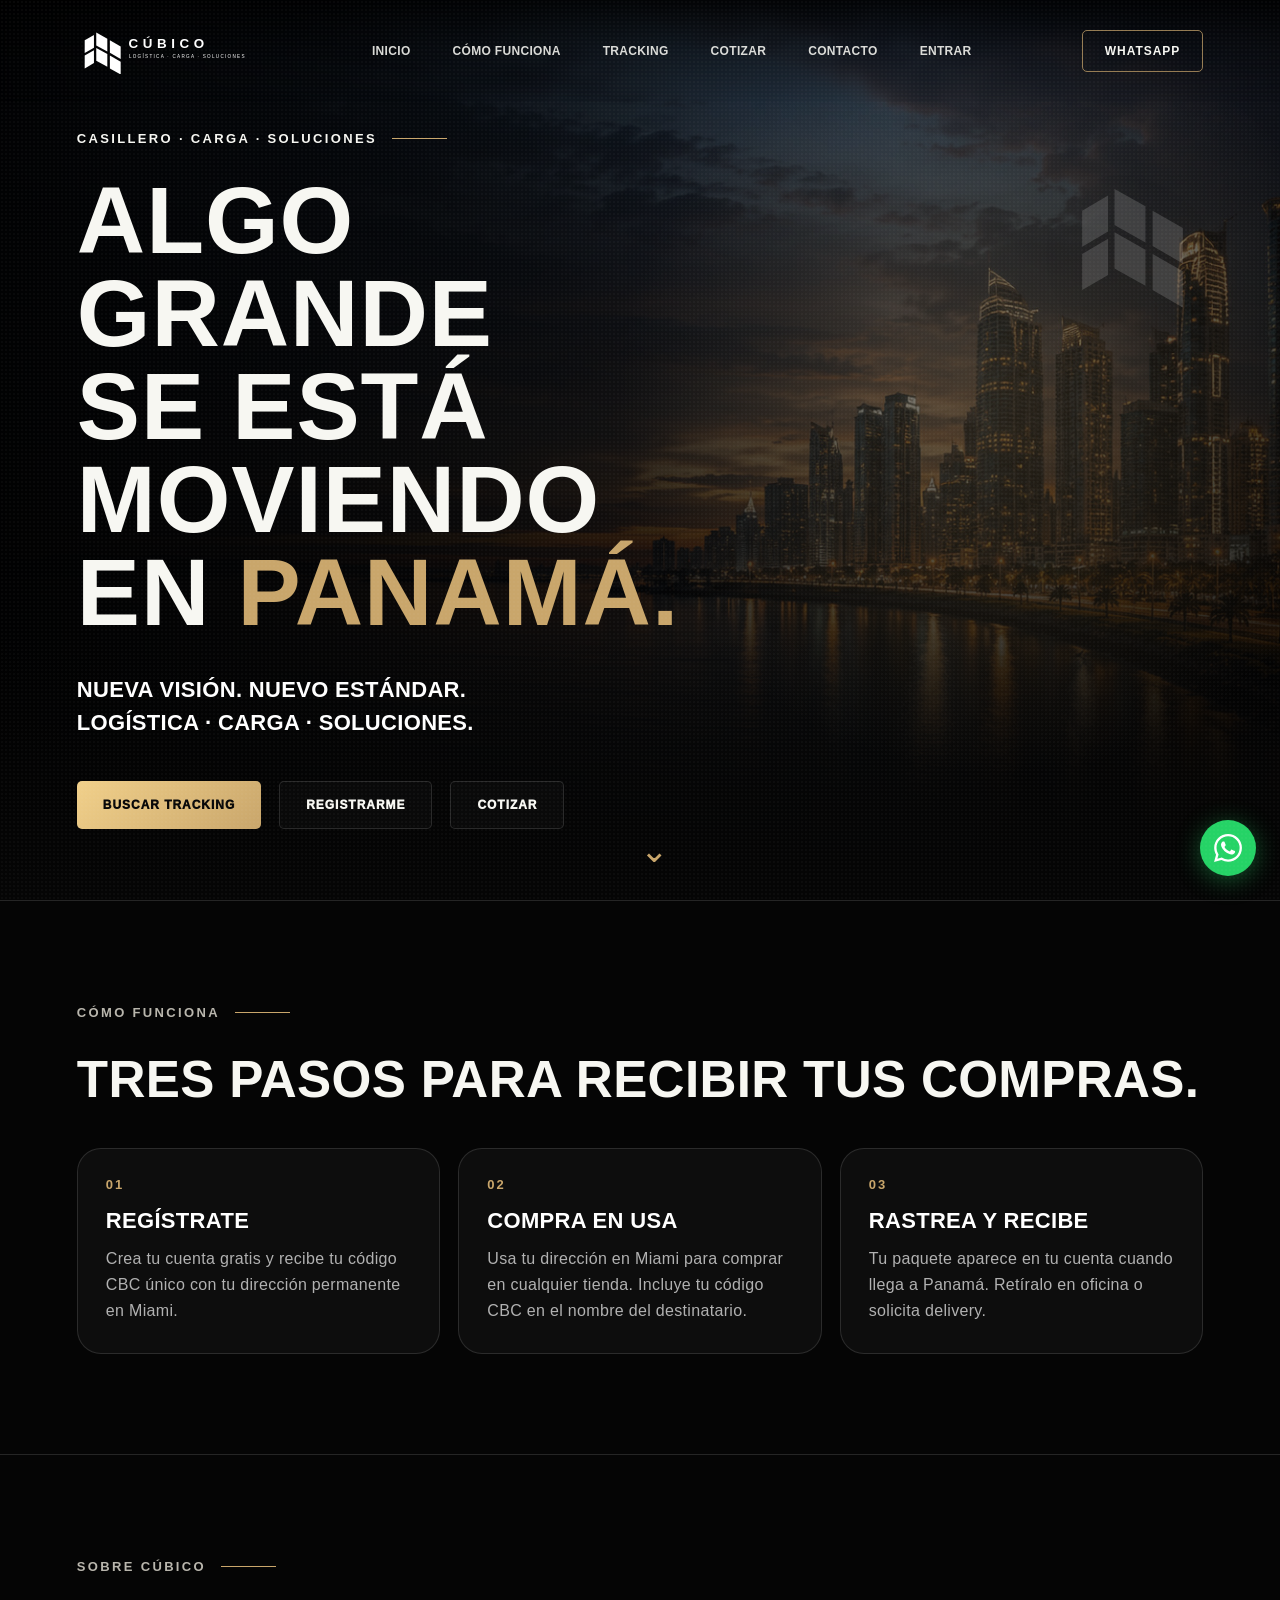
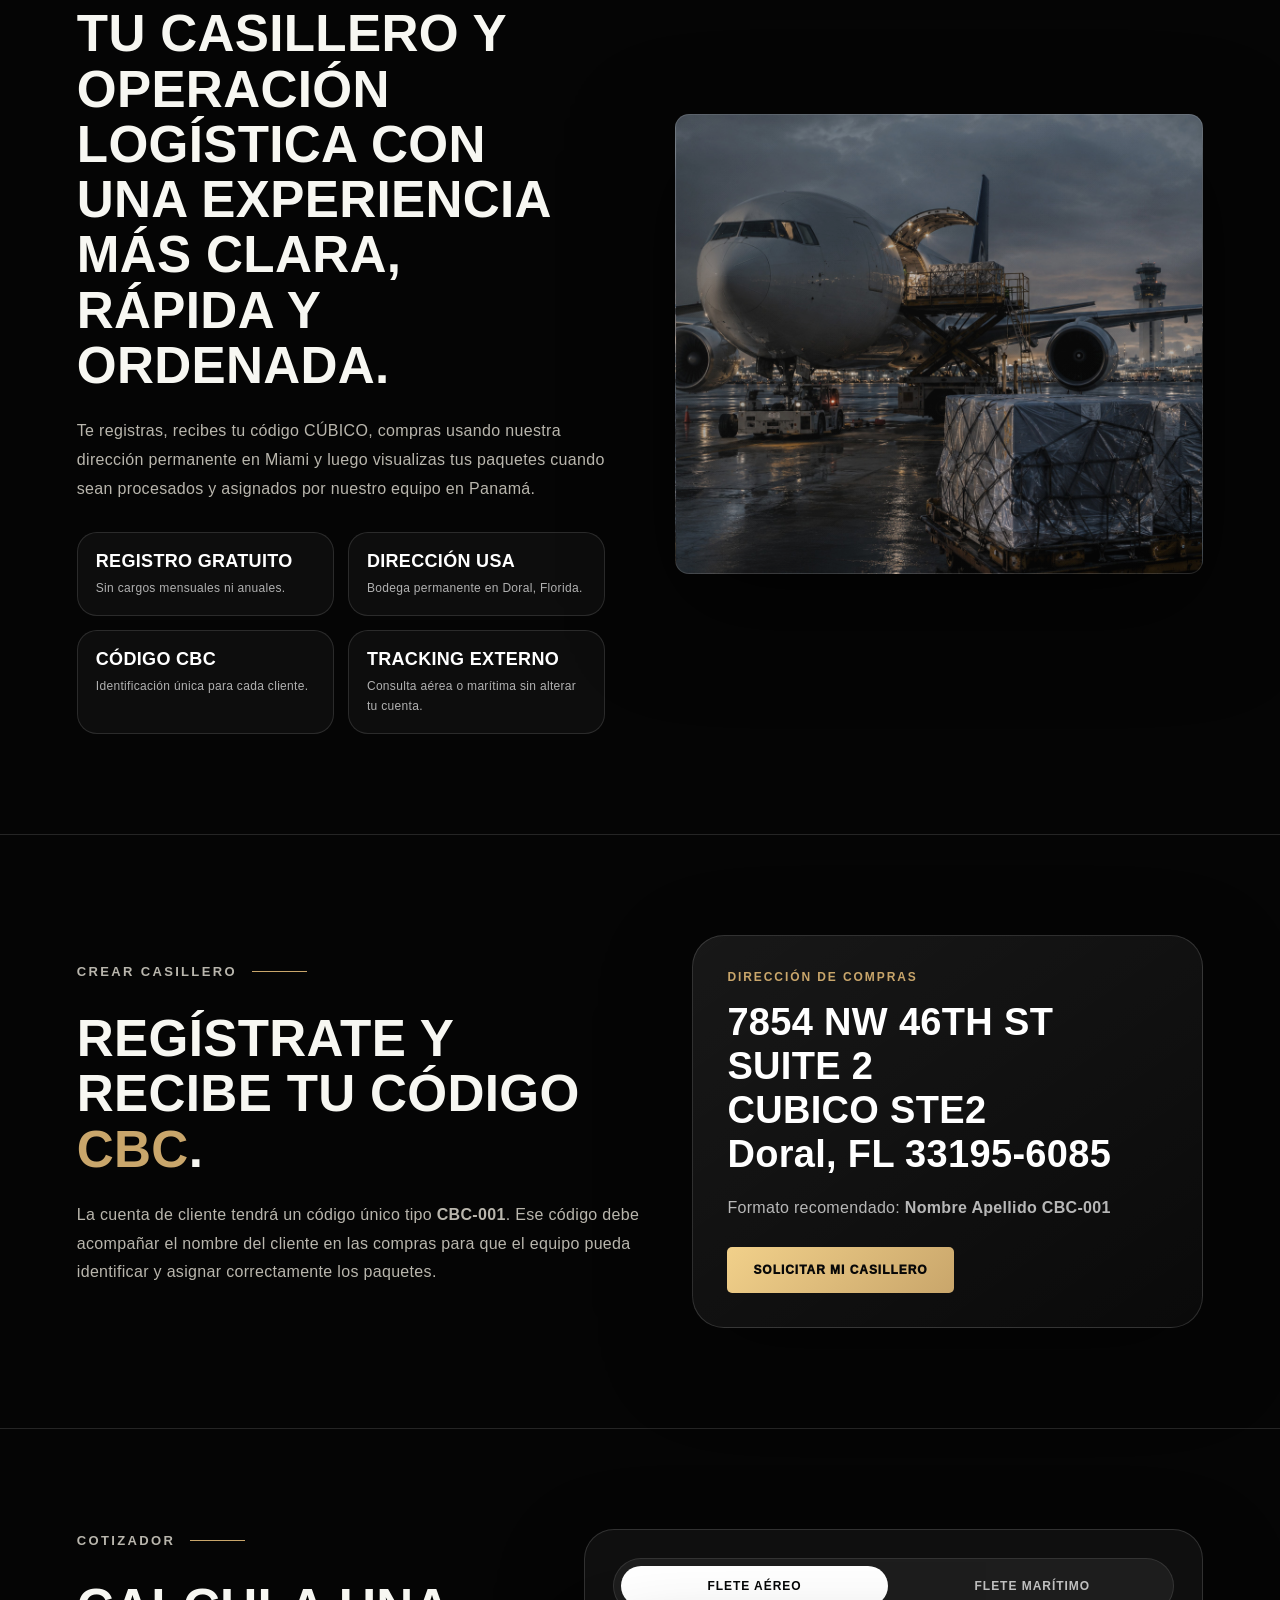
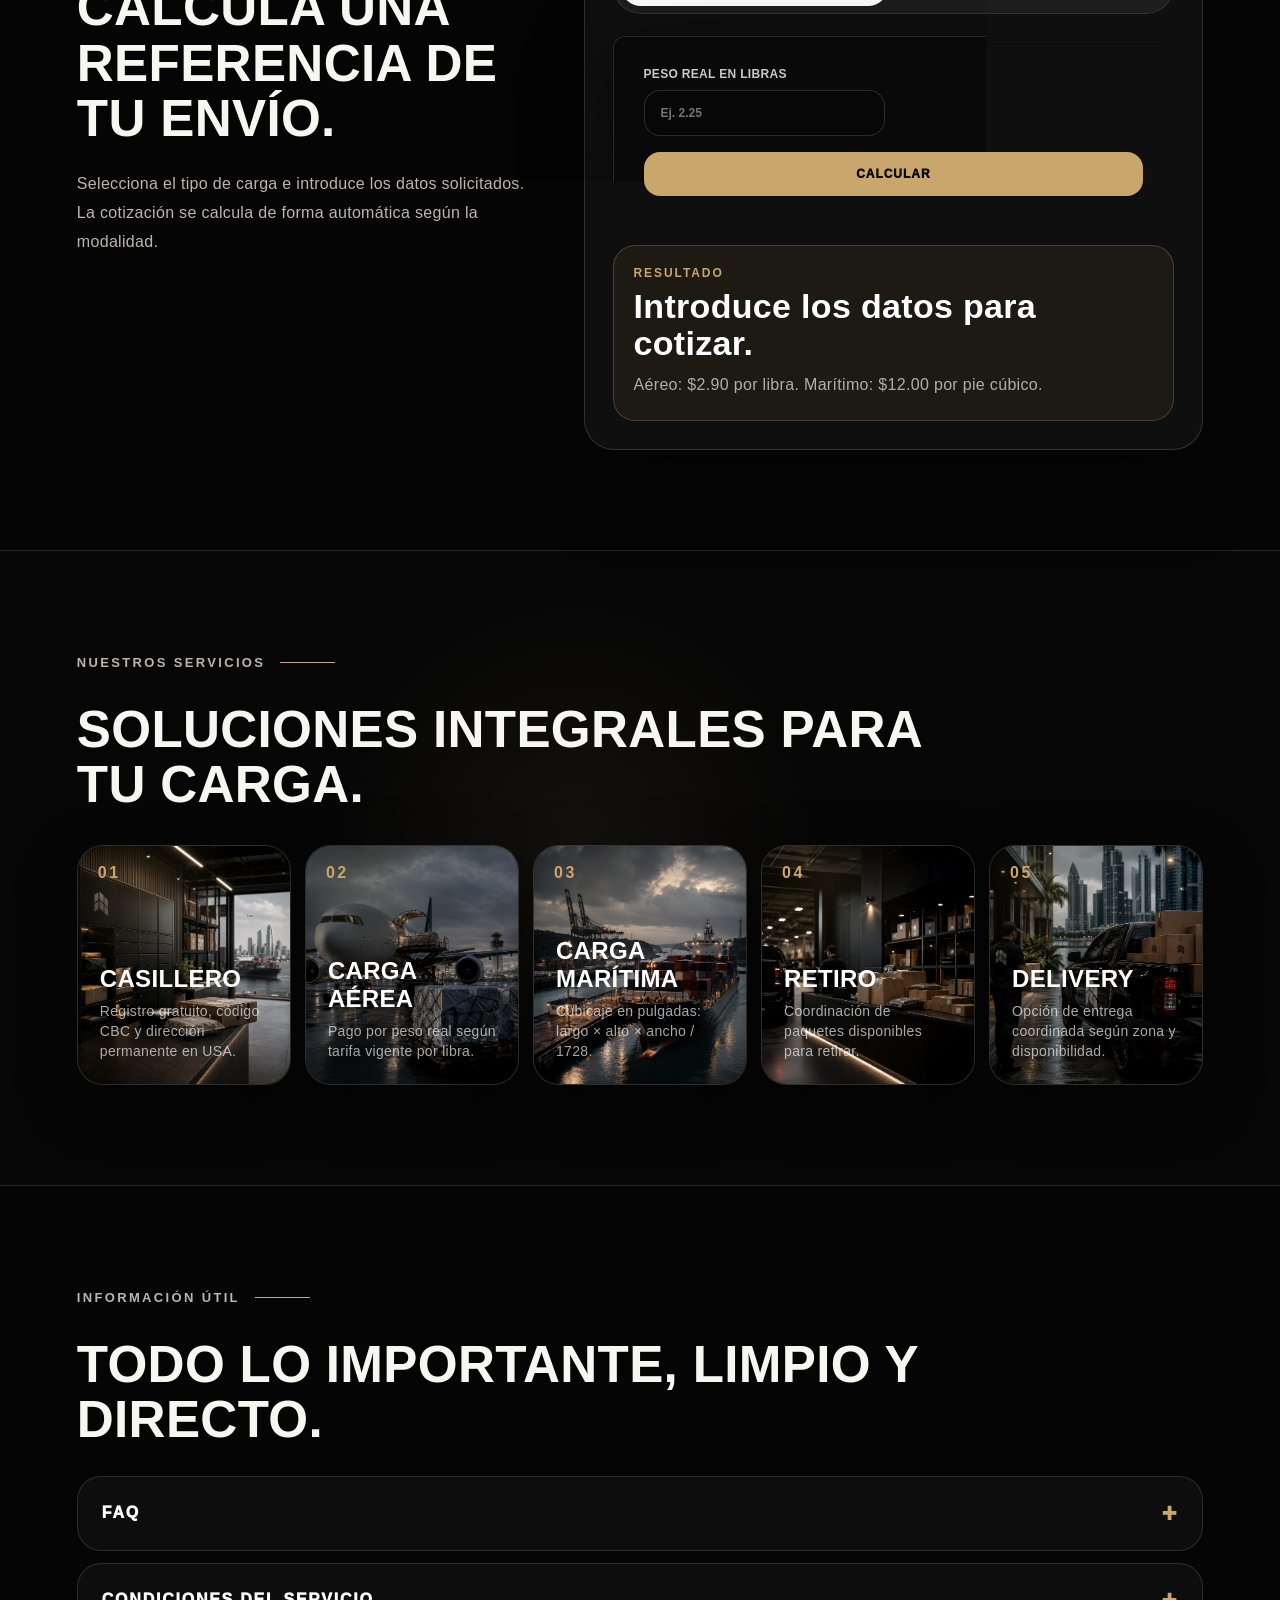
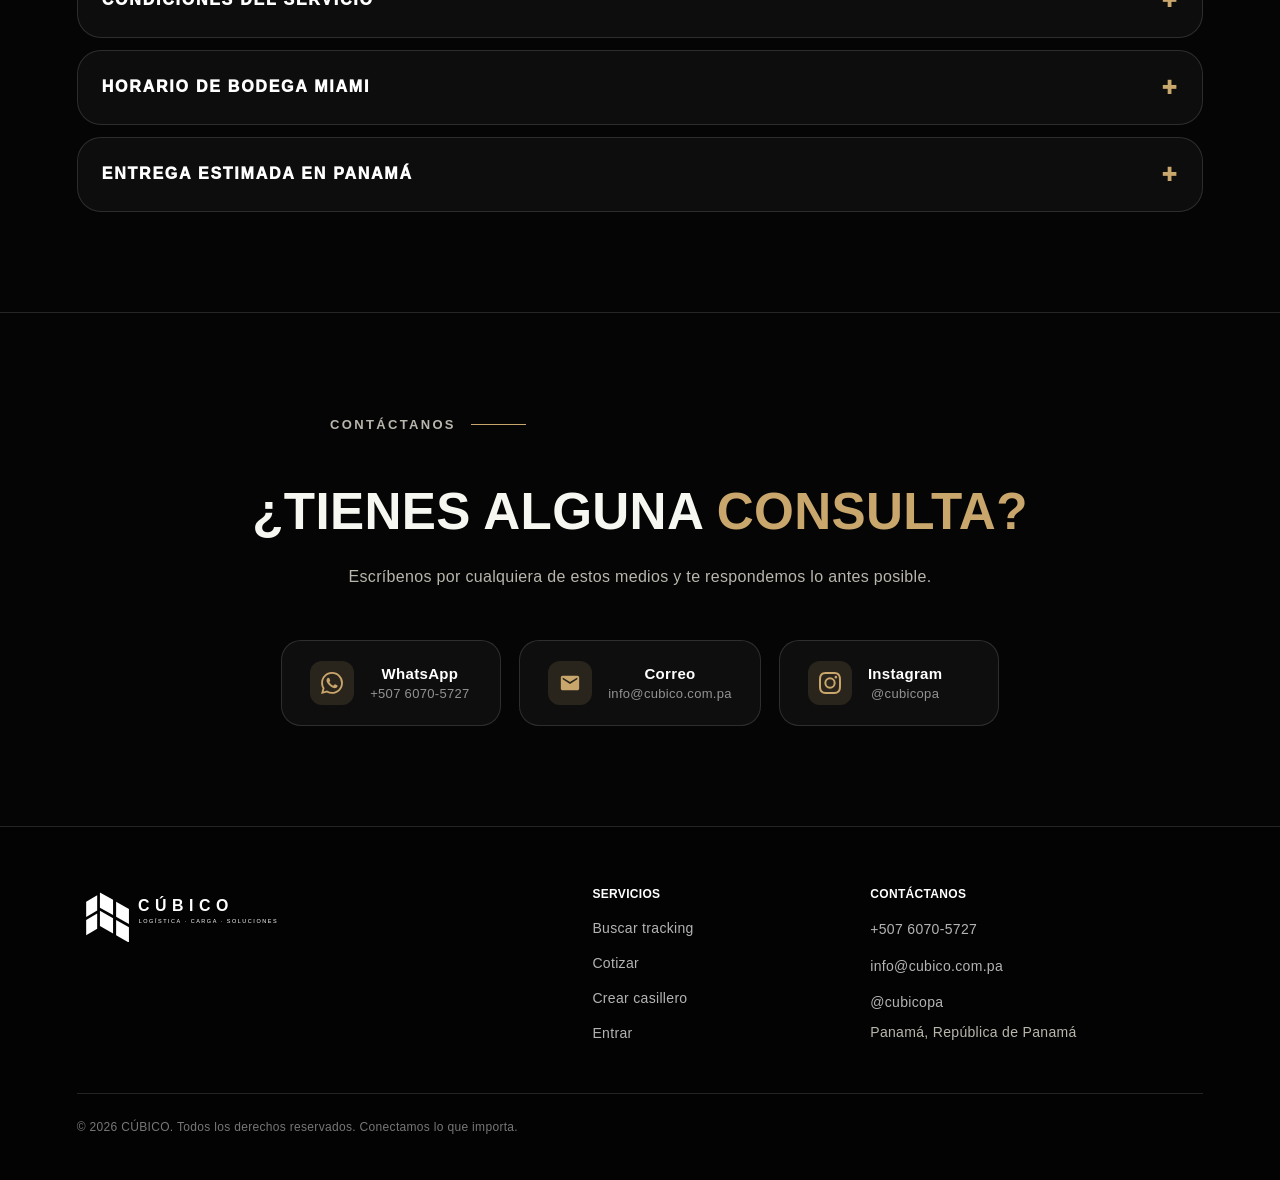
==== commit c701d9e1: "fix: menú móvil cubre pantalla completa y código CBC sin corte Mueve el nav móvil fuera del header p" ====
--- a/index.html
+++ b/index.html
@@ -31,6 +31,14 @@
       <span></span><span></span><span></span>
     </button>
   </header>
+  <nav id="mobile-nav" aria-hidden="true">
+    <a href="#top">Inicio</a>
+    <a href="#como-funciona">Cómo funciona</a>
+    <a href="/tracking/">Tracking</a>
+    <a href="#cotizar">Cotizar</a>
+    <a href="#contacto">Contacto</a>
+    <a href="/entrar/">Entrar</a>
+  </nav>
 
   <a class="whatsapp-float" href="https://wa.me/50760705727" target="_blank" rel="noreferrer" aria-label="Contactar por WhatsApp">
     <svg xmlns="http://www.w3.org/2000/svg" viewBox="0 0 24 24" fill="white" width="28" height="28"><path d="M17.472 14.382c-.297-.149-1.758-.867-2.03-.967-.273-.099-.471-.148-.67.15-.197.297-.767.966-.94 1.164-.173.199-.347.223-.644.075-.297-.15-1.255-.463-2.39-1.475-.883-.788-1.48-1.761-1.653-2.059-.173-.297-.018-.458.13-.606.134-.133.298-.347.446-.52.149-.174.198-.298.298-.497.099-.198.05-.371-.025-.52-.075-.149-.669-1.612-.916-2.207-.242-.579-.487-.5-.669-.51-.173-.008-.371-.01-.57-.01-.198 0-.52.074-.792.372-.272.297-1.04 1.016-1.04 2.479 0 1.462 1.065 2.875 1.213 3.074.149.198 2.096 3.2 5.077 4.487.709.306 1.262.489 1.694.625.712.227 1.36.195 1.871.118.571-.085 1.758-.719 2.006-1.413.248-.694.248-1.289.173-1.413-.074-.124-.272-.198-.57-.347m-5.421 7.403h-.004a9.87 9.87 0 0 1-5.031-1.378l-.361-.214-3.741.982.998-3.648-.235-.374a9.86 9.86 0 0 1-1.51-5.26c.001-5.45 4.436-9.884 9.888-9.884 2.64 0 5.122 1.03 6.988 2.898a9.825 9.825 0 0 1 2.893 6.994c-.003 5.45-4.437 9.884-9.885 9.884m8.413-18.297A11.815 11.815 0 0 0 12.05 0C5.495 0 .16 5.335.157 11.892c0 2.096.547 4.142 1.588 5.945L.057 24l6.305-1.654a11.882 11.882 0 0 0 5.683 1.448h.005c6.554 0 11.89-5.335 11.893-11.893a11.821 11.821 0 0 0-3.48-8.413Z"/></svg>
@@ -253,20 +261,22 @@
 
     // ── Menú hamburguesa ──
     const hamburger = document.querySelector('.hamburger');
-    const mainNav = document.getElementById('main-nav');
+    const mobileNav = document.getElementById('mobile-nav');
 
     hamburger?.addEventListener('click', () => {
-      const open = mainNav.classList.toggle('nav-open');
+      const open = mobileNav.classList.toggle('nav-open');
       hamburger.classList.toggle('open', open);
       hamburger.setAttribute('aria-expanded', String(open));
+      mobileNav.setAttribute('aria-hidden', String(!open));
       document.body.style.overflow = open ? 'hidden' : '';
     });
 
-    mainNav?.querySelectorAll('a').forEach(a => {
+    mobileNav?.querySelectorAll('a').forEach(a => {
       a.addEventListener('click', () => {
-        mainNav.classList.remove('nav-open');
+        mobileNav.classList.remove('nav-open');
         hamburger?.classList.remove('open');
         hamburger?.setAttribute('aria-expanded', 'false');
+        mobileNav.setAttribute('aria-hidden', 'true');
         document.body.style.overflow = '';
       });
     });
--- a/assets/styles.css
+++ b/assets/styles.css
@@ -17,10 +17,12 @@
 .hamburger.open span:nth-child(1){transform:translateY(7px) rotate(45deg)}
 .hamburger.open span:nth-child(2){opacity:0}
 .hamburger.open span:nth-child(3){transform:translateY(-7px) rotate(-45deg)}
+#mobile-nav{display:none}
 @media(max-width:900px){
+  .site-header{z-index:110}
   .hamburger{display:flex}
-  nav.nav-open{display:flex!important;flex-direction:column;position:fixed;inset:0;z-index:100;background:rgba(5,5,7,.97);padding:110px 8vw 40px;gap:0;font-size:18px;text-transform:uppercase;font-weight:800;letter-spacing:.06em;overflow-y:auto}
-  nav.nav-open a{border-bottom:1px solid rgba(255,255,255,.09);padding:20px 0;opacity:1}
+  #mobile-nav.nav-open{display:flex;flex-direction:column;position:fixed;inset:0;z-index:100;background:rgba(5,5,7,.97);padding:110px 8vw 40px;gap:0;font-size:18px;text-transform:uppercase;font-weight:800;letter-spacing:.06em;overflow-y:auto}
+  #mobile-nav a{border-bottom:1px solid rgba(255,255,255,.09);padding:20px 0;color:var(--text);text-decoration:none}
 }
 
 /* ── Botón flotante WhatsApp ── */
--- a/assets/styles.css
+++ b/assets/styles.css
@@ -17,10 +17,12 @@
 .hamburger.open span:nth-child(1){transform:translateY(7px) rotate(45deg)}
 .hamburger.open span:nth-child(2){opacity:0}
 .hamburger.open span:nth-child(3){transform:translateY(-7px) rotate(-45deg)}
+#mobile-nav{display:none}
 @media(max-width:900px){
+  .site-header{z-index:110}
   .hamburger{display:flex}
-  nav.nav-open{display:flex!important;flex-direction:column;position:fixed;inset:0;z-index:100;background:rgba(5,5,7,.97);padding:110px 8vw 40px;gap:0;font-size:18px;text-transform:uppercase;font-weight:800;letter-spacing:.06em;overflow-y:auto}
-  nav.nav-open a{border-bottom:1px solid rgba(255,255,255,.09);padding:20px 0;opacity:1}
+  #mobile-nav.nav-open{display:flex;flex-direction:column;position:fixed;inset:0;z-index:100;background:rgba(5,5,7,.97);padding:110px 8vw 40px;gap:0;font-size:18px;text-transform:uppercase;font-weight:800;letter-spacing:.06em;overflow-y:auto}
+  #mobile-nav a{border-bottom:1px solid rgba(255,255,255,.09);padding:20px 0;color:var(--text);text-decoration:none}
 }
 
 /* ── Botón flotante WhatsApp ── */
